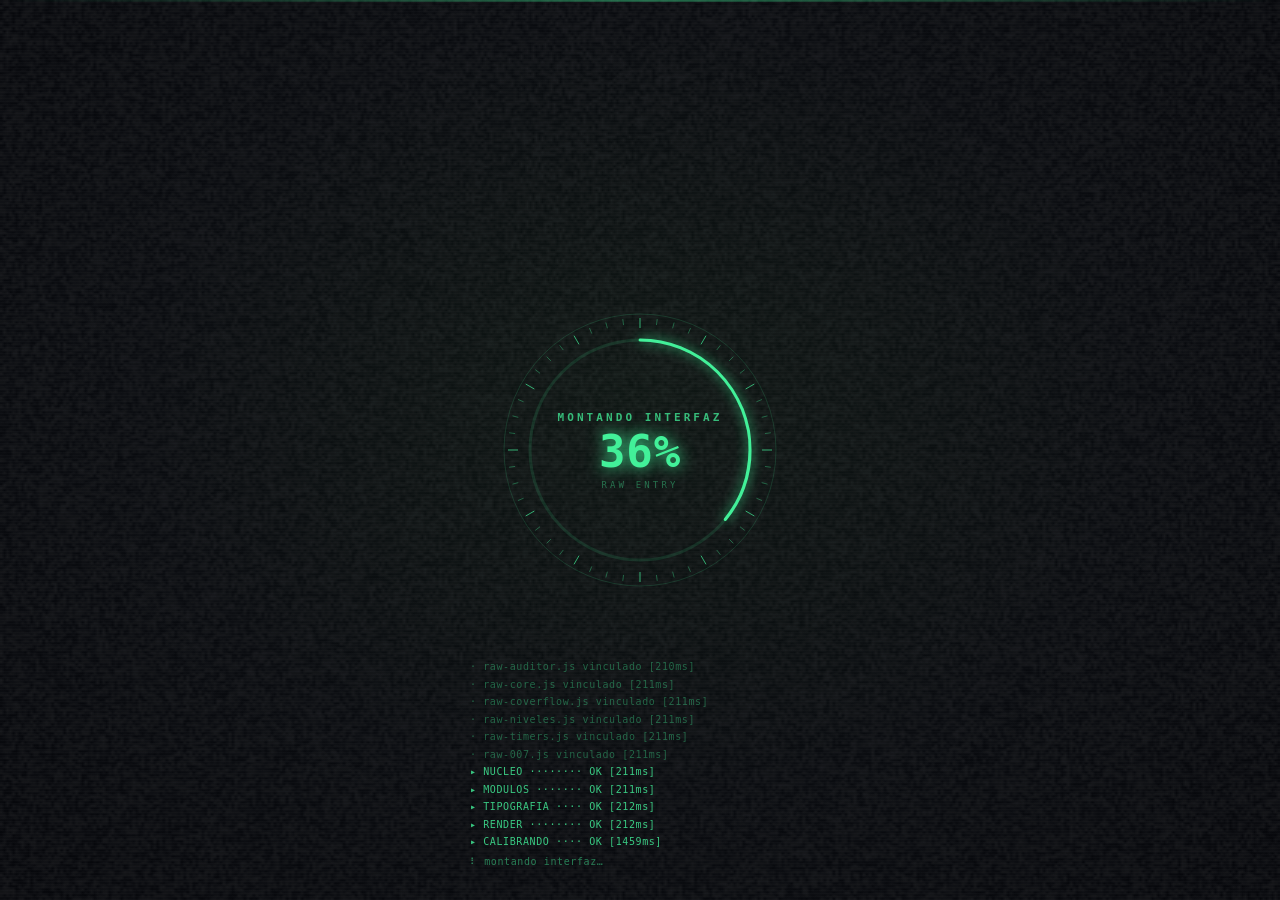
==== index.html @ e9cc07ba "4" ====
<!DOCTYPE html>
<html lang="es">
<head>
  <meta charset="UTF-8">
  <meta name="viewport" content="width=device-width, initial-scale=1.0, viewport-fit=cover">
  <title>LifeOS</title>

  <!-- ── v7.055 — PWA (instalable, theme color, iconos, manifest) ── -->
  <link rel="manifest" href="manifest.webmanifest">
  <meta name="theme-color" content="#020810">
  <meta name="apple-mobile-web-app-capable" content="yes">
  <meta name="apple-mobile-web-app-status-bar-style" content="black-translucent">
  <meta name="apple-mobile-web-app-title" content="LifeOS">
  <link rel="apple-touch-icon" href="icon-192.png">
  <link rel="icon" type="image/png" sizes="192x192" href="icon-192.png">
  <link rel="icon" type="image/png" sizes="512x512" href="icon-512.png">

  <!-- BLOQUEO RENDER: negro absoluto antes de que el browser pinte cualquier cosa -->
  <style id="render-block">
    html, body { background: #020810 !important; }
    body > *:not(#splash-dial) { visibility: hidden !important; }
  </style>

  <link rel="stylesheet" href="https://cdnjs.cloudflare.com/ajax/libs/font-awesome/6.5.0/css/all.min.css">
  <!-- IMPORTANTE: tokens ANTES de raw-app — la cascada y :root necesitan este orden -->
  <link rel="stylesheet" href="raw-tokens.css?v=8400">
  <link rel="stylesheet" href="raw-app.css?v=9090">
<link rel="stylesheet" href="raw-nivel2.css?v=9130">
  <link rel="stylesheet" href="raw-mobile.css?v=9050">

<style id="e5-fix">
/* E5-D6 · la barra con 10 tabs no debe wrapear: el salto 1↔2 líneas
   durante la cascada reposicionaba el dial (rebote Y ~35px del 007) */
.hero-tabs,#hero-tabs{flex-wrap:nowrap !important;overflow:hidden;min-width:0}
.hud-tab{white-space:nowrap;flex-shrink:1;min-width:0;padding-left:10px !important;padding-right:10px !important}
.hud-tab span{letter-spacing:.06em}
@media (max-width:1500px){.hud-tab{padding-left:7px !important;padding-right:7px !important}.hud-tab span{font-size:10px}}

/* ═══ E5-H · CONTRATO DE CONTENCIÓN (regla nueva, permanente):
   NINGÚN contenido excede su card. La card manda; lo que no quepa
   scrollea ADENTRO con barra fina — jamás se corta ni desborda.
   Válvulas para cada contenedor que recibe contenido dinámico: ═══ */
/* E6-G · JAULA RETIRADA: el techo 100vh-250px APLASTABA las cards
   altas de diseño (Centro Patrimonial y compañía) forzando scroll.
   La card manda con SU tamaño v9; la válvula overflow ya vive en el
   propio overlay (3735). Aquí solo queda cosmética de barra. */
.hud-pnl .hud-expanded-content{
  scrollbar-width:thin;scrollbar-color:rgba(167,139,250,.35) transparent}
/* E6-H · EL CASO ESPEJO (corte inferior): si la CARD entera excede la
   pantalla, se salía por abajo y la válvula del contenido jamás
   despertaba. Tope en la CARD (no en el contenido): las cortas ni lo
   notan (max-height no estira); las más altas que el viewport se
   ajustan y ENTONCES la válvula v9 (flex min-height:0 + overflow del
   contenido, overlay:3735) scrollea por dentro. Ambos males, cerrados:
   ni aplastadas ni cortadas. */
html.cf-on .hud-pnl{ max-height:calc(100vh - 165px); }
/* E6-I · UNA SOLA VÁLVULA: con el tope activo, los envoltorios
   internos de tablas (tbl-wrap y familia — v9 les recalcula
   max-height dinámico: el scroll "bailarín") LIBERAN su scroll
   propio; todo el exceso fluye por la única válvula exterior
   (.hud-expanded-content). Dinámico de verdad: si la pantalla es
   alta y la card cabe, el tope no ata, la válvula duerme y no hay
   barra alguna. */
/* E6-O · CONTRATO RETIRADO de las tablas internas: v9 maneja el
   overflow de vrx/fjx/tbl-wrap por sí mismo (dashboard.js). Mis
   overrides encimaban sus grids. Cero intervención aquí. */
.hud-pnl .hud-expanded-content::-webkit-scrollbar{width:7px}
.hud-pnl .hud-expanded-content::-webkit-scrollbar-thumb{
  background:rgba(167,139,250,.3);border-radius:4px}
/* boards de sección (nivel 2) y sus bloques e5 */
.board-face{overflow-y:auto !important;overflow-x:hidden}
.e5-sec{max-width:100%;overflow-x:auto}
.e5-tbl{max-width:100%}
/* nada dentro de una card puede declarar más ancho que su card */
.hud-pnl img,.hud-pnl canvas,.hud-pnl table{max-width:100% !important}

/* E5-O · Bitácora sin duplicado: la columna y stat del médico viven
   ahora en su SECCIÓN — aquí se ocultan (markup intacto: el render
   sigue pintando en su div oculto sin reventar) */
.bit-col[data-tipo="salud"]{display:none !important}
#bit-stat-sal,[id^="bit-stat-sal"]{display:none !important}
</style>
</head>
<body>
<canvas id="bg-canvas" style="position:fixed;top:0;left:0;width:100%;height:100%;z-index:0;pointer-events:none"></canvas>
<div id="pts" style="position:fixed;top:0;left:0;width:100%;height:100%;z-index:0;pointer-events:none;overflow:hidden"></div>
<div id="prog" class="prog-bar"></div>

<!-- v6.064: la barra (hero) se MUEVE fuera de .app — hija directa de
     <body>. .app tiene z-index:2 → crea contexto de apilamiento que
     atrapaba la barra por debajo del overlay aunque dijera z-index:
     10000. Como hija de <body> su z-index sí compite con el overlay
     y la barra queda SIEMPRE visible encima. -->
  <div class="hero" id="hero">

    <!-- IZQUIERDA — marca -->
    <div class="hero-left">
      <button class="hero-hamburger" id="hamburger"><i class="fas fa-bars"></i></button>
      <div class="hero-brand">
        <div class="hero-icon"><i class="fas fa-diamond"></i></div>
        <div class="hero-brand-txt">
          <div class="hero-title">Life<span>OS</span></div>
          <div class="hero-sub">v.9.19 · Sheets · TOTP</div>
        </div>
      </div>
    </div>

    <!-- CENTRO — tabs de navegación (estilo HUD, acento por sección) -->
    <nav class="hero-tabs" id="hero-tabs">
      <button class="hud-tab btn-flip is-home active" id="btn-home" data-acc="#94A3B8" onclick="volverAlAnverso()" title="Home">
        <i class="fas fa-house"></i><span>Home</span>
      </button>
      <button class="hud-tab btn-flip" id="btn-logros" data-acc="#FACC15" onclick="irALogros()" title="Logros">
        <i class="fas fa-trophy"></i><span>Logros</span>
      </button>
      <button class="hud-tab btn-flip" id="btn-medico" data-acc="#F87171" onclick="irAMedico()" title="Médico">
        <i class="fas fa-heart-pulse"></i><span>MÉDICO</span>
      </button>
      <button class="hud-tab btn-flip" id="btn-maslow" data-acc="#C4B5FD" onclick="irABitacora()" title="Bitácora">
        <i class="fas fa-book-open"></i><span>Bitácora</span>
      </button>
      <button class="hud-tab btn-flip" id="btn-activity" data-acc="#FB923C" onclick="irAActivity()" title="Activity Check">
        <i class="fas fa-bolt"></i><span>Activity</span>
      </button>
      <button class="hud-tab btn-flip is-sos" id="btn-sos" data-acc="#EF4444" onclick="irASOS()" title="Contactos">
        <i class="fas fa-circle-exclamation"></i><span>CONTACTOS</span>
      </button>
      <button class="hud-tab btn-flip" id="btn-nutricion" data-acc="#4ADE80" onclick="irANutricion()" title="Salud">
        <i class="fas fa-leaf"></i><span>SALUD</span>
      </button>
      <button class="hud-tab btn-flip" id="btn-notas" data-acc="#FEF3A0" onclick="irANotas()" title="Notas">
        <i class="fas fa-note-sticky"></i><span>Notas</span>
      </button>
      <button class="hud-tab btn-flip" id="btn-timers" data-acc="#67E8F9" onclick="irATimers()" title="Timers">
        <i class="fas fa-stopwatch"></i><span>Timers</span>
      </button>
      <button class="hud-tab btn-flip" id="btn-sheets" data-acc="#A5B4FC" onclick="irASheets('raw')" title="RAW en la web">
        <i class="fas fa-table"></i><span>RAW</span>
      </button>
    </nav>

    <!-- DERECHA — estado + acciones + SIM -->
    <div class="hero-right">
      <div id="chip" class="hero-chip load"><span class="chip-dot"></span><span id="chip-txt">Cargando</span></div>
      <button class="hero-act" id="btn-sheets-direct" onclick="window.open('https://docs.google.com/spreadsheets/d/15T14Hb7tvmv24ZAaC3su1NRtDwVS6-dWbJGxQYUGP1o/edit#gid=0','_blank')" title="Abrir RAW directo en Google Sheets">
        <i class="fab fa-google-drive"></i>
      </button>
      <button class="hero-act" id="btn-rf" onclick="refreshTodo()" title="Actualizar">
        <i class="fas fa-rotate-right"></i>
      </button>
      <div class="hero-sim" id="hero-sim">
        <div class="hero-sim-avatar">U</div>
        <div class="hero-sim-txt">
          <span class="hero-sim-name">SIM</span>
          <span class="hero-sim-lv" id="hero-sim-lv">Lv 1</span>
        </div>
      </div>
    </div>
  </div>

<div class="app">

  <!-- ════════════════════════════════════════════════════════════
       BARRA SUPERIOR v6.010 — fija, siempre visible, lenguaje HUD.
       Estructura: brand · tabs de navegación · acciones · SIM.
       Los onclick apuntan a las funciones de navegación existentes;
       esta fase NO cambia la navegación, solo el aspecto y que la
       barra sea permanente.
  ═════════════════════════════════════════════════════════════════ -->


  <!-- BOARD -->
  <div class="board-wrap">

    <!-- SPLASH — fondo negro inicial mientras carga el dial -->
    <div id="splash-dial" style="position:fixed;inset:0;background:#0A0716;z-index:8999;pointer-events:none;opacity:1"></div>

    <!-- ANVERSO — oculto al inicio, se revela al cerrar el dial -->
    <div class="board-face anverso" id="board-anverso" style="display:none">

      <div class="sections" id="mob-sections">

        <!-- COL 1: Bancos + Apartados -->
        <div id="col-1">
          <div class="section" id="sec-entes" style="display:none">
            <div class="sec-hdr" id="sec-entes-hdr">
              <div class="sec-hdr-left">
                <div class="sec-hdr-icon amber"><i class="fas fa-building-columns"></i></div>
                <span class="sec-hdr-title">Bancos</span>
              </div>
              <div class="sec-hdr-right">
                <span class="sec-hdr-val" id="entes-total"></span>
              </div>
            </div>
            <div class="sec-body" id="sec-entes-body">
              <div id="entes-list"></div>
              <div style="border-top:1px solid rgba(255,255,255,.06);margin:12px 0 0">
                <div style="padding:10px var(--pad) 4px;display:flex;justify-content:space-between;align-items:center">
                  <div style="font-size:10px;font-weight:600;text-transform:uppercase;letter-spacing:.06em;color:var(--m)">Apartados</div>
                  <span style="font-size:13px;font-weight:700;color:var(--warn)" id="apartados-total"></span>
                </div>
                <div id="apartados-list" style="padding:0 var(--pad) 8px"></div>
              </div>
            </div>
          </div>
        </div>

        <!-- COL 2: Financiero -->
        <div id="col-2">
          <div class="section" id="sec-financiero">
            <div class="sec-hdr" onclick="togSec(this)" id="sec-financiero-hdr">
              <div class="sec-hdr-left">
                <div class="sec-hdr-icon" style="background:rgba(74,222,128,.12);color:var(--ok)"><i class="fas fa-chart-line"></i></div>
                <span class="sec-hdr-title">Financiero</span>
              </div>
              <div class="sec-hdr-right" onclick="event.stopPropagation()" style="gap:6px">
                <select id="rev-sel-anio" onchange="onRevSelChange()">
                  <option value="2026">2026</option>
                </select>
                <select id="rev-sel-mes" onchange="onRevSelChange()">
                  <option value="">Mes</option>
                  <option value="1">Enero</option><option value="2">Febrero</option><option value="3">Marzo</option>
                  <option value="4">Abril</option><option value="5">Mayo</option><option value="6">Junio</option>
                  <option value="7">Julio</option><option value="8">Agosto</option><option value="9">Septiembre</option>
                  <option value="10">Octubre</option><option value="11">Noviembre</option><option value="12">Diciembre</option>
                </select>
                <select id="rev-sel-sem" onchange="onRevSelChange()">
                  <option value="">Semana</option>
                  <option value="1">Semana 1</option><option value="2">Semana 2</option>
                  <option value="3">Semana 3</option><option value="4">Semana 4</option><option value="5">Semana 5</option>
                </select>
                <i class="fas fa-chevron-down sec-chevron"></i>
              </div>
            </div>
            <div class="sec-body" id="sec-financiero-body">
              <div id="fin-avanzado-body">
                <div style="padding:24px;text-align:center;color:var(--m)"><i class="fas fa-circle-notch fa-spin" style="color:var(--ok)"></i></div>
              </div>
              <div style="border-top:1px solid rgba(255,255,255,.06);margin-top:4px">
                <div id="flujo-mensual-body" style="padding:8px 0"></div>
              </div>
            </div>
          </div>
        </div>

        <!-- COL 3: Variables · Fijos -->
        <div id="col-3">
          <div class="section" id="sec-gastos">
            <div class="sec-hdr" onclick="togSec(this)" id="sec-gastos-hdr">
              <div class="sec-hdr-left">
                <div class="sec-hdr-icon" style="background:rgba(99,102,241,.15);color:#A5B4FC"><i class="fas fa-calendar-days"></i></div>
                <span class="sec-hdr-title">Variables</span>
              </div>
              <div class="sec-hdr-right"><i class="fas fa-chevron-down sec-chevron"></i></div>
            </div>
            <div class="sec-body" id="sec-gastos-body">
              <div id="anualidad-body"></div>
              <div class="sec-sub-hdr graf-toggle" onclick="togGraf('graf-variables-body')" id="graf-variables-hdr">
                <div class="sec-sub-hdr-icon"><i class="fas fa-chart-line"></i></div>
                <span>Variables</span>
                <i class="fas fa-chevron-down" style="font-size:10px;color:var(--m);margin-left:auto;transition:transform .25s" id="graf-variables-chev"></i>
              </div>
              <div id="graf-variables-body" style="display:none;padding:8px var(--pad) 4px">
                <div id="graf-loading" style="text-align:center;padding:24px;color:var(--m)">Cargando gráfica…</div>
                <canvas id="graf-canvas" style="display:none;max-height:260px"></canvas>
                <div id="graf-leyenda" style="display:flex;flex-wrap:wrap;gap:6px;padding:8px var(--pad) 4px"></div>
              </div>
            </div>
          </div>
          <div class="section" id="sec-anualidad">
            <div class="sec-hdr" onclick="togSec(this)" id="sec-anualidad-hdr">
              <div class="sec-hdr-left">
                <div class="sec-hdr-icon" style="background:rgba(6,182,212,.15);color:#67E8F9"><i class="fas fa-thumbtack"></i></div>
                <span class="sec-hdr-title">Fijos</span>
              </div>
              <div class="sec-hdr-right"><i class="fas fa-chevron-down sec-chevron"></i></div>
            </div>
            <div class="sec-body" id="sec-anualidad-body">
              <div id="gastos-body"></div>
              <div class="sec-sub-hdr graf-toggle" onclick="togGraf('graf-fijos-body')" id="graf-fijos-hdr">
                <div class="sec-sub-hdr-icon"><i class="fas fa-chart-bar"></i></div>
                <span>Fijos</span>
                <i class="fas fa-chevron-down" style="font-size:10px;color:var(--m);margin-left:auto;transition:transform .25s" id="graf-fijos-chev"></i>
              </div>
              <div id="graf-fijos-body" style="display:none;padding:4px var(--pad) 8px">
                <div id="graf-fijos-loading" style="text-align:center;padding:16px;color:var(--m)">Cargando gráfica…</div>
                <canvas id="graf-fijos-canvas" style="display:none;max-height:240px"></canvas>
                <div id="graf-fijos-leyenda" style="display:flex;flex-wrap:wrap;gap:6px;padding:4px 0"></div>
              </div>
            </div>
          </div>
        </div>

        <!-- COL 4: Patrimonio + Necesidades -->
        <div id="col-4">
          <div class="section" id="sec-patrimonio">
            <div class="sec-hdr" onclick="togSec(this)" id="sec-patrimonio-hdr">
              <div class="sec-hdr-left">
                <div class="sec-hdr-icon" style="background:rgba(139,92,246,.12);color:#C4B5FD"><i class="fas fa-landmark"></i></div>
                <span class="sec-hdr-title">Patrimonio</span>
              </div>
              <div class="sec-hdr-right"><i class="fas fa-chevron-down sec-chevron"></i></div>
            </div>
            <div class="sec-body" id="sec-patrimonio-body">
              <div id="patrimonio-body" style="text-align:center;padding:20px;color:var(--m)">
                <i class="fas fa-circle-notch fa-spin" style="color:#C4B5FD"></i>
              </div>
            </div>
          </div>
          <div class="section" id="sec-maslow-inline">
            <div class="sec-hdr" onclick="togSec(this)" id="sec-maslow-inline-hdr">
              <div class="sec-hdr-left">
                <div class="sec-hdr-icon" style="background:rgba(139,92,246,.12);color:#C4B5FD"><i class="fas fa-layer-group"></i></div>
                <span class="sec-hdr-title">Necesidades</span>
              </div>
              <div class="sec-hdr-right" onclick="event.stopPropagation()" style="gap:4px">
                <select id="nec-inline-anio" onchange="actualizarNecInline(true)" style="background:#1a1a1a;color:#fff;border:1px solid rgba(255,255,255,.15);border-radius:var(--rad-pill);font-family:inherit;font-size:10px;padding:3px 8px;outline:none;cursor:pointer">
                  <option value="2026">2026</option>
                  <option value="2025">2025</option>
                </select>
                <select id="nec-inline-mes" onchange="actualizarNecInline(true)" style="background:#1a1a1a;color:#fff;border:1px solid rgba(255,255,255,.15);border-radius:var(--rad-pill);font-family:inherit;font-size:10px;padding:3px 8px;outline:none;cursor:pointer">
                  <option value="">Hasta hoy</option>
                  <option value="1">Enero</option><option value="2">Febrero</option><option value="3">Marzo</option>
                  <option value="4">Abril</option><option value="5">Mayo</option><option value="6">Junio</option>
                  <option value="7">Julio</option><option value="8">Agosto</option><option value="9">Septiembre</option>
                  <option value="10">Octubre</option><option value="11">Noviembre</option><option value="12">Diciembre</option>
                </select>
                <button id="nec-btn-hoy" onclick="necVolverHoy()" style="padding:3px 10px;border-radius:var(--rad-pill);font-family:inherit;font-size:10px;font-weight:700;background:rgba(139,92,246,.3);border:1px solid rgba(139,92,246,.5);color:#C4B5FD;cursor:pointer">Hoy</button>
                <i class="fas fa-chevron-down sec-chevron"></i>
              </div>
            </div>
            <div class="sec-body" id="sec-maslow-inline-body">
              <div id="nec-inline-radar-wrap" style="padding:8px 16px 4px"></div>
              <div id="nec-inline-container" style="padding:0"></div>
            </div>
          </div>
        </div>

      </div>
    </div>

    <!-- PANEL LOGROS — montado por raw-logros.js -->
    <div class="board-face panel-logros" id="board-logros" style="overflow:hidden;display:flex;flex-direction:column"></div>

    <!-- PANEL BITÁCORA — layout estilo Activity Check -->
    <div class="board-face panel-medico" id="board-medico" style="overflow:hidden"></div>
    <div class="board-face panel-contactos" id="board-contactos" style="overflow:hidden"></div>
    <div class="board-face panel-bitacora" id="board-bitacora" style="overflow:hidden;display:flex;flex-direction:column">

      <!-- HEADER full-width estilo Activity Check -->
      <div id="bit-header">
        <button class="bit-back-btn" onclick="volverAlAnverso()" title="Volver"><i class="fas fa-arrow-left"></i></button>
        <div class="bit-title-wrap">
          <div class="bit-title">BITÁCORA</div>
          <div class="bit-subtitle">Tu registro personal</div>
        </div>
        <div class="bit-stats-inline">
          <div class="bit-stat-item" data-acc="fuchsia"><i class="fas fa-brain"></i><div class="bit-stat-body"><div class="bit-stat-lbl">PENSAMIENTOS</div><div class="bit-stat-val"><span id="bit-stat-pens-d">0</span><span class="bit-stat-sep"> / </span><span id="bit-stat-pens-t">0</span></div></div></div>
          <div class="bit-stat-item" data-acc="blue"><i class="fas fa-users"></i><div class="bit-stat-body"><div class="bit-stat-lbl">RELACIONES</div><div class="bit-stat-val"><span id="bit-stat-rels-d">0</span><span class="bit-stat-sep"> / </span><span id="bit-stat-rels-t">0</span></div></div></div>
          <div class="bit-stat-item" data-acc="rose"><i class="fas fa-heart-pulse"></i><div class="bit-stat-body"><div class="bit-stat-lbl">MÉDICO</div><div class="bit-stat-val"><span id="bit-stat-sal-d">0</span><span class="bit-stat-sep"> / </span><span id="bit-stat-sal-t">0</span></div></div></div>
          <div class="bit-stat-item" data-acc="mint"><i class="fas fa-leaf"></i><div class="bit-stat-body"><div class="bit-stat-lbl">SALUD</div><div class="bit-stat-val"><span id="bit-stat-nut-d">0</span><span class="bit-stat-sep"> / </span><span id="bit-stat-nut-t">0</span></div></div></div>
          <div class="bit-stat-item" data-acc="orange"><i class="fas fa-dumbbell"></i><div class="bit-stat-body"><div class="bit-stat-lbl">ENTRENAMIENTO</div><div class="bit-stat-val"><span id="bit-stat-ent-d">0</span><span class="bit-stat-sep"> / </span><span id="bit-stat-ent-t">0</span></div></div></div>
        </div>
        <div class="bit-progreso-wrap">
          <svg width="64" height="64" viewBox="0 0 64 64" class="bit-ring">
            <circle cx="32" cy="32" r="28" fill="none" stroke="rgba(140,100,220,0.14)" stroke-width="4"/>
            <circle cx="32" cy="32" r="28" fill="none" stroke="#A855F7" stroke-width="4" stroke-linecap="round" transform="rotate(-90 32 32)" id="bit-ring-fill" stroke-dasharray="175.93" stroke-dashoffset="175.93" style="filter:drop-shadow(0 0 6px rgba(168,85,247,0.6));transition:stroke-dashoffset .8s"/>
            <text x="32" y="37" text-anchor="middle" font-size="13" font-weight="700" fill="#fff" id="bit-ring-pct">0%</text>
          </svg>
          <div class="bit-progreso-body">
            <div class="bit-progreso-lbl">PROGRESO SEMANAL</div>
            <div class="bit-progreso-val"><span id="bit-prog-d">0</span><span class="bit-stat-sep"> / </span><span id="bit-prog-t">0</span></div>
          </div>
        </div>
      </div>

      <!-- BODY: 5 columnas trello + sidebar -->
      <div id="bit-body">
        <div id="bit-cols">
          <!-- col Pensamientos -->
          <div class="bit-col" data-tipo="pensamientos">
            <div class="bit-col-hdr">
              <i class="fas fa-brain"></i>
              <span>PENSAMIENTOS</span>
              <button class="bit-col-add" onclick="setModoEntrada('pensamiento');volverAlAnverso();toggleEntradaDropdown()" title="Agregar pensamiento"><i class="fas fa-plus"></i></button>
            </div>
            <div class="bit-col-body" id="bit-col-pensamientos">
              <div class="bit-empty">
                <i class="fas fa-brain bit-empty-ico"></i>
                <div class="bit-empty-msg">Sin pensamientos</div>
                <div class="bit-empty-sub">Usa el dial para registrar uno</div>
              </div>
            </div>
          </div>
          <!-- col Relaciones -->
          <div class="bit-col" data-tipo="relaciones">
            <div class="bit-col-hdr">
              <i class="fas fa-users"></i>
              <span>RELACIONES</span>
              <button class="bit-col-add" onclick="setModoEntrada('persona');volverAlAnverso();toggleEntradaDropdown()" title="Agregar interacción"><i class="fas fa-plus"></i></button>
            </div>
            <div class="bit-col-body" id="bit-col-relaciones">
              <div class="bit-empty">
                <i class="fas fa-users bit-empty-ico"></i>
                <div class="bit-empty-msg">Sin relaciones</div>
                <div class="bit-empty-sub">Usa el dial para registrar una</div>
              </div>
            </div>
          </div>
          <!-- col Salud -->
          <div class="bit-col" data-tipo="salud">
            <div class="bit-col-hdr">
              <i class="fas fa-heart-pulse"></i>
              <span>MÉDICO</span>
              <button class="bit-col-add" onclick="setModoEntrada('salud');volverAlAnverso();toggleEntradaDropdown()" title="Agregar registro de salud"><i class="fas fa-plus"></i></button>
            </div>
            <div class="bit-col-body" id="bit-col-salud">
              <div class="bit-empty">
                <i class="fas fa-heart-pulse bit-empty-ico"></i>
                <div class="bit-empty-msg">Sin registros</div>
                <div class="bit-empty-sub">Usa el dial para registrar uno</div>
              </div>
            </div>
          </div>
          <!-- col Nutrición -->
          <div class="bit-col" data-tipo="nutricion">
            <div class="bit-col-hdr">
              <i class="fas fa-leaf"></i>
              <span>SALUD</span>
              <button class="bit-col-add" onclick="setModoEntrada('nutricion');volverAlAnverso();toggleEntradaDropdown()" title="Agregar registro de nutrición"><i class="fas fa-plus"></i></button>
            </div>
            <div class="bit-col-body" id="bit-col-nutricion">
              <div class="bit-empty">
                <i class="fas fa-leaf bit-empty-ico"></i>
                <div class="bit-empty-msg">Sin registros</div>
                <div class="bit-empty-sub">Usa el dial para registrar uno</div>
              </div>
            </div>
          </div>
          <!-- col Entrenamiento -->
          <div class="bit-col" data-tipo="entrenamiento">
            <div class="bit-col-hdr">
              <i class="fas fa-dumbbell"></i>
              <span>ENTRENAMIENTO</span>
              <button class="bit-col-add" onclick="setModoEntrada('entrenamiento');volverAlAnverso();toggleEntradaDropdown()" title="Agregar sesión"><i class="fas fa-plus"></i></button>
            </div>
            <div class="bit-col-body" id="bit-col-entrenamiento">
              <div class="bit-empty">
                <i class="fas fa-dumbbell bit-empty-ico"></i>
                <div class="bit-empty-msg">Sin sesiones</div>
                <div class="bit-empty-sub">Usa el dial para registrar una</div>
              </div>
            </div>
          </div>
        </div>

        <!-- SIDEBAR -->
        <aside id="bit-sidebar">
          <div class="bit-sb-card bit-sb-resumen">
            <div class="bit-sb-hdr">
              <i class="fas fa-chart-pie"></i>
              <span>RESUMEN ACTUAL</span>
            </div>
            <div class="bit-sb-body">
              <div class="bit-sb-resumen-num" id="bit-sb-total">0</div>
              <div class="bit-sb-resumen-lbl">REGISTROS ESTA SEMANA</div>
              <div class="bit-sb-resumen-bar"><div id="bit-sb-resumen-fill"></div></div>
              <div class="bit-sb-resumen-meta">
                <span><span id="bit-sb-dias">0</span> / 7 días con actividad</span>
              </div>
            </div>
          </div>

          <div class="bit-sb-card">
            <div class="bit-sb-hdr">
              <i class="fas fa-layer-group"></i>
              <span>POR SECCIÓN</span>
            </div>
            <div class="bit-sb-body">
              <div class="bit-sb-row" data-acc="fuchsia"><i class="fas fa-brain"></i><span class="bit-sb-row-lbl">Pensamientos</span><span class="bit-sb-row-cnt" id="bit-sb-pens">0</span><div class="bit-sb-row-bar"><div id="bit-sb-pens-bar"></div></div></div>
              <div class="bit-sb-row" data-acc="blue"><i class="fas fa-users"></i><span class="bit-sb-row-lbl">Relaciones</span><span class="bit-sb-row-cnt" id="bit-sb-rels">0</span><div class="bit-sb-row-bar"><div id="bit-sb-rels-bar"></div></div></div>
              <div class="bit-sb-row" data-acc="rose"><i class="fas fa-heart-pulse"></i><span class="bit-sb-row-lbl">Salud</span><span class="bit-sb-row-cnt" id="bit-sb-sal">0</span><div class="bit-sb-row-bar"><div id="bit-sb-sal-bar"></div></div></div>
              <div class="bit-sb-row" data-acc="mint"><i class="fas fa-leaf"></i><span class="bit-sb-row-lbl">Nutrición</span><span class="bit-sb-row-cnt" id="bit-sb-nut">0</span><div class="bit-sb-row-bar"><div id="bit-sb-nut-bar"></div></div></div>
              <div class="bit-sb-row" data-acc="orange"><i class="fas fa-dumbbell"></i><span class="bit-sb-row-lbl">Entrenamiento</span><span class="bit-sb-row-cnt" id="bit-sb-ent">0</span><div class="bit-sb-row-bar"><div id="bit-sb-ent-bar"></div></div></div>
            </div>
          </div>

          <div class="bit-sb-card bit-sb-tip">
            <div class="bit-sb-hdr">
              <i class="fas fa-lightbulb"></i>
              <span>SIGUE ASÍ</span>
            </div>
            <div class="bit-sb-body">
              <div class="bit-sb-tip-msg" id="bit-sb-tip-msg">
                Empieza pequeño. Un registro a la vez hace la diferencia.
              </div>
            </div>
          </div>
        </aside>
      </div>

      <!-- FOOTER full-width -->
      <div id="bit-footer">
        <div class="bit-footer-cell">
          <div class="bit-footer-badge" data-acc="purple"><i class="fas fa-book-open"></i></div>
          <div>
            <div class="bit-footer-lbl">DIARIO ACTIVO</div>
            <div class="bit-footer-val"><span id="bit-foot-dias">0</span> / 7 <span class="bit-footer-sub">días</span></div>
          </div>
        </div>
        <div class="bit-footer-cell">
          <i class="fas fa-fire bit-footer-fire"></i>
          <div>
            <div class="bit-footer-lbl">RACHA</div>
            <div class="bit-footer-val"><span id="bit-foot-racha">0</span> <span class="bit-footer-sub">días seguidos</span></div>
          </div>
        </div>
        <div class="bit-footer-cell">
          <div class="bit-footer-badge" data-acc="cyan"><i class="fas fa-calendar-check"></i></div>
          <div>
            <div class="bit-footer-lbl">ESTE MES</div>
            <div class="bit-footer-val"><span id="bit-foot-mes">0</span> <span class="bit-footer-sub">registros totales</span></div>
          </div>
        </div>
        <div class="bit-footer-cell">
          <div class="bit-footer-badge" data-acc="violet"><i class="fas fa-bullseye"></i></div>
          <div>
            <div class="bit-footer-lbl">META</div>
            <div class="bit-footer-val"><span style="color:#A855F7">3+ secciones/día</span></div>
          </div>
        </div>
      </div>

    </div>

    <!-- PANEL ACTIVITY -->
    <div class="board-face panel-activity" id="board-activity" style="overflow:hidden">
      <div class="reverso-header">
        <div style="display:flex;align-items:center;gap:10px">
          <div style="width:32px;height:32px;border-radius:0;background:rgba(59,130,246,.2);border:1px solid rgba(59,130,246,.3);display:flex;align-items:center;justify-content:center;font-size:14px">⚡</div>
          <div>
            <div class="reverso-title">Activity Check</div>
            <div style="font-size:10px;color:var(--m)" id="act-semana-lbl"></div>
          </div>
        </div>
        <button class="btn-flip active" onclick="volverAlAnverso()"><i class="fas fa-chevron-left" style="font-size:10px"></i> Volver</button>
      </div>
      <div id="act-tabs" style="display:flex;gap:6px;padding:0 20px 12px;flex-wrap:wrap"></div>
      <div id="act-container" style="padding:0 20px 24px">
        <div style="padding:40px;text-align:center;color:var(--m)"><i class="fas fa-circle-notch fa-spin" style="font-size:20px;color:#3B82F6"></i></div>
      </div>
    </div>

    <!-- PANEL SHEETS -->
    <div class="board-face panel-sheets" id="board-sheets">
      <div class="reverso-header">
        <div style="display:flex;align-items:center;gap:10px">
          <div style="width:32px;height:32px;border-radius:0;background:linear-gradient(135deg,rgba(34,197,94,.2),rgba(34,197,94,.05));border:1px solid rgba(34,197,94,.2);display:flex;align-items:center;justify-content:center;font-size:14px">📄</div>
          <div>
            <div class="reverso-title" id="sheets-panel-label">RAW</div>
            <div style="font-size:10px;color:var(--m)">Google Sheets</div>
          </div>
        </div>
        <div style="display:flex;align-items:center;gap:6px">
          <a id="sheets-open-btn" href="https://docs.google.com/spreadsheets/d/15T14Hb7tvmv24ZAaC3su1NRtDwVS6-dWbJGxQYUGP1o/edit#gid=0" target="_blank" rel="noopener" style="display:flex;align-items:center;gap:5px;padding:5px 12px;border-radius:0;font-size:11px;font-weight:600;background:rgba(34,197,94,.12);border:1px solid rgba(34,197,94,.25);color:#4ADE80;text-decoration:none">
            <i class="fas fa-arrow-up-right-from-square" style="font-size:10px"></i> Abrir
          </a>
          <button class="btn-flip active" onclick="volverAlAnverso()"><i class="fas fa-chevron-left" style="font-size:10px"></i> Volver</button>
        </div>
      </div>
      <div id="sheets-iframe-cont" style="flex:1;overflow:hidden;min-height:0">
        <div style="display:flex;align-items:center;justify-content:center;height:200px;color:var(--m);font-size:13px">
          <i class="fas fa-circle-notch fa-spin" style="margin-right:8px"></i> Cargando…
        </div>
      </div>
    </div>

    <!-- PANEL NUTRICIÓN -->
    <div class="board-face panel-nutricion" id="board-nutricion" style="overflow:hidden">
      <div class="reverso-header" style="flex-shrink:0">
        <div style="display:flex;align-items:center;gap:10px">
          <div style="width:32px;height:32px;border-radius:0;background:rgba(74,222,128,.15);border:1px solid rgba(74,222,128,.25);display:flex;align-items:center;justify-content:center;font-size:16px">🥗</div>
          <div>
            <div class="reverso-title">Nutrición</div>
            <div style="font-size:10px;color:var(--m)" id="nut-fecha-lbl"></div>
          </div>
        </div>
        <div style="display:flex;align-items:center;gap:6px">
          <!-- E6-S: botón Agregar retirado (mandaba al dial). La captura vive en el gajo NUTRICIÓN del dial. -->
          <button class="btn-flip active" onclick="volverAlAnverso()"><i class="fas fa-chevron-left" style="font-size:10px"></i> Volver</button>
        </div>
      </div>
      <div id="nut-panel-body" style="padding-bottom:20px">
        <div style="padding:40px;text-align:center;color:var(--m)"><i class="fas fa-circle-notch fa-spin" style="font-size:20px;color:#4ADE80"></i></div>
      </div>
    </div>

    <!-- NOTAS — sticky notes 5×5 (montado por raw-notas.js) -->
    <div class="board-face panel-notas" id="board-notas" style="overflow:hidden"></div>
    <!-- TIMERS — cronómetros (montado por raw-timers.js) -->
    <div class="board-face panel-timers" id="board-timers" style="overflow:hidden"></div>
    <div class="board-face panel-sos" id="board-sos" style="overflow:hidden"></div>

  </div><!-- /board-wrap -->
</div><!-- /app -->

<!-- TOAST -->
<div id="gtip" class="gtip"></div>
<div id="toast" class="toast"><i></i><span id="toast-msg"></span></div>

<!-- POPUP CONCEPTO -->
<div id="popup-concepto" class="popup-overlay" onclick="cerrarConcepto(event)">
  <div class="popup-box">
    <div class="popup-hdr">
      <span class="popup-title">Concepto</span>
      <button onclick="document.getElementById('popup-concepto').classList.remove('show')" class="popup-close">✕</button>
    </div>
    <input id="pop-search" class="pop-search" type="text" placeholder="Buscar…" oninput="filtrarConcepto()">
    <div id="pop-body" class="popup-body"></div>
  </div>
</div>

<!-- TAB BAR MÓVIL -->
<!-- v6.050: mob-tabbar (barra de tabs inferior móvil) RETIRADA.
     Duplicaba la navegación de la barra superior fija (la fila jukebox
     de v6.010). La navegación móvil vive ahora 100% en la barra
     superior. -->

<!-- PANEL GESTIONAR LISTA -->
<div class="panel-overlay" id="panel-overlay" onclick="cPanel()"></div>
<div class="panel" id="panel">
  <div class="panel-head">
    <div class="panel-title"><i class="fas fa-list" style="margin-right:8px;color:var(--m)"></i>Gestionar Lista</div>
    <button class="panel-close" onclick="cPanel()"><i class="fas fa-xmark"></i></button>
  </div>
  <div class="panel-body" id="panel-body">
    <div style="text-align:center;padding:24px;color:var(--m)"><i class="fas fa-circle-notch fa-spin"></i></div>
  </div>
</div>

<!-- FORMULARIO ENTRADA (paso 2 — generado por raw-core.js, solo el contenedor) -->
<div id="entrada-dropdown" class="entrada-dropdown" style="display:none">
  <div class="entrada-dropdown-inner" id="sec-entrada" onclick="event.stopPropagation()">
    <div id="entrada-paso2" style="display:none">
      <div style="display:flex;align-items:center;justify-content:space-between;padding:12px 16px 0">
        <button onclick="volverAPaso1()" style="background:none;border:none;color:var(--m);cursor:pointer;font-family:inherit;font-size:12px;display:flex;align-items:center;gap:4px;padding:4px 0">
          <i class="fas fa-chevron-left" style="font-size:10px"></i> Volver al dial
        </button>
        <span id="entrada-paso2-titulo" style="font-size:12px;font-weight:600;color:var(--m)"></span>
        <button onclick="cerrarEntrada()" class="popup-close" style="width:24px;height:24px;font-size:13px">✕</button>
      </div>
      <div id="sec-entrada-body">
        <div id="cf-fecha" class="cf done">
          <div class="cf-label">Fecha</div>
          <div class="cf-val-wrap"><input type="date" id="fecha" class="cf-date" onchange="onFechaChange()"></div>
        </div>
        <div id="cf-proyecto" class="cf" onclick="activarCampo('proyecto')">
          <div class="cf-label">Proyecto</div>
          <div class="cf-val-wrap"><span id="cv-proyecto" class="cf-val empty">—</span></div>
          <div class="sw" id="sw-proyecto"></div>
        </div>
        <div id="cf-contacto" class="cf" onclick="activarCampo('contacto')">
          <div class="cf-label">Contacto</div>
          <div class="cf-val-wrap"><span id="cv-contacto" class="cf-val empty">—</span></div>
          <div class="sw" id="sw-contacto"></div>
        </div>
        <div id="cf-concepto" class="cf" onclick="abrirConcepto()">
          <div class="cf-label">Concepto</div>
          <div class="cf-val-wrap"><span id="cv-concepto" class="cf-val empty">—</span></div>
        </div>
        <div id="cf-monto" class="cf" onclick="activarCampo('monto')">
          <div class="cf-label">Monto</div>
          <div class="cf-val-wrap">
            <div class="monto-wrap">
              <button id="sbp" class="msign pos" onclick="event.stopPropagation();setSign(1)">+</button>
              <input type="number" id="monto" class="monto-input" step="0.01" inputmode="decimal" oninput="upM()" placeholder="0.00">
              <button id="sbn" class="msign" onclick="event.stopPropagation();setSign(-1)">−</button>
              <span id="mprev" class="mprev">$ 0.00</span>
            </div>
          </div>
        </div>
        <div id="cf-recurrencia" class="cf" onclick="activarCampo('recurrencia')">
          <div class="cf-label">Recurrencia</div>
          <div class="cf-val-wrap"><span id="cv-recurrencia" class="cf-val empty">—</span></div>
          <div class="sw" id="sw-recurrencia"></div>
        </div>
        <div id="cf-necesidad" class="cf" onclick="activarCampo('necesidad')">
          <div class="cf-label">Necesidad</div>
          <div class="cf-val-wrap"><span id="cv-necesidad" class="cf-val empty">—</span></div>
          <div class="sw" id="sw-necesidad"></div>
        </div>
        <div id="cf-clave" class="cf" onclick="activarCampo('clave')">
          <div class="cf-label">Clave</div>
          <div class="cf-val-wrap"><input type="text" id="clave" class="cf-text" placeholder="Opcional" onchange="onClaveChange()"></div>
        </div>
        <div class="form-actions">
          <button class="btn-save" id="btnG" onclick="guardar()">
            <div class="spin-sm" id="spin" style="display:none"></div>
            <i class="fas fa-floppy-disk" id="bico"></i> Guardar
          </button>
          <button class="btn-sm sec" onclick="limpiar()"    title="Limpiar"><i class="fas fa-rotate-left"></i></button>
          <button class="btn-sm sec" onclick="irASheet()"   title="Ver Sheet"><i class="fas fa-table-cells"></i></button>
          <button class="btn-sm sec" onclick="oPanel()"     title="Gestionar Lista"><i class="fas fa-list"></i></button>
        </div>
        <div id="save-res" class="save-res"><span id="res-ico"></span> <span id="res-msg"></span></div>
        <div id="pensamiento-wrap"    style="display:none"></div>
        <div id="persona-wrap"        style="display:none"></div>
        <div id="salud-wrap"          style="display:none"></div>
        <div id="apartado-wrap"       style="display:none"></div>
        <div id="patrimonio-wrap"     style="display:none"></div>
        <div id="bancos-wrap"         style="display:none"></div>
        <div id="nutricion-wrap"      style="display:none"></div>
        <div id="entrenamiento-wrap"  style="display:none"></div>
        <div id="libro-wrap"          style="display:none"></div>
        <div id="movie-wrap"          style="display:none"></div>
        <div id="norut-wrap"          style="display:none"></div>
        <div id="editar-id-wrap"      style="display:none"></div>
        <div id="activity-wrap"       style="display:none"></div>
      </div>
    </div>
  </div>
</div>

<!-- GSAP 3.12.5 (local) — motor de animación para transiciones entre niveles -->
<script src="gsap.min.js?v=3125"></script>
<!-- Sistema central de fade (usa GSAP) — todo aparece/desaparece suave -->
<script src="raw-anim.js?v=8440"></script>
<!-- Auditor de layout permanente — escribe auditar() en consola -->
<script src="raw-auditor.js?v=8280"></script>
<!-- Audio diegético del HUD (opt-in, botón ♪ abajo-izquierda) -->
<script src="raw-audio.js?v=8430"></script>
<script src="raw-core.js?v=9160"></script>
<!-- v9.16 — Puerta TOTP. Va DESPUES de raw-core.js: usa su API_URL.
     Antes de raw-overlay.js y del resto, para que window.AUTH exista
     cuando arranque la primera peticion. -->
<script src="raw-auth.js?v=9170"></script>
<!-- v9.18 - Motor de necesidades (Sims). Antes de raw-overlay.js:
     _calcSimsNeeds delega en window.SIMS. -->
<script src="raw-sims.js?v=9190"></script>
<script src="raw-overlay.js?v=9190"></script>
<script src="raw-overlay-dnd.js?v=7069"></script>
<script src="raw-dashboard.js?v=891"></script>
<script src="raw-logros.js?v=6069"></script>
<script src="raw-bitacora.js?v=5189"></script>
<script src="raw-carousel.js?v=6030"></script>
<script src="raw-notas.js?v=7020"></script>
<script src="raw-niveles.js?v=8310"></script>
<script src="raw-mobile.js?v=9050"></script>
<script src="raw-coverflow.js?v=9070"></script>
<script src="raw-timers.js?v=9060"></script>
<script src="raw-loading.js?v=8420"></script>
<script src="raw-007.js?v=8280"></script>

<!-- ── v7.055 — Registrar el service worker (PWA instalable) ── -->
<script>
  if ('serviceWorker' in navigator) {
    window.addEventListener('load', function(){
      navigator.serviceWorker.register('sw.js').catch(function(err){
        console.warn('SW falló al registrar:', err);
      });
    });
  }
</script>
<script src="raw-e5.js?v=9171"></script>
<script src="raw-juice.js?v=8411"></script>
<script src="raw-temas.js?v=8411"></script>
</body>
</html>
---- raw-tokens.css ----
/* ═══════════════════════════════════════════════════════════════════
   LIFEOS — DESIGN TOKENS v1.0
   Fuente única de verdad del lenguaje visual del dial.
   Importar ANTES de raw-app.css.

   Convenciones:
   --hud-*    → tokens del sistema HUD (paneles, secciones, dial)
   --pc-*     → panel-color override por instancia (lo setea JS o CSS)
   --acc-*    → paleta de acentos del dial (un color por sector/sección)
═══════════════════════════════════════════════════════════════════ */

:root {
  /* ── Fondos & superficies ─────────────────────────────────────── */
  --hud-bg-base:       #020810;
  --hud-bg-deep:       #010509;
  --hud-panel-bg:      rgba(10, 7, 22, 0.90);
  --hud-panel-bg-hov:  rgba(14, 10, 28, 0.94);
  --hud-panel-bg-act:  rgba(18, 12, 36, 0.97);
  --hud-form-bg:       rgba(12, 10, 24, 0.97);

  /* ── Bordes ────────────────────────────────────────────────────── */
  --hud-border:        rgba(140, 100, 220, 0.20);
  --hud-border-hov:    rgba(167, 139, 250, 0.40);
  --hud-border-strong: rgba(167, 139, 250, 0.55);

  /* ── Glow / breathing color por defecto (violeta del dial) ─── */
  --hud-glow:          rgba(139, 92, 246, 0.18);
  --hud-glow-strong:   rgba(139, 92, 246, 0.30);
  --hud-glow-soft:     rgba(139, 92, 246, 0.06);

  /* ── Tipografía base ──────────────────────────────────────────── */
  --hud-text:          #f0f4f8;
  --hud-text-mid:      rgba(220, 220, 240, 0.75);
  --hud-text-dim:      rgba(200, 210, 220, 0.45);
  --hud-text-faint:    rgba(200, 210, 220, 0.25);

  /* ── Estados semánticos ────────────────────────────────────────── */
  --hud-ok:            #4ADE80;
  --hud-ok-glow:       rgba(74, 222, 128, 0.4);
  --hud-warn:          #F59E0B;
  --hud-warn-glow:     rgba(245, 158, 11, 0.4);
  --hud-err:           #EF4444;
  --hud-err-glow:      rgba(239, 68, 68, 0.4);

  /* ══════════════════════════════════════════════════════════════
     PALETA DE ACENTOS — cada sector del dial / sección del HOME
     tiene un color propio. Mantener consistencia entre dial,
     paneles HUD y secciones del anverso.
  ══════════════════════════════════════════════════════════════ */
  --acc-violet:        #8B5CF6;   /* Patrimonio — fondo emergencia */
  --acc-violet-glow:   rgba(139, 92, 246, 0.35);
  --acc-cyan:          #22D3EE;   /* Financiero — flujo */
  --acc-cyan-glow:     rgba(34, 211, 238, 0.35);
  --acc-green:         #4ADE80;   /* Patrimonio total / OK */
  --acc-green-glow:    rgba(74, 222, 128, 0.35);
  --acc-amber:         #F59E0B;   /* Bancos / Variables / Apartados */
  --acc-amber-glow:    rgba(245, 158, 11, 0.35);
  --acc-orange:        #FB923C;   /* Activity / Entrenamiento */
  --acc-orange-glow:   rgba(251, 146, 60, 0.35);
  --acc-pink:          #EC4899;   /* Salud / Persona */
  --acc-pink-glow:     rgba(236, 72, 153, 0.35);
  --acc-rose:          #FCA5A5;   /* Salud (suave) */
  --acc-rose-glow:     rgba(252, 165, 165, 0.35);
  --acc-indigo:        #A5B4FC;   /* Variables / Editar */
  --acc-indigo-glow:   rgba(165, 180, 252, 0.35);
  --acc-mint:          #86EFAC;   /* Nutrición */
  --acc-mint-glow:     rgba(134, 239, 172, 0.35);
  --acc-purple:        #C4B5FD;   /* Pensamiento / Patrimonio */
  --acc-purple-glow:   rgba(196, 181, 253, 0.35);
  --acc-fuchsia:       #F0ABFC;   /* Pensamiento (vivo) */
  --acc-fuchsia-glow:  rgba(240, 171, 252, 0.35);
  --acc-blue:          #93C5FD;   /* Persona / Relaciones */
  --acc-blue-glow:     rgba(147, 197, 253, 0.35);
  --acc-yellow:        #FACC15;   /* Logros XP */
  --acc-yellow-glow:   rgba(250, 204, 21, 0.35);

  /* ── Geometría ─────────────────────────────────────────────────── */
  /* v8.7 — UNIFICACIÓN: micro-redondeo sutil como carácter de toda la app.
     Antes había conflicto: este token decía 0px pero raw-app lo pisaba con
     10px → unas esquinas rectas, otras muy redondeadas. Ahora un solo
     sistema de radios coherente (sutil, 6-8px) consumido por todos. */
  --hud-rad:           8px;       /* radio de tarjetas/paneles (sutil) */
  --hud-rad-pill:      999px;     /* pills reales */
  --hud-chamfer:       12px;      /* tamaño del corte del chamfer (dial) */
  --hud-corner-size:   8px;       /* tamaño de las esquinas decorativas */
  --hud-corner-thick:  1.5px;     /* grosor de las esquinas decorativas */

  /* ── ESCALA DE RADIOS (v8.7 — capa semántica) ──────────────────── */
  --rad-0:             0px;       /* recto puro (dial, divisores) */
  --rad-chip:          6px;       /* chips, badges, botones pequeños */
  --rad-card:          8px;       /* tarjetas, paneles, inputs */
  --rad-lg:            12px;      /* contenedores grandes, modales */
  --rad-pill:          999px;     /* pills */

  /* ── ESCALA DE ESPACIADO (v8.7 — base 4) ───────────────────────── */
  --sp-1:              4px;
  --sp-2:              8px;
  --sp-3:              12px;
  --sp-4:              16px;
  --sp-5:              20px;
  --sp-6:              24px;
  --sp-8:              32px;

  /* ── TIPOGRAFÍA (v8.7 — roles y escala) ────────────────────────── */
  /* Dos familias: UI (sans del sistema) y datos/cifras (mono). */
  --font-ui:    -apple-system, BlinkMacSystemFont, "SF Pro Display", "Helvetica Neue", Inter, Arial, sans-serif;
  --font-mono:  "JetBrains Mono", ui-monospace, "SF Mono", Menlo, monospace;
  /* Escala de tamaños */
  --fs-3xs:            8px;       /* labels uppercase diminutos */
  --fs-2xs:            9px;       /* labels uppercase */
  --fs-xs:             11px;      /* metadatos, captions */
  --fs-sm:             13px;      /* texto secundario, botones */
  --fs-base:           15px;      /* cuerpo / títulos de card */
  --fs-lg:             18px;      /* subtítulos */
  --fs-xl:             24px;      /* cifras medianas */
  --fs-2xl:            34px;      /* cifras hero / cronómetro */
  /* Pesos */
  --fw-med:            600;
  --fw-num:            700;       /* cifras */
  --fw-bold:           800;       /* labels uppercase, títulos */
  /* Tracking (letter-spacing) para labels uppercase */
  --ls-label:          .12em;
  --ls-title:          .06em;

  /* ── Sombras ───────────────────────────────────────────────────── */
  --hud-shadow:        0 0 0 1px rgba(255,255,255,0.06), 0 4px 24px rgba(0,0,0,0.5);
  --hud-shadow-md:     0 0 0 1px rgba(255,255,255,0.13), 0 8px 32px rgba(0,0,0,0.65);

  /* ══ MATERIAL v2 (v8.35) — profundidad física ═══════════════════
     El "material" de las superficies del HUD: un bisel (luz de arriba,
     asiento de sombra abajo) + sombra exterior de 2 capas + highlight
     de vidrio en el tope. Combinables dentro de cualquier box-shadow.
     Uso: box-shadow: var(--mat-bevel), var(--mat-elev-1);           */
  --mat-bevel:         inset 0 1px 0 rgba(255,255,255,0.07),
                       inset 0 -1px 0 rgba(0,0,0,0.45),
                       inset 1px 0 0 rgba(255,255,255,0.02),
                       inset -1px 0 0 rgba(0,0,0,0.18);
  --mat-elev-1:        0 2px 8px rgba(0,0,0,0.45), 0 8px 28px rgba(0,0,0,0.35);
  --mat-elev-2:        0 4px 14px rgba(0,0,0,0.5), 0 16px 44px rgba(0,0,0,0.42);
  --mat-elev-3:        0 8px 22px rgba(0,0,0,0.55), 0 28px 72px rgba(0,0,0,0.5);
  /* Highlight de vidrio: gradiente sutil que baña el tope de la superficie */
  --mat-glass-top:     linear-gradient(180deg, rgba(255,255,255,0.045) 0%, rgba(255,255,255,0.012) 22%, transparent 46%);
  /* Línea holográfica interior (usa el acento vía --pc-border si existe) */
  --mat-holo-line:     inset 0 0 0 1px rgba(167,139,250,0.06);

  /* ── Curva firma (v8.40) — Hubtown-style: arranque veloz, frenado
     largo y elegante. LA curva de movimiento de toda la app. ────── */
  --ease-hub:          cubic-bezier(.2, 0, 0, 1);

  /* ── Timing del breathing ─────────────────────────────────────── */
  --hud-breath-dur:    4s;
  --hud-breath-easing: ease-in-out;
  --hud-pulse-dur:     2.5s;

  /* ── Patrón circuit-board (background sutil) ──────────────────── */
  --hud-grid-color:    rgba(120, 80, 200, 0.025);
  --hud-grid-size:     32px;
}

/* ═══════════════════════════════════════════════════════════════════
   KEYFRAMES UNIFICADOS
   Reusables por cualquier panel / sección / botón.
   La intensidad del glow se controla via --pc-glow (panel color)
   que cada sección setea individualmente.
═══════════════════════════════════════════════════════════════════ */

/* Breathing principal — para .section, paneles HUD y formularios.
   Usa --pc-glow (override por sección) con fallback a --hud-glow. */
@keyframes hudBreath {
  0%, 100% {
    border-color: var(--pc-border-dim, var(--hud-border));
    box-shadow:
      0 0 0 1px var(--pc-border-dim, var(--hud-border)),
      0 4px 20px rgba(0, 0, 0, 0.45),
      0 0 18px var(--pc-glow, var(--hud-glow-soft));
  }
  50% {
    border-color: var(--pc-border-mid, var(--hud-border-hov));
    box-shadow:
      0 0 0 1px var(--pc-border-mid, var(--hud-border-hov)),
      0 4px 28px rgba(0, 0, 0, 0.55),
      0 0 36px var(--pc-glow, var(--hud-glow));
  }
}

/* Línea superior pulsante — para indicadores de color en secciones */
@keyframes hudTopPulse {
  0%, 100% { opacity: 0.5; filter: blur(0); }
  50%      { opacity: 1;   filter: blur(0.5px); }
}

/* Scan line vertical — para formularios y paneles importantes */
@keyframes hudScan {
  0%   { top: -2px; opacity: 0; }
  3%   { opacity: 0.6; }
  97%  { opacity: 0.6; }
  100% { top: 100%; opacity: 0; }
}

/* Pulso de esquinas decorativas (corner brackets) */
@keyframes hudCornerPulse {
  0%, 100% { opacity: 0.45; }
  50%      { opacity: 0.95; }
}

/* Pulso de dot/punto — usado en chips, indicadores de estado */
@keyframes hudDotPulse {
  0%, 100% { transform: scale(1);    opacity: 0.7; }
  50%      { transform: scale(1.35); opacity: 1; }
}

/* Aparición suave de valores numéricos */
@keyframes hudValIn {
  from { opacity: 0; transform: translateY(3px); }
  to   { opacity: 1; transform: none; }
}

/* Glow pulsante de barras de progreso */
@keyframes hudBarGlow {
  0%, 100% { box-shadow: 0 0 4px var(--pc-glow, var(--hud-glow-soft)); }
  50%      { box-shadow: 0 0 12px var(--pc-glow, var(--hud-glow)),
                         0 0 24px var(--pc-glow, var(--hud-glow-soft)); }
}

/* Shine que cruza una barra de progreso */
@keyframes hudBarShine {
  from { transform: translateX(-100%); }
  to   { transform: translateX(200%); }
}

/* Hero glow — para la barra superior */
@keyframes hudHeroGlow {
  0%, 100% { border-bottom-color: rgba(255, 255, 255, 0.07); }
  50%      { border-bottom-color: rgba(255, 255, 255, 0.18); }
}

/* Field separator pulse — divisores horizontales que respiran */
@keyframes hudFieldPulse {
  0%, 100% { border-bottom-color: rgba(255, 255, 255, 0.04); }
  50%      { border-bottom-color: rgba(255, 255, 255, 0.10); }
}

/* ═══════════════════════════════════════════════════════════════════
   MIXINS COMO CLASES UTILITARIAS
   Aplicar a cualquier elemento que requiera el lenguaje HUD.
═══════════════════════════════════════════════════════════════════ */

/* Aplicar a un panel para que tenga el background circuit-board */
.hud-circuit-bg {
  background-image:
    linear-gradient(var(--hud-grid-color) 1px, transparent 1px),
    linear-gradient(90deg, var(--hud-grid-color) 1px, transparent 1px);
  background-size: var(--hud-grid-size) var(--hud-grid-size);
}

/* Esquinas decorativas top-left + bottom-right (estilo dial) */
.hud-corners {
  position: relative;
}
.hud-corners::before,
.hud-corners::after {
  content: '';
  position: absolute;
  width: var(--hud-corner-size);
  height: var(--hud-corner-size);
  pointer-events: none;
  z-index: 2;
  animation: hudCornerPulse var(--hud-breath-dur) var(--hud-breath-easing) infinite;
}
.hud-corners::before {
  top: 0; left: 0;
  border-top:  var(--hud-corner-thick) solid var(--pc-accent, var(--hud-border-hov));
  border-left: var(--hud-corner-thick) solid var(--pc-accent, var(--hud-border-hov));
}
.hud-corners::after {
  bottom: 0; right: 0;
  border-bottom: var(--hud-corner-thick) solid var(--pc-accent, var(--hud-border-hov));
  border-right:  var(--hud-corner-thick) solid var(--pc-accent, var(--hud-border-hov));
  animation-delay: calc(var(--hud-breath-dur) / 2);
}
---- raw-app.css ----
/* ═══════════════════════════════════════════════════════════════════
   RAW Entry — Estilos v.5.080
   Reescrito sobre el design system unificado del dial.
   Depende de raw-tokens.css (cargar antes).

   Cambios v5.072:
   - Eliminadas variables locales duplicadas; ahora vienen de raw-tokens.css
   - .section ahora usa hudBreath con color por sección
   - Cada sección tiene su --pc-* via [data-acc] o ID específico
   - Esquinas rectas (radius:0) consistentes en todo el HOME
   - Encom completamente eliminado
═══════════════════════════════════════════════════════════════════ */

/* ═══════════════════════════════════════════
   VARIABLES LOCALES (no migradas a tokens)
═══════════════════════════════════════════ */
:root{
  --sat:env(safe-area-inset-top);
  --sab:env(safe-area-inset-bottom);

  /* v6.031: altura de la barra superior fija. El overlay y las capas
     de sección empiezan debajo de esta altura. */
  --hero-h:58px;

  /* Aliases legacy — apuntan a tokens del dial */
  --bg:        var(--hud-bg-base);
  --bg2:       var(--hud-bg-deep);
  --card:      var(--hud-panel-bg);
  --card2:     var(--hud-panel-bg-act);
  --border:    var(--hud-border);
  --ok:        var(--hud-ok);
  --err:       var(--hud-err);
  --warn:      var(--hud-warn);
  --t:         var(--hud-text);
  --m:         var(--hud-text-dim);
  --dim:       var(--hud-text-faint);
  --p:         #ffffff;
  --s:         rgba(255,255,255,.55);

  --base:15px;--sm:12px;--lg:18px;--xl:24px;--xxl:36px;--pad:16px;
  --rad:       var(--hud-rad);
  --rad-lg:    var(--hud-rad);
  --rad-pill:  var(--hud-rad-pill);
  --shadow:    var(--hud-shadow);
  --shadow-md: var(--hud-shadow-md);
}

*{margin:0;padding:0;box-sizing:border-box;-webkit-tap-highlight-color:transparent}
html,body{
  font-family:var(--font-ui);
  background:transparent;color:var(--hud-text);
  height:100%;overflow:hidden;
  font-size:var(--base);
  letter-spacing:-.015em;
}

/* ═══════════════════════════════════════════
   PARTÍCULAS
═══════════════════════════════════════════ */
#bg{position:fixed;inset:0;background:var(--hud-bg-base);z-index:0}
#pts{position:fixed;inset:0;pointer-events:none;z-index:0;overflow:hidden}
/* v5.079 — las .pt (particulas legadas pre-cosmos que suben en bucle)
   se apagan en ESCRITORIO: el fondo cosmico las reemplazo y solo se
   asomaban a traves del backdrop translucido del form RAW. Ademas
   libera 60 animaciones infinitas de CPU. En movil siguen (ahi son
   el fondo). */
html:not(.mob) #pts{display:none}
.pt{position:absolute;width:3px;height:3px;border-radius:50%}
.pt.blue{background:rgba(120,140,200,0.6);box-shadow:0 0 8px 3px rgba(120,140,200,0.4)}
.pt.cyan{background:rgba(100,180,160,0.5);box-shadow:0 0 8px 3px rgba(100,180,160,0.35)}
.pt.white{background:rgba(255,255,255,.25);box-shadow:0 0 4px rgba(255,255,255,0.2)}
@keyframes subir{0%{transform:translateY(0);opacity:1}100%{transform:translateY(-130vh);opacity:0}}

/* ═══════════════════════════════════════════
   APP LAYOUT
═══════════════════════════════════════════ */
.app{position:fixed;top:0;left:0;z-index:2;width:100%;height:100%;display:flex;flex-direction:column;background:transparent;overflow:hidden;
  /* v6.062: la barra (.hero) es position:fixed y no ocupa espacio de
     flujo; .app reserva su altura con padding-top para que .board-wrap
     empiece debajo de la barra. */
  padding-top:var(--hero-h,58px);box-sizing:border-box}

/* ═══════════════════════════════════════════════════════════════════
   BARRA SUPERIOR v6.010 — fija, lenguaje HUD
   El hero es la barra de navegación permanente de la app. Esquinas
   rectas, acento por sección, glow sutil del sistema (raw-tokens.css).
═══════════════════════════════════════════════════════════════════ */
.hero{
  background:#05060f;
  padding:0 14px;
  /* ════════════════════════════════════════════════════════════════
     v6.062 — LA BARRA ES position:fixed A NIVEL RAÍZ.
     Antes era position:relative DENTRO de .app. Pero .app tiene
     z-index:2, que crea un CONTEXTO DE APILAMIENTO: el z-index:10000
     de la barra quedaba atrapado en el nivel 2 de .app — por DEBAJO
     del overlay (z-index:9000), que la tapaba por completo. Por eso
     en modo overlay/Home la barra era invisible (solo el cursor
     delataba que seguía ahí). Sacándola a position:fixed anclada al
     viewport, su z-index:10000 es global y sí queda sobre el overlay.
     .app compensa con padding-top para que el contenido no se solape.
  ════════════════════════════════════════════════════════════════ */
  position:fixed;
  top:0;left:0;right:0;
  height:var(--hero-h,58px);
  flex-shrink:0;
  border-bottom:1px solid rgba(140,100,220,0.20);
  box-shadow:0 4px 22px rgba(0,0,0,0.55);
  display:flex;align-items:center;gap:14px;
  z-index:10000;
}
/* Línea de acento inferior pulsante — lenguaje del dial */
.hero::after{
  content:'';position:absolute;left:0;right:0;bottom:-1px;height:2px;
  background:linear-gradient(90deg,transparent 0%,var(--acc-violet) 20%,var(--acc-violet) 80%,transparent 100%);
  opacity:.55;animation:hudTopPulse var(--hud-breath-dur) var(--hud-breath-easing) infinite;
  pointer-events:none;
}

/* ── IZQUIERDA — marca ── */
.hero-left{display:flex;align-items:center;gap:10px;flex-shrink:0}
.hero-brand{display:flex;align-items:center;gap:9px}
.hero-icon{
  width:32px;height:32px;border-radius:0;
  background:rgba(139,92,246,0.10);border:1px solid rgba(167,139,250,0.40);
  display:flex;align-items:center;justify-content:center;
  font-size:13px;color:var(--acc-violet);flex-shrink:0;
  box-shadow:0 0 14px rgba(139,92,246,0.18);
}
.hero-brand-txt{display:flex;flex-direction:column;gap:1px;line-height:1}
.hero-title{
  font-size:13px;font-weight:800;letter-spacing:.10em;color:#f0f4f8;
  text-transform:uppercase;
}
.hero-title span{color:var(--acc-violet)}
.hero-sub{
  font-size:8px;color:rgba(200,210,220,0.30);
  font-weight:600;letter-spacing:.10em;white-space:nowrap;
}

/* ── CENTRO — tabs de navegación HUD ── */
.hero-tabs{
  display:flex;align-items:stretch;gap:3px;flex:1;
  justify-content:center;min-width:0;
  overflow-x:auto;scrollbar-width:none;height:100%;
}
.hero-tabs::-webkit-scrollbar{display:none}
.hud-tab{
  --acc:#94A3B8;
  display:flex;flex-direction:column;align-items:center;justify-content:center;gap:3px;
  min-width:74px;padding:6px 12px;
  background:transparent;
  border:1px solid transparent;
  border-bottom:2px solid transparent;
  color:rgba(220,224,235,0.50);
  cursor:pointer;font-family:inherit;
  font-size:8.5px;font-weight:800;letter-spacing:.09em;text-transform:uppercase;
  transition:background .16s,color .16s,border-color .16s;
  white-space:nowrap;flex-shrink:0;
}
.hud-tab i{font-size:13px;color:rgba(220,224,235,0.55);transition:color .16s,filter .16s}
/* Acento por sección — alimenta var(--acc) usada en :hover y .active */
#btn-home     {--acc:#94A3B8}
#btn-logros   {--acc:#FACC15}
#btn-maslow   {--acc:#C4B5FD}
#btn-activity {--acc:#FB923C}
#btn-sos      {--acc:#EF4444}
#btn-nutricion{--acc:#4ADE80}
#btn-sheets   {--acc:#A5B4FC}
.hud-tab:hover{background:rgba(255,255,255,0.035);color:rgba(220,224,235,0.85)}
.hud-tab:hover i{color:var(--acc)}
.hud-tab.active,
.hud-tab.on{
  background:color-mix(in srgb, var(--acc) 12%, transparent);
  border-color:color-mix(in srgb, var(--acc) 38%, transparent);
  border-bottom-color:var(--acc);
  color:var(--acc);
  box-shadow:0 -2px 16px color-mix(in srgb, var(--acc) 24%, transparent),
             inset 0 -2px 0 var(--acc);
  text-shadow:0 0 8px color-mix(in srgb, var(--acc) 40%, transparent);
}
.hud-tab.active i,
.hud-tab.on i{color:var(--acc);filter:drop-shadow(0 0 5px var(--acc))}
/* SOS — siempre con su tinte rojo, incluso inactivo */
.hud-tab.is-sos{
  background:rgba(239,68,68,0.08);
  border-color:rgba(239,68,68,0.30);
  color:rgba(239,68,68,0.85);
}
.hud-tab.is-sos i{color:#EF4444}
.hud-tab.is-sos:hover{background:rgba(239,68,68,0.16);color:#fff}

/* ── DERECHA — estado + acciones + SIM ── */
.hero-right{display:flex;align-items:center;gap:8px;flex-shrink:0}
.hero-chip{
  display:flex;align-items:center;gap:6px;
  padding:5px 10px;border-radius:0;
  font-size:9px;font-weight:800;letter-spacing:.07em;text-transform:uppercase;
  background:var(--hud-panel-bg);border:1px solid rgba(255,255,255,0.10);
  color:var(--hud-text-dim);transition:border-color .2s,color .2s;
}
.hero-chip .chip-dot{
  width:6px;height:6px;border-radius:50%;
  background:var(--hud-text-dim);flex-shrink:0;
}
.hero-chip.ok  {background:rgba(74,222,128,0.07);border-color:rgba(74,222,128,0.28);color:rgba(74,222,128,0.9)}
.hero-chip.load{background:var(--hud-panel-bg);border-color:rgba(255,255,255,0.07);color:var(--hud-text-dim)}
.hero-chip.err {background:rgba(239,68,68,0.08);border-color:rgba(239,68,68,0.25);color:var(--hud-err)}
.hero-chip.ok .chip-dot{
  background:var(--hud-ok);box-shadow:0 0 8px rgba(74,222,128,0.7);
  animation:hudDotPulse 2s ease-in-out infinite;
}
.hero-chip.err .chip-dot{background:var(--hud-err)}

/* Botones de acción cuadrados (RAW directo, refresh) */
.hero-act{
  width:32px;height:32px;border-radius:0;flex-shrink:0;
  background:var(--hud-panel-bg);border:1px solid rgba(255,255,255,0.09);
  color:rgba(255,255,255,0.45);cursor:pointer;
  display:flex;align-items:center;justify-content:center;
  font-size:12px;transition:color .15s,background .15s,border-color .15s;
}
.hero-act:hover{color:#fff;background:rgba(255,255,255,0.07);border-color:rgba(255,255,255,0.22)}
/* v6.040: estado "actualizando" — el ícono gira y el botón se ilumina
   con el acento violeta del sistema mientras refreshTodo trabaja. */
.hero-act.spinning i{animation:spin .7s linear infinite}
.hero-act.spinning{
  color:var(--acc-violet);
  border-color:rgba(167,139,250,0.55);
  background:rgba(139,92,246,0.14);
  box-shadow:0 0 14px var(--acc-violet-glow);
  cursor:wait;
}
#btn-sheets-direct:hover{color:var(--acc-green);border-color:rgba(74,222,128,0.35)}

/* Bloque SIM / USER */
.hero-sim{
  display:flex;align-items:center;gap:7px;flex-shrink:0;
  padding:5px 9px 5px 6px;border-radius:0;
  background:rgba(167,139,250,0.08);border:1px solid rgba(167,139,250,0.30);
}
.hero-sim-avatar{
  width:22px;height:22px;border-radius:50%;flex-shrink:0;
  background:rgba(139,92,246,0.15);border:1px solid rgba(167,139,250,0.5);
  display:flex;align-items:center;justify-content:center;
  font-size:10px;font-weight:800;color:var(--acc-violet);
}
.hero-sim-txt{display:flex;flex-direction:column;gap:1px;line-height:1}
.hero-sim-name{font-size:9px;font-weight:800;letter-spacing:.06em;color:#f0f4f8}
.hero-sim-lv{font-size:8px;font-weight:700;letter-spacing:.04em;color:rgba(250,204,21,0.85)}

.prog-wrap{height:2px;background:rgba(255,255,255,0.05);overflow:hidden}

.btn-refresh{
  width:32px;height:32px;border-radius:0;
  background:var(--hud-panel-bg);border:1px solid rgba(255,255,255,0.09);
  color:rgba(255,255,255,0.4);cursor:pointer;display:flex;align-items:center;justify-content:center;
  font-size:12px;transition:all .15s;
}
.btn-refresh:hover{color:#fff;background:rgba(255,255,255,0.08);border-color:rgba(255,255,255,0.2)}
.btn-refresh.spinning i{animation:spin .7s linear infinite}
@keyframes spin{to{transform:rotate(360deg)}}

.hero-saldo{position:relative;z-index:1}
.saldo-label{
  font-size:9px;
  font-weight:700;
  text-transform:uppercase;
  letter-spacing:.12em;
  color:var(--hud-text-dim);
  margin-bottom:4px;
  display:flex;align-items:center;gap:8px;
}
.saldo-fecha-input{background:none;border:none;color:var(--hud-text-dim);font-family:inherit;font-size:11px;cursor:pointer;outline:none;-webkit-appearance:none;letter-spacing:.08em}
.saldo-fecha-input::-webkit-calendar-picker-indicator{filter:invert(.4);cursor:pointer;width:11px}
.saldo-val{
  font-size:var(--xxl);font-weight:800;letter-spacing:-.04em;font-variant-numeric:tabular-nums;
  line-height:1;margin-bottom:2px;transition:color .3s;
  text-shadow:0 0 40px rgba(255,255,255,0.05);
}
.saldo-val.pos{color:var(--hud-ok); text-shadow:0 0 30px rgba(74,222,128,0.15)}
.saldo-val.neg{color:var(--hud-err);text-shadow:0 0 30px rgba(239,68,68,0.15)}
.saldo-val.ld{color:var(--hud-text-dim);font-size:var(--lg)}
.saldo-sub{font-size:11px;color:var(--hud-text-dim);letter-spacing:.01em}
.saldo-refresh-btn{background:none;border:none;color:var(--hud-text-dim);cursor:pointer;font-size:11px;padding:2px 4px;border-radius:var(--rad-pill);transition:color .2s}
.saldo-refresh-btn:hover{color:#fff}

.prog-wrap{height:2px;background:rgba(255,255,255,0.05);overflow:hidden}
.prog-bar{
  height:100%;width:0%;
  background:linear-gradient(90deg, transparent, var(--acc-violet), transparent);
  transition:width .3s, opacity .3s;
  opacity:.85;
}
/* v8.1 — Estado "cargando": SIN la banda blanca que cruzaba de lado a lado
   (progInd). El usuario la pidió fuera. En su lugar, un latido suave violeta
   acorde a la paleta del dial: la barra ocupa el ancho y respira en opacidad,
   sin desplazamiento horizontal. Discreto, no chillón. */
.prog-bar.ind{width:100%;background:linear-gradient(90deg, transparent, var(--acc-violet), transparent);animation:progPulse 1.3s ease-in-out infinite}
@keyframes progPulse{0%,100%{opacity:.25}50%{opacity:.85}}

/* ═══════════════════════════════════════════
   SECTIONS — núcleo del rediseño v5.072
   Cada sección hereda el lenguaje del dial:
   - Esquinas rectas
   - Background circuit-board sutil
   - Línea top neón pulsante con color por sección
   - Breathing con --pc-glow propio
   - Esquinas decorativas top-left/bottom-right
═══════════════════════════════════════════ */
.sections{
  flex:1;
  overflow-y:auto;
  padding:8px 10px calc(env(safe-area-inset-bottom) + 20px);
  -webkit-overflow-scrolling:touch;
}
.sections::-webkit-scrollbar{display:none}

.section{
  position:relative;
  background:var(--hud-panel-bg);
  backdrop-filter:blur(4px);
  -webkit-backdrop-filter:blur(4px);
  border:1px solid var(--pc-border-dim, var(--hud-border));
  border-radius:0;
  overflow:hidden;
  /* Background circuit-board sutil */
  background-image:
    linear-gradient(var(--hud-grid-color) 1px, transparent 1px),
    linear-gradient(90deg, var(--hud-grid-color) 1px, transparent 1px);
  background-size: var(--hud-grid-size) var(--hud-grid-size);
  /* Breathing por sección — usa --pc-glow del color asignado */
  animation: hudBreath var(--hud-breath-dur) var(--hud-breath-easing) infinite;
}

/* Línea top neón pulsante (color por sección) */
.section::before{
  content:'';
  position:absolute;
  top:0;left:0;right:0;
  height:2px;
  background:var(--pc-accent, rgba(255,255,255,0.2));
  box-shadow:0 0 8px var(--pc-accent, rgba(255,255,255,0.2)),
             0 0 16px var(--pc-glow, var(--hud-glow));
  opacity:0.7;
  pointer-events:none;
  z-index:3;
  animation:hudTopPulse 3s ease-in-out infinite;
}

/* Esquina decorativa bottom-right (estilo dial) */
.section::after{
  content:'';
  position:absolute;
  bottom:0; right:0;
  width:var(--hud-corner-size);
  height:var(--hud-corner-size);
  border-bottom:var(--hud-corner-thick) solid var(--pc-accent, var(--hud-border-hov));
  border-right: var(--hud-corner-thick) solid var(--pc-accent, var(--hud-border-hov));
  opacity:0.55;
  pointer-events:none;
  z-index:2;
  animation:hudCornerPulse var(--hud-breath-dur) var(--hud-breath-easing) infinite;
  animation-delay:calc(var(--hud-breath-dur) / 2);
}

.section:hover{
  background:var(--hud-panel-bg-hov);
  animation:none;
  border-color:var(--pc-border-mid, var(--hud-border-hov));
  box-shadow:
    0 0 0 1px var(--pc-border-mid, var(--hud-border-hov)),
    0 6px 32px rgba(0, 0, 0, 0.6),
    0 0 28px var(--pc-glow-strong, var(--hud-glow-strong));
}
.section:hover::before{ opacity:1; }
.section:hover::after{  opacity:1; }

/* ═══════════════════════════════════════════
   COLOR ASSIGNMENT POR SECCIÓN
   Cada ID hereda su --pc-* del token --acc-* correspondiente.
   Mantiene coherencia con el dial: el sector "Patrimonio" del dial
   y la sección "Patrimonio" del HOME respiran el mismo color.
═══════════════════════════════════════════ */

/* Bancos (col-1) — amber, como sector "Bancos" del dial */
#sec-entes{
  --pc-accent:     var(--acc-amber);
  --pc-glow:       var(--acc-amber-glow);
  --pc-glow-strong: rgba(245, 158, 11, 0.50);
  --pc-border-dim: rgba(245, 158, 11, 0.18);
  --pc-border-mid: rgba(245, 158, 11, 0.45);
}

/* Financiero — cyan, sector "Activity" del dial */
#sec-financiero{
  --pc-accent:     var(--acc-cyan);
  --pc-glow:       var(--acc-cyan-glow);
  --pc-glow-strong: rgba(34, 211, 238, 0.50);
  --pc-border-dim: rgba(34, 211, 238, 0.18);
  --pc-border-mid: rgba(34, 211, 238, 0.45);
}

/* Variables — indigo, color de transición */
#sec-gastos{
  --pc-accent:     var(--acc-indigo);
  --pc-glow:       var(--acc-indigo-glow);
  --pc-glow-strong: rgba(165, 180, 252, 0.50);
  --pc-border-dim: rgba(165, 180, 252, 0.18);
  --pc-border-mid: rgba(165, 180, 252, 0.45);
}

/* Fijos — cyan oscuro/celeste */
#sec-anualidad{
  --pc-accent:     #67E8F9;
  --pc-glow:       rgba(103, 232, 249, 0.35);
  --pc-glow-strong: rgba(103, 232, 249, 0.50);
  --pc-border-dim: rgba(103, 232, 249, 0.18);
  --pc-border-mid: rgba(103, 232, 249, 0.45);
}

/* Patrimonio — purple/violet, sector "Patrimonio" del dial */
#sec-patrimonio{
  --pc-accent:     var(--acc-purple);
  --pc-glow:       var(--acc-purple-glow);
  --pc-glow-strong: rgba(196, 181, 253, 0.50);
  --pc-border-dim: rgba(196, 181, 253, 0.18);
  --pc-border-mid: rgba(196, 181, 253, 0.45);
}

/* Necesidades — violet, jerarquía Maslow */
#sec-maslow-inline{
  --pc-accent:     var(--acc-violet);
  --pc-glow:       var(--acc-violet-glow);
  --pc-glow-strong: rgba(139, 92, 246, 0.50);
  --pc-border-dim: rgba(139, 92, 246, 0.18);
  --pc-border-mid: rgba(139, 92, 246, 0.45);
}

/* Bitácora — pensamientos: fuchsia/pink */
#sec-pensamientos{
  --pc-accent:     var(--acc-fuchsia);
  --pc-glow:       var(--acc-fuchsia-glow);
  --pc-glow-strong: rgba(240, 171, 252, 0.50);
  --pc-border-dim: rgba(240, 171, 252, 0.18);
  --pc-border-mid: rgba(240, 171, 252, 0.45);
}

/* Bitácora — relaciones: blue */
#sec-relaciones{
  --pc-accent:     var(--acc-blue);
  --pc-glow:       var(--acc-blue-glow);
  --pc-glow-strong: rgba(147, 197, 253, 0.50);
  --pc-border-dim: rgba(147, 197, 253, 0.18);
  --pc-border-mid: rgba(147, 197, 253, 0.45);
}

/* Bitácora — salud: rose/pink */
#sec-salud{
  --pc-accent:     var(--acc-rose);
  --pc-glow:       var(--acc-rose-glow);
  --pc-glow-strong: rgba(252, 165, 165, 0.50);
  --pc-border-dim: rgba(252, 165, 165, 0.18);
  --pc-border-mid: rgba(252, 165, 165, 0.45);
}

/* Bitácora — nutrición: mint/green */
#sec-nutricion{
  --pc-accent:     var(--acc-mint);
  --pc-glow:       var(--acc-mint-glow);
  --pc-glow-strong: rgba(134, 239, 172, 0.50);
  --pc-border-dim: rgba(134, 239, 172, 0.18);
  --pc-border-mid: rgba(134, 239, 172, 0.45);
}

/* Bitácora — entrenamiento: orange */
#sec-entrenamiento{
  --pc-accent:     var(--acc-orange);
  --pc-glow:       var(--acc-orange-glow);
  --pc-glow-strong: rgba(251, 146, 60, 0.50);
  --pc-border-dim: rgba(251, 146, 60, 0.18);
  --pc-border-mid: rgba(251, 146, 60, 0.45);
}

/* ═══════════════════════════════════════════
   SECTION HEADER & BODY
═══════════════════════════════════════════ */
.sec-hdr{
  display:flex;align-items:center;justify-content:space-between;
  padding:16px var(--pad);
  cursor:pointer;user-select:none;-webkit-user-select:none;
  border-bottom:1px solid transparent;transition:border-color .2s;
  position:relative;
  z-index:1;
}
.sec-hdr.open{
  border-bottom:1px solid var(--pc-border-dim, rgba(255,255,255,.06));
}
.sec-hdr-left{display:flex;align-items:center;gap:10px}
.sec-hdr-icon{
  width:28px;height:28px;border-radius:0;
  display:flex;align-items:center;justify-content:center;
  font-size:12px;flex-shrink:0;
  background:rgba(255,255,255,0.05);
  border:1px solid rgba(255,255,255,0.10);
  color:rgba(255,255,255,0.7);
}
/* Iconos por color — mantener accents heredados */
.sec-hdr-icon.amber {background:rgba(245,158,11,0.10) ;border-color:rgba(245,158,11,0.30) ;color:var(--acc-amber)}
.sec-hdr-icon.green {background:rgba(74,222,128,0.10) ;border-color:rgba(74,222,128,0.30) ;color:var(--acc-green)}
.sec-hdr-icon.cyan  {background:rgba(34,211,238,0.10) ;border-color:rgba(34,211,238,0.30) ;color:var(--acc-cyan)}
.sec-hdr-icon.blue  {background:rgba(147,197,253,0.10);border-color:rgba(147,197,253,0.30);color:var(--acc-blue)}
.sec-hdr-icon.purple{background:rgba(196,181,253,0.10);border-color:rgba(196,181,253,0.30);color:var(--acc-purple)}

.sec-hdr-title{
  font-size:11px;font-weight:700;letter-spacing:.08em;
  color:rgba(255,255,255,0.85);text-transform:uppercase;
}
.sec-hdr-right{display:flex;align-items:center;gap:10px}
.sec-hdr-val{font-size:var(--lg);font-weight:800;font-variant-numeric:tabular-nums;letter-spacing:-.03em;line-height:1}
.sec-hdr-val.pos{color:var(--hud-ok)}
.sec-hdr-val.neg{color:var(--hud-err)}
.sec-hdr-val.muted{color:var(--hud-text-dim)}
.sec-chevron{font-size:11px;color:var(--hud-text-dim);transition:transform .25s;flex-shrink:0}
.sec-hdr.open .sec-chevron{transform:rotate(180deg)}

.sec-body{display:none;animation:fadeIn .18s ease;position:relative;z-index:1}
.sec-body.open{display:block}
@keyframes fadeIn{from{opacity:0;transform:translateY(-3px)}to{opacity:1;transform:translateY(0)}}

/* ═══════════════════════════════════════════
   FIELD ROWS (formulario)
═══════════════════════════════════════════ */
.field{
  display:flex;align-items:center;
  padding:12px var(--pad);
  border-bottom:1px solid rgba(255,255,255,.05);
  cursor:pointer;transition:background .15s;
  position:relative;gap:4px;
  animation:hudFieldPulse 5s ease-in-out infinite;
}
.field:last-child{border-bottom:none;animation:none}
.field:hover,.field.active{background:rgba(255,255,255,.03)}
.field-bar{position:absolute;left:0;top:0;bottom:0;width:2px;background:transparent;transition:background .2s}
.field.active .field-bar{background:#fff}
.field.done   .field-bar{background:var(--hud-ok)}
.field-lbl{font-size:10px;font-weight:600;text-transform:uppercase;letter-spacing:.06em;color:var(--hud-text-dim);width:80px;flex-shrink:0}
.field-val{flex:1;font-size:var(--base);font-weight:500;color:var(--hud-text);padding:0 6px;white-space:nowrap;overflow:visible;letter-spacing:-.02em}
.field-val.empty{color:var(--dim);font-weight:400}
.field-chev{font-size:10px;color:var(--hud-text-dim);flex-shrink:0;transition:transform .2s}
.field.active .field-chev{transform:rotate(180deg);color:#fff}
.field-expand{max-height:0;overflow:hidden;transition:max-height .28s cubic-bezier(.2,0,0,1);background:rgba(0,0,0,.3)}
.field.active .field-expand{max-height:400px}
.field-expand-inner{padding:12px var(--pad) 16px}

.finput{width:100%;background:var(--hud-panel-bg-act);border:1px solid rgba(255,255,255,.08);border-radius:0;color:var(--hud-text);font-family:inherit;font-size:var(--base);padding:12px 14px;outline:none;transition:border-color .17s;-webkit-appearance:none;letter-spacing:-.02em}
.finput:focus{border-color:var(--hud-border-strong);box-shadow:0 0 0 2px var(--hud-glow)}
.finput[type="date"]::-webkit-calendar-picker-indicator{filter:invert(.5);cursor:pointer}

.opts{display:flex;flex-wrap:wrap;gap:6px}
.opt{
  padding:8px 16px;border-radius:var(--rad-pill);
  font-size:13px;font-weight:500;
  border:1px solid rgba(255,255,255,.1);
  background:rgba(255,255,255,.05);color:var(--hud-text-dim);
  cursor:pointer;transition:all .15s;
  font-family:inherit;letter-spacing:-.01em;
}
.opt:hover{
  border-color:rgba(255,255,255,.25);color:#fff;background:rgba(255,255,255,.09);
}
.opt.on{
  background:#fff;border-color:#fff;color:#000;font-weight:600;
  box-shadow:0 0 0 1px rgba(255,255,255,0.5),0 0 10px rgba(255,255,255,0.08);
  transform:scale(1.02);
}

.monto-wrap{position:relative}
.monto-signs{position:absolute;left:0;top:0;bottom:0;display:flex;align-items:center;padding:0 6px;gap:4px;z-index:2}
.msign{border:1px solid rgba(255,255,255,.1);border-radius:var(--rad-pill);background:none;color:var(--hud-text-dim);font-size:17px;font-weight:600;cursor:pointer;padding:4px 12px;line-height:1;transition:all .15s;font-family:inherit}
.msign.pos{color:var(--hud-ok); border-color:rgba(74,222,128,.3); background:rgba(74,222,128,.07)}
.msign.neg{color:var(--hud-err);border-color:rgba(239,68,68,.3); background:rgba(239,68,68,.07)}
.monto-wrap .finput{padding-left:96px;font-size:22px;font-weight:700;letter-spacing:-.03em}
.mprev{font-size:13px;text-align:right;margin-top:6px;color:var(--hud-text-dim);font-weight:500}
.mprev.pos{color:var(--hud-ok)}
.mprev.neg{color:var(--hud-err)}

.form-actions{display:flex;align-items:center;justify-content:space-between;padding:12px var(--pad);border-top:1px solid rgba(255,255,255,.05);gap:8px}
/* v6.060 — botón Guardar con el lenguaje HUD: esquinas rectas, acento
   violeta del sistema (antes era blanco con esquinas pill). */
.btn-save{
  flex:1;padding:13px;border-radius:0;
  background:rgba(139,92,246,0.18);
  color:#C4B5FD;
  border:1.2px solid rgba(167,139,250,0.6);
  font-family:inherit;font-size:13px;font-weight:800;
  letter-spacing:.04em;text-transform:uppercase;
  cursor:pointer;display:flex;align-items:center;justify-content:center;gap:8px;
  transition:all .2s;
}
.btn-save:hover{
  background:rgba(139,92,246,0.30);
  border-color:rgba(167,139,250,0.85);
  box-shadow:0 0 18px rgba(139,92,246,0.3);
  transform:translateY(-1px);
}
.btn-save:active{transform:scale(0.98)}
.btn-save:disabled{opacity:.35;cursor:not-allowed;transform:none;box-shadow:none}
.btn-save.saved{
  background:rgba(74,222,128,0.15);
  border:1.2px solid rgba(74,222,128,0.5);
  color:var(--hud-ok);
  animation:savedFlash .4s ease forwards;
}
@keyframes savedFlash{
  0%  { box-shadow: 0 0 0 rgba(74,222,128,0); }
  50% { box-shadow: 0 0 24px rgba(74,222,128,0.4); }
  100%{ box-shadow: 0 0 12px rgba(74,222,128,0.1); }
}
.btn-sm{width:42px;height:42px;border-radius:0;display:flex;align-items:center;justify-content:center;font-size:14px;cursor:pointer;border:none;font-family:inherit;transition:all .17s;flex-shrink:0}
.btn-sm.sec{background:rgba(255,255,255,.06);color:var(--hud-text-dim);border:1px solid rgba(255,255,255,.08)}
.btn-sm.sec:hover{color:#fff;background:rgba(255,255,255,.12)}
.btn-sm.suc,.btn-sm.lnk{background:rgba(255,255,255,.06);color:rgba(255,255,255,.7);border:1px solid rgba(255,255,255,.1)}
.btn-sm.suc:hover,.btn-sm.lnk:hover{background:rgba(255,255,255,.12);color:#fff}
.spin-sm{width:14px;height:14px;border:2px solid rgba(0,0,0,.2);border-top-color:#000;border-radius:50%;animation:spin .65s linear infinite;display:none}

.save-res{margin:0 var(--pad);padding:0 14px;border-radius:0;font-size:13px;font-weight:500;display:flex;align-items:center;gap:8px;letter-spacing:-.01em;opacity:0;visibility:hidden;max-height:0;overflow:hidden;transition:opacity .26s ease,visibility .26s ease,max-height .26s ease,padding .26s ease,margin-bottom .26s ease}
.save-res.ok,.save-res.err{opacity:1;visibility:visible;max-height:60px;padding:10px 14px;margin-bottom:10px}
.save-res.ok {display:flex;background:rgba(74,222,128,.08);border:1px solid rgba(74,222,128,.15);color:var(--hud-ok)}
.save-res.err{display:flex;background:rgba(239,68,68,.08);border:1px solid rgba(239,68,68,.15);color:var(--hud-err)}

/* ═══════════════════════════════════════════
   ENTE ROWS (Bancos)
═══════════════════════════════════════════ */
.ente-row{
  display:flex;align-items:center;justify-content:space-between;
  padding:14px var(--pad);
  border-bottom:1px solid rgba(255,255,255,.04);
  cursor:pointer;transition:background .15s;
  animation:hudFieldPulse 5s ease-in-out infinite;
}
.ente-row:hover{background:rgba(255,255,255,.02)}
.ente-row:hover .ente-nombre{color:#fff}
.ente-row:active{transform:scale(0.997)}
.ente-row:last-child{border-bottom:none;animation:none}
.ente-nombre{font-size:var(--base);font-weight:600;letter-spacing:-.02em;color:#fff;transition:color .12s}
.ente-row.excluido-total .ente-nombre::after{content:' *';color:var(--hud-text-dim);font-size:11px;font-weight:400}
.ente-excluido-nota{font-size:10px;color:var(--hud-text-dim);padding:4px var(--pad) 8px;font-style:italic}
.ente-right{display:flex;align-items:baseline;gap:12px}
.ente-monto{font-size:var(--lg);font-weight:700;font-variant-numeric:tabular-nums;letter-spacing:-.03em;min-width:90px;text-align:right}
.ente-monto.pos{color:var(--hud-ok)}
.ente-monto.neg{color:var(--hud-err)}
.ente-monto.z{color:var(--hud-text-dim)}
.ente-fecha{font-size:10px;color:var(--hud-text-dim);min-width:68px;text-align:right;letter-spacing:.01em}
.ente-edit{display:none;padding:12px var(--pad) 16px;background:rgba(0,0,0,.3);border-top:1px solid rgba(255,255,255,.05)}
.ente-edit.open{display:flex;align-items:center;gap:8px}
.ente-edit input{flex:1;background:var(--hud-panel-bg-act);border:1px solid rgba(255,255,255,.1);border-radius:0;color:var(--hud-text);font-family:inherit;font-size:16px;font-weight:600;padding:10px 12px;outline:none;text-align:right;transition:border-color .17s;letter-spacing:-.02em}
.ente-edit input:focus{border-color:rgba(255,255,255,.4)}
.btn-check{width:38px;height:38px;border-radius:var(--rad-pill);background:#fff;border:none;color:#000;cursor:pointer;font-size:14px;display:flex;align-items:center;justify-content:center;transition:all .17s;flex-shrink:0}
.btn-check:hover{background:rgba(255,255,255,.85)}

/* ═══════════════════════════════════════════
   CARDS MÓVIL (kard)
═══════════════════════════════════════════ */
.cards-grid{display:grid;grid-template-columns:1fr 1fr;gap:8px;padding:12px;text-align:left}
.kard{
  background:var(--hud-panel-bg);
  border:1px solid var(--hud-border);
  border-radius:0;
  padding:14px;
  display:flex;flex-direction:column;gap:6px;
  box-shadow:var(--hud-shadow);
  transition:all .15s;
}
.kard:hover{
  border-color:var(--hud-border-hov);
  box-shadow:0 0 0 1px var(--hud-border-hov),0 0 14px var(--hud-glow);
}
.kard-name{font-size:13px;font-weight:600;color:#fff;letter-spacing:-.02em}
.kard-val{font-size:20px;font-weight:700;font-variant-numeric:tabular-nums;line-height:1;letter-spacing:-.03em}
.kard-val.pos{color:var(--hud-ok)}
.kard-val.neg{color:var(--hud-err)}
.kard-val.z{color:var(--hud-text-dim)}
.kard-prog{height:2px;background:rgba(255,255,255,.06);border-radius:1px;overflow:hidden;margin-top:4px}
.kard-prog-fill{
  height:100%;
  background:var(--kard-clr,#fff);
  box-shadow:0 0 6px var(--kard-clr,rgba(255,255,255,.3));
  border-radius:1px;
  transition:width .5s cubic-bezier(.2,0,0,1);
  animation:hudBarGlow 2.5s ease-in-out infinite;
}
.kard-meta{font-size:11px;color:var(--hud-text-dim);letter-spacing:-.01em}

/* ═══════════════════════════════════════════
   TABLAS
═══════════════════════════════════════════ */
.tbl-wrap{overflow-x:auto;-webkit-overflow-scrolling:touch;width:fit-content;max-width:100%}
.tbl{border-collapse:separate;border-spacing:0;width:auto;font-size:13px;table-layout:auto}
.tbl th{padding:6px 10px;font-size:10px;font-weight:600;text-transform:uppercase;letter-spacing:.05em;color:var(--hud-text-dim);background:var(--hud-panel-bg);border-bottom:1px solid rgba(255,255,255,.06);position:sticky;top:0;z-index:2;white-space:nowrap;text-align:left}
.tbl th:first-child{text-align:left;position:sticky;left:0;z-index:4;border-right:1px solid rgba(255,255,255,.05)}
.tbl td{padding:7px 10px;border-bottom:1px solid rgba(255,255,255,.03);font-variant-numeric:tabular-nums;white-space:nowrap;text-align:left;color:var(--hud-text-dim);letter-spacing:-.01em}
.tbl td:first-child{text-align:left;font-weight:600;color:#fff;position:sticky;left:0;background:var(--hud-panel-bg);border-right:1px solid rgba(255,255,255,.05);z-index:1}
.tbl tr:hover td{background:rgba(255,255,255,.02)}
.tbl tr:hover td:first-child{background:rgba(255,255,255,.04)}
.tbl td.pos{color:var(--hud-ok); font-weight:600}
.tbl td.neg{color:var(--hud-err);font-weight:600}
.tbl td.z{color:var(--dim)}
.tbl td.mes-actual{background:rgba(255,255,255,.04)!important}
.tbl th.mes-actual{color:#fff!important;background:rgba(255,255,255,.08)!important;border-bottom:2px solid rgba(255,255,255,.4)!important}

/* ═══════════════════════════════════════════
   POPUPS & MODALES
═══════════════════════════════════════════ */
.popup-overlay{position:fixed;inset:0;background:rgba(0,2,8,.7);backdrop-filter:blur(16px);z-index:9500;display:flex;align-items:center;justify-content:center;opacity:0;visibility:hidden;pointer-events:none;transition:opacity .26s ease,visibility .26s ease}
.popup-overlay.show{opacity:1;visibility:visible;pointer-events:auto}
.popup-sheet{
  background:var(--hud-form-bg);
  border:1px solid var(--hud-border);
  border-radius:0;
  width:100%;max-width:480px;max-height:88vh;display:flex;flex-direction:column;
  box-shadow:0 -4px 40px rgba(0,0,0,.6),0 0 30px var(--hud-glow);
}
.popup-handle{width:36px;height:3px;background:rgba(255,255,255,.15);border-radius:2px;margin:12px auto 0}
.popup-head{padding:16px 18px 12px;border-bottom:1px solid var(--hud-border);flex-shrink:0}
.popup-head-top{display:flex;align-items:center;justify-content:space-between;margin-bottom:12px}
.popup-title{font-size:15px;font-weight:600;letter-spacing:-.02em}
.popup-close{
  width:28px;height:28px;border-radius:0;
  background:rgba(255,255,255,.08);border:none;
  color:var(--hud-text-dim);cursor:pointer;font-size:15px;
  display:flex;align-items:center;justify-content:center;transition:all .2s;
}
.popup-close:hover{background:rgba(255,255,255,.15);color:#fff}
.popup-search{
  width:calc(100% - 36px);margin:12px 18px;
  background:var(--hud-panel-bg-act);
  border:1px solid var(--hud-border);
  border-radius:0;
  color:var(--hud-text);font-family:inherit;font-size:15px;padding:10px 14px;outline:none;letter-spacing:-.02em;
}
.popup-search:focus{border-color:var(--hud-border-strong);box-shadow:0 0 0 2px var(--hud-glow)}
.popup-body{flex:1;overflow-y:auto;padding-bottom:20px}
.pop-grupo-lbl{font-size:10px;font-weight:600;text-transform:uppercase;letter-spacing:.06em;color:var(--hud-text-dim);padding:12px 18px 6px;position:sticky;top:0;background:var(--hud-form-bg);z-index:1}
.pop-items{display:flex;flex-wrap:wrap;gap:6px;padding:0 18px 8px}
.pop-item{padding:7px 14px;border-radius:var(--rad-pill);font-size:13px;font-weight:400;border:1px solid rgba(255,255,255,.1);background:rgba(255,255,255,.04);color:rgba(255,255,255,.7);cursor:pointer;transition:all .13s}
.pop-item:hover{border-color:rgba(255,255,255,.3);color:#fff;background:rgba(255,255,255,.08)}
.pop-item.on{background:#fff;border-color:#fff;color:#000;font-weight:600}

/* ═══════════════════════════════════════════
   PANELS LATERALES
═══════════════════════════════════════════ */
.panel-overlay{position:fixed;inset:0;background:rgba(0,0,0,.5);z-index:399;display:block;opacity:0;visibility:hidden;pointer-events:none;transition:opacity .26s ease,visibility .26s ease}
.panel-overlay.show{opacity:1;visibility:visible;pointer-events:auto}
.panel{
  position:fixed;top:0;right:0;bottom:0;width:360px;
  background:var(--hud-form-bg);
  border-left:1px solid var(--hud-border);
  z-index:400;transform:translateX(100%);
  transition:transform .3s cubic-bezier(.2,0,0,1);
  display:flex;flex-direction:column;
  box-shadow:-4px 0 24px rgba(0,0,0,.6),-2px 0 30px var(--hud-glow);
}
.panel.open{transform:translateX(0)}
.panel-head{display:flex;align-items:center;justify-content:space-between;padding:14px 16px;border-bottom:1px solid var(--hud-border);flex-shrink:0}
.panel-title{font-size:14px;font-weight:600;letter-spacing:-.02em}
.panel-close{
  width:30px;height:30px;border-radius:0;
  background:rgba(255,255,255,.06);border:1px solid rgba(255,255,255,.1);
  color:var(--hud-text-dim);cursor:pointer;
  display:flex;align-items:center;justify-content:center;font-size:15px;transition:all .2s;
}
.panel-close:hover{background:var(--hud-err);border-color:var(--hud-err);color:#fff}
.panel-body{flex:1;overflow-y:auto;-webkit-overflow-scrolling:touch;padding:12px}
.panel-group{
  background:var(--hud-panel-bg-act);
  border:1px solid var(--hud-border);
  border-radius:0;
  overflow:hidden;margin-bottom:8px;
  box-shadow:var(--hud-shadow);
}
.panel-group-hdr{display:flex;align-items:center;justify-content:space-between;padding:10px 14px;cursor:pointer}
.panel-group-name{font-size:11px;font-weight:600;text-transform:uppercase;letter-spacing:.05em;color:var(--hud-text-dim);display:flex;align-items:center;gap:6px}
.panel-group-name i{color:rgba(255,255,255,.4);font-size:11px}
.panel-cnt{font-size:10px;background:rgba(255,255,255,.1);color:rgba(255,255,255,.6);padding:2px 7px;border-radius:var(--rad-pill);font-weight:600}
.panel-add{display:flex;gap:6px;padding:10px;border-bottom:1px solid rgba(255,255,255,.05)}
.panel-add input{flex:1;background:var(--hud-panel-bg);border:1px solid rgba(255,255,255,.08);border-radius:0;color:var(--hud-text);font-family:inherit;font-size:13px;padding:7px 10px;outline:none;letter-spacing:-.01em}
.panel-add input:focus{border-color:var(--hud-border-strong)}
.btn-add{background:#fff;color:#000;border:none;border-radius:var(--rad-pill);padding:7px 14px;font-size:12px;font-weight:600;cursor:pointer;white-space:nowrap;font-family:inherit;transition:background .2s}
.btn-add:hover{background:rgba(255,255,255,.88)}
.panel-chips{display:flex;flex-wrap:wrap;gap:5px;padding:10px}
.chip{font-size:11px;padding:4px 10px;background:rgba(255,255,255,.04);border:1px solid rgba(255,255,255,.07);border-radius:var(--rad-pill);color:var(--hud-text-dim)}
.chip.new{background:rgba(255,255,255,.1);border-color:rgba(255,255,255,.2);color:#fff}

/* ═══════════════════════════════════════════
   TOAST
═══════════════════════════════════════════ */
.toast{
  position:fixed;bottom:24px;left:50%;
  transform:translateX(-50%) translateY(12px);
  background:var(--hud-form-bg);
  border:1px solid var(--hud-border);
  padding:10px 20px;border-radius:0;
  font-size:13px;font-weight:500;letter-spacing:-.01em;
  display:flex;align-items:center;gap:8px;
  z-index:600;opacity:0;pointer-events:none;
  white-space:nowrap;transition:all .25s;
  box-shadow:var(--hud-shadow-md),0 0 20px var(--hud-glow);
}
.toast.show{opacity:1;transform:translateX(-50%) translateY(0)}
.toast.ok i{color:var(--hud-ok)}
.toast.err i{color:var(--hud-err)}

.gtip{
  position:fixed;
  background:rgba(20,20,20,.97);
  border:1px solid rgba(255,255,255,.12);
  color:rgba(255,255,255,.8);
  font-size:11px;font-weight:500;white-space:nowrap;letter-spacing:-.01em;
  padding:5px 10px;border-radius:0;
  pointer-events:none;z-index:9999;opacity:0;transition:opacity .15s;font-family:inherit;
}
.gtip.show{opacity:1}

/* ═══════════════════════════════════════════
   DESKTOP (≥900px) — GRID 4 COLUMNAS
═══════════════════════════════════════════ */
@media(min-width:900px){
  body{height:100vh;overflow:hidden}
  .app{max-width:100%;flex-direction:column;min-height:100vh}
  /* v6.010: el hero ya define su propio layout/altura (58px) en el
     bloque base. Aquí solo se ajusta el padding lateral en desktop. */
  .hero{ padding:0 20px; }

  .sections{
    display:grid !important;
    grid-template-columns:repeat(4, minmax(0, 1fr)) !important;
    grid-template-rows:auto !important;
    grid-auto-rows:0 !important;
    gap:12px !important;
    padding:12px 20px 32px !important;
    align-items:start !important;
    overflow-y:auto !important;
    overflow-x:hidden !important;
    width:100% !important;
    box-sizing:border-box !important;
  }

  #col-1,#col-2,#col-3,#col-4{
    grid-row:1 !important;
    display:flex;
    flex-direction:column;
    gap:12px;
    align-self:start;
    min-width:0;
  }
  #col-1{ grid-column:1 !important; }
  #col-2{ grid-column:2 !important; }
  #col-3{ grid-column:3 !important; }
  #col-4{ grid-column:4 !important; }

  .sec-hdr{cursor:default}
  .sec-chevron{display:none}
  .sec-body{display:block!important}
  .cards-grid{display:none!important}
  .tbl-wrap{display:block!important}
  .panel{width:380px}
  .prog-wrap{display:none}

  .board-wrap{flex:1;min-height:0;overflow-y:auto;overflow-x:hidden;position:relative}
  .board-face{position:absolute;top:0;left:0;width:100%;min-height:100%}
  .board-face.anverso{position:relative;width:100%;overflow:visible;display:block;transition:opacity .18s ease,transform .18s ease}
  .board-face.anverso .sections{overflow-y:auto !important}

  /* ── v7.034 — CLAVAR LA PÁGINA: nada hace crecer el alto ──
     El bug: .board-face tenía min-height:100% → si su contenido es más
     alto que la pantalla, la board-face CRECE, estira al .board-wrap, y
     este (overflow-y:auto) genera un scroll vertical de PÁGINA. Ese
     scroll rompe el scroll de profundidad (Z): en vez de cambiar de
     nivel, la página se desplaza hacia abajo.
     Fix en escritorio (html:not(.mob)):
       · .board-wrap NO scrollea — es un marco fijo del viewport.
       · .board-face mide EXACTO la pantalla (height fijo, no min-height)
         y recorta lo que sobre. El scroll interno permitido vive más
         adentro (columnas de Activity, cards expandidas), no aquí. */
  html:not(.mob) .board-wrap{
    overflow:hidden !important;
  }
  html:not(.mob) .board-face:not(.anverso){
    height:100% !important;
    min-height:0 !important;
    max-height:100% !important;
    overflow:hidden !important;
  }
  .board-face.anverso.slide-right{
    opacity:0 !important;
    pointer-events:none !important;
    position:absolute !important;
    transform:translateX(-8px) !important;
  }
  .board-wrap::-webkit-scrollbar{width:6px}
  .board-wrap::-webkit-scrollbar-track{background:rgba(255,255,255,.03)}
  .board-wrap::-webkit-scrollbar-thumb{background:rgba(255,255,255,.15);border-radius:var(--rad-chip)}
  .board-wrap::-webkit-scrollbar-thumb:hover{background:rgba(255,255,255,.25)}
  #sheets-iframe-cont{height:calc(100vh - 120px)}
  .hero-hamburger{display:none}
  .hero-right{flex-wrap:nowrap;white-space:nowrap}

  /* BTN-FLIP — estilo legacy. v6.010: los tabs de la barra ahora son
     .hud-tab (estilizados en el bloque base). Conservan también la clase
     .btn-flip SOLO para que el JS de navegación los siga encontrando con
     querySelectorAll('.btn-flip'). Por eso estas reglas se excluyen
     explícitamente de .hud-tab — el estilo lo da .hud-tab. */
  .btn-flip:not(.hud-tab){
    display:flex;align-items:center;gap:5px;
    padding:5px 11px;
    border-radius:0;
    font-size:10px;font-weight:700;letter-spacing:.07em;text-transform:uppercase;
    background:none;
    border:none;border-bottom:2px solid transparent;
    color:rgba(255,255,255,0.38);
    cursor:pointer;font-family:inherit;
    transition:all .15s;white-space:nowrap;
    flex-shrink:0;
  }
  .btn-flip:not(.hud-tab) i{ transition:filter .15s; }
  .btn-flip:not(.hud-tab):hover i{ filter:brightness(1.3); }
  .btn-flip:not(.hud-tab):hover{color:rgba(255,255,255,0.8);border-bottom-color:rgba(255,255,255,0.25)}
  .btn-flip:not(.hud-tab).active{
    color:#fff !important;
    border-bottom:2px solid rgba(255,255,255,0.7) !important;
    background:rgba(255,255,255,0.05) !important;
    text-shadow:0 0 10px rgba(255,255,255,0.4);
  }
  .btn-flip:not(.hud-tab).active i{ filter:drop-shadow(0 0 4px currentColor); }

  /* NAV-BTN SOS */
  .nav-btn.sos{
    display:flex;align-items:center;gap:5px;
    padding:5px 11px;
    border-radius:0;
    font-size:10px;font-weight:700;letter-spacing:.07em;text-transform:uppercase;
    background:rgba(239,68,68,0.12);
    border:none;border-bottom:2px solid rgba(239,68,68,0.5);
    color:var(--hud-err);
    cursor:pointer;font-family:inherit;
    transition:all .15s;white-space:nowrap;flex-shrink:0;
  }
  .nav-btn.sos:hover{background:rgba(239,68,68,0.2);color:#fff}
}

/* ═══════════════════════════════════════════
   MÓVIL (<900px)
═══════════════════════════════════════════ */
@media(max-width:899px){
  .tbl-wrap{display:none!important}
  .cards-grid{display:grid!important}
  .sections{display:flex!important;flex-direction:column!important;grid-template-columns:none!important}
  #col-1,#col-2,#col-3,#col-4{
    grid-column:1!important;
    display:flex!important;
    flex-direction:column!important;
    width:100%!important;
    gap:8px!important;
  }
  .board-face.panel-sheets{padding:0 !important}
  #sheets-iframe-cont{height:calc(100vh - 180px)}
}

/* ═══════════════════════════════════════════
   NECESIDADES INLINE — layout
═══════════════════════════════════════════ */
#sec-maslow-inline-body,
#nec-inline-radar-wrap{
  overflow-x:hidden;
  overflow-y:visible;
  min-width:0;
}
#nec-inline-radar-wrap > div{
  width:100%;
}
@media(max-width:899px){
  .mob-tabbar{
    display:flex !important;
    position:fixed;bottom:0;left:0;right:0;z-index:300;
    height:var(--w-tab-h, 64px);
    padding-bottom:max(10px, env(safe-area-inset-bottom));
    background:rgba(2,4,12,0.97);
    backdrop-filter:blur(32px) saturate(1.8);
    -webkit-backdrop-filter:blur(32px) saturate(1.8);
    border-top:1px solid rgba(255,255,255,0.09);
    gap:0;align-items:center;
    box-shadow:0 -1px 0 rgba(255,255,255,0.05),0 -8px 32px rgba(0,0,0,0.5);
  }
  .mob-tab{
    flex:1;
    display:flex;flex-direction:column;align-items:center;justify-content:center;
    gap:2px;padding:6px 2px 2px;
    border:none;background:none;cursor:pointer;font-family:inherit;
    color:rgba(255,255,255,0.22);
    position:relative;-webkit-tap-highlight-color:transparent;
    transition:color .12s,transform .1s;
    border-radius:0;min-height:44px;
  }
  .mob-tab::before{
    content:'';
    position:absolute;top:0;left:50%;transform:translateX(-50%);
    width:0;height:2px;
    background:var(--tab-clr, #fff);
    box-shadow:0 0 8px var(--tab-clr, rgba(255,255,255,0.6));
    transition:width .18s cubic-bezier(.34,1.56,.64,1);
    border-radius:0 0 2px 2px;
  }
  .mob-tab.active::before{ width:32px; }
  .mob-tab.active{ color:var(--tab-clr, #fff) !important; }
  .mob-tab[data-tab="entrada"]  { --tab-clr:#fff; }
  .mob-tab[data-tab="logros"]   { --tab-clr:var(--acc-yellow); }
  .mob-tab[data-tab="bitacora"] { --tab-clr:var(--acc-purple); }
  .mob-tab[data-tab="activity"] { --tab-clr:var(--acc-cyan); }
  .mob-tab[data-tab="nutricion"]{ --tab-clr:var(--acc-green); }
  .mob-tab-icon{
    font-size:17px;line-height:1;
    transition:transform .18s cubic-bezier(.34,1.56,.64,1),filter .15s;
  }
  .mob-tab.active .mob-tab-icon{
    transform:scale(1.2);
    filter:drop-shadow(0 0 6px var(--tab-clr, rgba(255,255,255,0.5)));
  }
  .mob-tab:active{transform:scale(0.88)}
  .mob-tab-label{
    font-size:7px;font-weight:700;letter-spacing:.07em;text-transform:uppercase;
    line-height:1;
    opacity:0;transform:translateY(2px);
    transition:opacity .15s,transform .15s;
  }
  .mob-tab.active .mob-tab-label{opacity:1;transform:translateY(0)}
}

/* ═══════════════════════════════════════════
   SCROLLBAR
═══════════════════════════════════════════ */
*::-webkit-scrollbar{width:4px;height:4px}
*::-webkit-scrollbar-track{background:rgba(255,255,255,.03);border-radius:2px}
*::-webkit-scrollbar-thumb{background:rgba(255,255,255,.15);border-radius:2px}
*::-webkit-scrollbar-thumb:hover{background:rgba(255,255,255,.3)}
*{scrollbar-width:thin;scrollbar-color:rgba(255,255,255,.15) transparent}

html{background:var(--hud-bg-base);min-height:100vh;scroll-behavior:smooth}
body{background:transparent !important;overflow-x:hidden}
.sections{transform:translateZ(0);backface-visibility:hidden}

#graf-canvas{width:100% !important;display:block}
.inv-grid{display:grid;grid-template-columns:repeat(auto-fill,minmax(140px,1fr));gap:14px}
#inv-grid-full{display:grid;grid-template-columns:repeat(auto-fill,minmax(160px,1fr));gap:16px;padding:4px 2px}

/* ═══════════════════════════════════════════
   PANEL SHEETS / BITÁCORA / ACTIVITY / NUTRICIÓN
   v6.065: las secciones NO tienen scroll vertical propio. Igual que el
   overlay (Home), ocupan exactamente el viewport (height:100%; overflow
   :hidden). Si el contenido interno necesita scroll, lo hace su
   .panel-body — no la board-face entera. Solo panel-sheets (RAW) deja
   scroll porque es el iframe embebido de Google Sheets.
═══════════════════════════════════════════ */
/* v8.16 — FADE suave entre secciones de nivel 2. Todas las panel-* ya
   alternan opacity 0↔1 con .active, pero les faltaba transition → el
   cambio era de golpe. Esta regla global les da el fade a todas de una vez
   (incluye un sutil movimiento vertical para sensación de profundidad). */
.board-face.panel-sheets,
.board-face.panel-bitacora,
.board-face.panel-activity,
.board-face.panel-nutricion,
.board-face.panel-sos,
.board-face.panel-notas{
  transition:opacity .3s ease,transform .3s ease;
}
.board-face.panel-sheets:not(.active),
.board-face.panel-bitacora:not(.active),
.board-face.panel-activity:not(.active),
.board-face.panel-nutricion:not(.active),
.board-face.panel-sos:not(.active),
.board-face.panel-notas:not(.active){
  transform:translateY(8px);
}
.board-face.panel-sheets{transform:none;opacity:0;pointer-events:none;padding:0;display:flex;flex-direction:column;height:100%;overflow:hidden}
.board-face.panel-sheets.active{transform:none;opacity:1;pointer-events:all}
.board-face.panel-sheets .reverso-header{flex-shrink:0}
#sheets-iframe-cont{flex:1;overflow:hidden;min-height:0}
#sheets-iframe-cont iframe{width:100%;height:100%;border:none;display:block}

.board-face.panel-bitacora{transform:none;opacity:0;pointer-events:none;padding:0;display:flex;flex-direction:column;height:100%;overflow:hidden}
.board-face.panel-bitacora.active{transform:none;opacity:1;pointer-events:all}
.board-face.panel-bitacora .reverso-header{flex-shrink:0}
.board-face.panel-bitacora .panel-body{flex:1;min-height:0;display:grid;grid-template-columns:1fr 1fr;gap:16px;align-items:start;padding:16px 20px;overflow:hidden}

.board-face.panel-activity{transform:none;opacity:0;pointer-events:none;padding:0;display:flex;flex-direction:column;height:100%;overflow:hidden}
.board-face.panel-activity.active{transform:none;opacity:1;pointer-events:all}
.board-face.panel-activity .reverso-header{flex-shrink:0}
.board-face.panel-activity .panel-body{flex:1;min-height:0;overflow:hidden}

.board-face.panel-nutricion{transform:none;opacity:0;pointer-events:none;padding:0;display:flex;flex-direction:column;height:100%;overflow:hidden}
.board-face.panel-nutricion.active{transform:none;opacity:1;pointer-events:all}
.board-face.panel-nutricion .reverso-header{flex-shrink:0}
.board-face.panel-nutricion .panel-body{flex:1;min-height:0;overflow:hidden}

/* ═══════════════════════════════════════════
   SELECTS REVISIÓN
═══════════════════════════════════════════ */
#rev-sel-anio,#rev-sel-mes,#rev-sel-sem{
  -webkit-appearance:none;appearance:none;
  background-color:#1a1a1a !important;color:#fff !important;
  border:1px solid rgba(255,255,255,.15) !important;
  border-radius:var(--rad-pill);font-family:inherit;font-size:10px;font-weight:600;
  padding:4px 20px 4px 8px;outline:none;cursor:pointer;max-width:90px;
  background-image:url("data:image/svg+xml,%3Csvg xmlns='http://www.w3.org/2000/svg' width='8' height='5'%3E%3Cpath d='M0 0l4 5 4-5z' fill='%23999'/%3E%3C/svg%3E");
  background-repeat:no-repeat;background-position:right 6px center;
}
#rev-sel-anio{max-width:64px}
#rev-sel-anio option,#rev-sel-mes option,#rev-sel-sem option{background:#1a1a1a;color:#fff}
#rev-sel-anio:hover,#rev-sel-mes:hover,#rev-sel-sem:hover{
  border-color:rgba(139,92,246,.5) !important;background-color:#222 !important;
}

/* ═══════════════════════════════════════════
   NUEVA ENTRADA — overlay + tabs
═══════════════════════════════════════════ */
#popup-entrada{position:fixed;top:0;left:0;width:100%;height:100%;background:rgba(0,2,8,.6);backdrop-filter:blur(4px);display:flex;align-items:flex-start;justify-content:center;padding-top:60px;z-index:200;opacity:0;visibility:hidden;pointer-events:none;transition:opacity .26s ease,visibility .26s ease}
#popup-entrada.show{opacity:1;visibility:visible;pointer-events:auto}
.popup-box{background:var(--hud-form-bg);border:1px solid var(--hud-border);border-radius:0;width:100%;max-width:420px;max-height:70vh;display:flex;flex-direction:column;box-shadow:0 20px 60px rgba(0,0,0,.8),0 0 30px var(--hud-glow);overflow:hidden}
.popup-hdr{display:flex;align-items:center;justify-content:space-between;padding:16px 18px;border-bottom:1px solid var(--hud-border);flex-shrink:0}

@media(max-width:899px){
  #popup-entrada{padding-top:0 !important;align-items:flex-end !important}
  #popup-entrada .popup-box{border-radius:0 !important;max-height:92vh !important;animation:slideUp .25s ease !important}
  @keyframes slideUp{from{transform:translateY(100%)}to{transform:translateY(0)}}
}

/* ═══════════════════════════════════════════
   CF STYLES (formulario)
═══════════════════════════════════════════ */
/* v6.060 — campos del formulario RAW con lenguaje HUD */
.cf{
  display:flex;align-items:center;
  padding:11px 16px;
  border-bottom:1px solid rgba(255,255,255,.05);
  cursor:pointer;position:relative;
  transition:background .15s;gap:0;min-height:48px;
}
.cf:hover{background:rgba(139,92,246,.05)}
.cf:active{transform:scale(0.995);background:rgba(139,92,246,.07) !important}
.cf-label{font-size:9px;font-weight:700;text-transform:uppercase;letter-spacing:.1em;color:rgba(200,210,220,0.55);width:96px;flex-shrink:0}
.cf-val-wrap{flex:1;min-width:0}
.cf-val{font-size:14px;font-weight:500;color:var(--hud-text);letter-spacing:-.02em}
.cf-val.empty{color:var(--dim);font-weight:400}
.cf-date{background:none;border:none;color:var(--hud-text);font-family:inherit;font-size:14px;font-weight:500;outline:none;cursor:pointer;-webkit-appearance:none;letter-spacing:-.02em;width:100%}
.cf-date::-webkit-calendar-picker-indicator{filter:invert(.4);cursor:pointer}
.cf-text{background:none;border:none;color:var(--hud-text);font-family:inherit;font-size:14px;width:100%;outline:none;letter-spacing:-.02em}
.monto-input{background:transparent;border:none;color:var(--hud-text);font-family:inherit;font-size:22px;font-weight:700;letter-spacing:-.03em;outline:none;padding-left:90px;width:100%}
.sw{max-height:0;overflow:hidden;transition:max-height .25s ease;width:100%}
.cf.active .sw{max-height:320px}
/* Campo activo: se ilumina con el acento del sistema + barra lateral */
.cf.active{background:rgba(139,92,246,.08)}
.cf.active::before{
  content:'';position:absolute;left:0;top:0;bottom:0;width:2px;
  background:var(--acc-violet);box-shadow:0 0 8px var(--acc-violet-glow);
}
/* Campo Monto — el dato central: barra de acento permanente */
#cf-monto{
  background:rgba(139,92,246,.04);
}
#cf-monto::before{
  content:'';position:absolute;left:0;top:0;bottom:0;width:3px;
  background:var(--acc-violet);opacity:.6;
}
#cf-monto.active::before{opacity:1;box-shadow:0 0 8px var(--acc-violet-glow)}
.sec-add-btn{
  width:24px;height:24px;border-radius:50%;
  background:rgba(255,255,255,.08);
  border:1px solid rgba(255,255,255,.1);
  color:var(--hud-text-dim);cursor:pointer;
  font-size:14px;
  display:flex;align-items:center;justify-content:center;
  font-family:inherit;transition:all .2s;line-height:1;
}
.sec-add-btn:hover{background:rgba(255,255,255,.15);color:#fff}

/* ═══════════════════════════════════════════
   BTN SOS
═══════════════════════════════════════════ */
#btn-sos{
  padding:5px 14px;border-radius:var(--rad-pill);
  font-size:11px;font-weight:700;letter-spacing:.01em;
  background:rgba(239,68,68,.15);
  border:1px solid rgba(239,68,68,.3);
  color:var(--hud-err);cursor:pointer;
  font-family:inherit;transition:all .2s;
  white-space:nowrap;
}
#btn-sos:hover{background:rgba(239,68,68,.25);border-color:var(--hud-err)}
#btn-sos:active{transform:scale(.97)}
#btn-sos:disabled{opacity:.5;cursor:not-allowed}

/* ═══════════════════════════════════════════
   FINANCIERO — fin-cards
═══════════════════════════════════════════ */
.fin-grid{display:grid;grid-template-columns:1fr 1fr;gap:8px;padding:12px var(--pad)}
.fin-card{
  position:relative;overflow:hidden;
  background:var(--hud-panel-bg-act);
  border-radius:0;padding:12px;
  display:flex;flex-direction:column;gap:4px;
  transition:all .15s;
}
.fin-card::after{
  content:'';
  position:absolute;left:0;bottom:0;
  height:2px;width:0;
  background:var(--fc-clr, rgba(255,255,255,.2));
  transition:width .5s ease;
}
.fin-card:hover::after{width:100%}
.fin-card.ok    { --fc-clr:var(--acc-green); }
.fin-card.warn  { --fc-clr:var(--acc-amber); }
.fin-card.alerta{ --fc-clr:var(--hud-err); }
.fin-card-label{font-size:10px;font-weight:600;text-transform:uppercase;letter-spacing:.06em;color:var(--hud-text-dim)}
.fin-card-val{font-size:20px;font-weight:700;font-variant-numeric:tabular-nums;letter-spacing:-.03em}
.fin-card-sub{font-size:11px;color:var(--hud-text-dim)}
.fin-card.alerta .fin-card-val{color:var(--hud-err)}
.fin-card.ok .fin-card-val{color:var(--hud-ok)}
.fin-card.warn .fin-card-val{color:var(--hud-warn)}

.insight-item{
  display:flex;align-items:flex-start;gap:10px;
  padding:10px 14px;border-bottom:1px solid rgba(255,255,255,.04);
  font-size:13px;line-height:1.5;
  animation:hudFieldPulse 4.5s ease-in-out infinite;
}
.insight-item:last-child{border-bottom:none;animation:none}
.insight-dot{
  width:8px;height:8px;border-radius:50%;flex-shrink:0;margin-top:5px;
  animation:hudDotPulse 2.5s ease-in-out infinite;
}
.insight-dot.alerta   {background:var(--hud-err);  box-shadow:0 0 6px rgba(239,68,68,.5)}
.insight-dot.positivo {background:var(--hud-ok);   box-shadow:0 0 6px rgba(74,222,128,.5)}
.insight-dot.identidad{background:var(--acc-violet);box-shadow:0 0 6px rgba(139,92,246,.5)}
.insight-dot.info     {background:var(--hud-text-dim)}

/* ═══════════════════════════════════════════
   REVISIÓN
═══════════════════════════════════════════ */
.rev-score-wrap{display:grid;grid-template-columns:1fr 1fr;gap:12px;padding:12px var(--pad)}
.rev-score{background:var(--hud-panel-bg-act);border-radius:0;padding:14px;text-align:center}
.rev-score-num{font-size:36px;font-weight:700;font-variant-numeric:tabular-nums;letter-spacing:-.04em}
.rev-score-lbl{font-size:11px;color:var(--hud-text-dim);margin-top:4px}
.rev-score.inv .rev-score-num{color:var(--hud-ok)}
.rev-score.con .rev-score-num{color:var(--hud-err)}

/* Rev pills */
.rev-pill{
  border-radius:0 !important;
  background:var(--hud-panel-bg) !important;
  border:1px solid rgba(255,255,255,0.09) !important;
  color:rgba(255,255,255,0.4) !important;
  font-size:10px !important;font-weight:700 !important;
  letter-spacing:.06em !important;text-transform:uppercase !important;
  transition:all .12s !important;
  padding:5px 11px;cursor:pointer;font-family:inherit;
}
.rev-pill:hover{
  border-color:rgba(255,255,255,0.22) !important;
  color:rgba(255,255,255,0.85) !important;
  background:rgba(255,255,255,0.06) !important;
}
.rev-pill.on{
  background:rgba(255,255,255,0.12) !important;
  border-color:rgba(255,255,255,0.28) !important;
  color:#fff !important;
}

/* ═══════════════════════════════════════════
   RELACIONES / SALUD / APARTADOS
═══════════════════════════════════════════ */
.rel-item{
  display:flex;align-items:center;gap:12px;
  padding:12px var(--pad);border-bottom:1px solid rgba(255,255,255,.04);
  cursor:pointer;transition:background .15s;
  animation:hudFieldPulse 5s ease-in-out infinite;
}
.rel-item:last-child{animation:none}
.rel-item:hover{background:rgba(255,255,255,.02)}
.rel-avatar{
  width:36px;height:36px;border-radius:50%;
  display:flex;align-items:center;justify-content:center;
  font-size:15px;font-weight:700;flex-shrink:0;
  background:rgba(255,255,255,.08);color:#fff;
}
.rel-avatar.positivo{background:rgba(74,222,128,.15);color:var(--hud-ok)}
.rel-avatar.negativo{background:rgba(239,68,68,.15);color:var(--hud-err)}
.rel-info{flex:1;min-width:0}
.rel-nombre{font-size:14px;font-weight:600;color:#fff}
.rel-meta{font-size:11px;color:var(--hud-text-dim)}
.rel-energia{font-size:11px;font-weight:700}
.rel-energia.pos{color:var(--hud-ok)}
.rel-energia.neg{color:var(--hud-err)}
.rel-energia.neu{color:var(--hud-text-dim)}

.salud-item{
  display:flex;align-items:center;gap:12px;
  padding:12px var(--pad);border-bottom:1px solid rgba(255,255,255,.04);
  animation:hudFieldPulse 5s ease-in-out infinite;
}
.salud-item:last-child{animation:none}
.salud-tipo-badge{padding:3px 10px;border-radius:0;font-size:10px;font-weight:600;flex-shrink:0}
.salud-tipo-badge.Cita{background:rgba(59,130,246,.15);color:#93C5FD}
.salud-tipo-badge.Síntoma{background:rgba(239,68,68,.12);color:var(--hud-err)}
.salud-tipo-badge.Medicamento{background:rgba(139,92,246,.12);color:var(--acc-purple)}
.salud-tipo-badge.Resultado{background:rgba(6,182,212,.12);color:#67E8F9}
.salud-tipo-badge.Vacuna{background:rgba(74,222,128,.12);color:var(--hud-ok)}
.salud-badge-default{background:rgba(255,255,255,.06);color:var(--hud-text-dim)}
.proxima-cita{
  background:rgba(245,158,11,.08);
  border:1px solid rgba(245,158,11,.2);
  border-radius:0;
  padding:10px 14px;margin:0 var(--pad) 8px;font-size:12px;
}

.apartado-item{
  display:flex;align-items:center;gap:12px;
  padding:12px var(--pad);border-bottom:1px solid rgba(255,255,255,.04);
  animation:hudFieldPulse 5s ease-in-out infinite;
}
.apartado-item:last-child{animation:none}
.apartado-item.usado{opacity:.45;animation:none}
.apartado-icon{
  width:36px;height:36px;border-radius:0;
  background:rgba(74,222,128,.1);
  display:flex;align-items:center;justify-content:center;
  font-size:16px;flex-shrink:0;
}
.apartado-info{flex:1;min-width:0}
.apartado-nombre{font-size:14px;font-weight:600;color:#fff}
.apartado-meta{font-size:11px;color:var(--hud-text-dim)}
.apartado-monto{font-size:16px;font-weight:700;font-variant-numeric:tabular-nums;color:var(--hud-ok)}
.apartado-item.usado .apartado-monto{color:var(--hud-text-dim)}

/* Runway */
.runway-val{font-size:32px !important;font-weight:800 !important;letter-spacing:-.04em}
.runway-val.low{color:var(--hud-err) !important;text-shadow:0 0 20px rgba(239,68,68,.4)}
.runway-val.mid{color:var(--hud-warn) !important;text-shadow:0 0 20px rgba(245,158,11,.3)}
.runway-val.ok {color:var(--hud-ok)  !important;text-shadow:0 0 20px rgba(74,222,128,.3)}

/* ═══════════════════════════════════════════
   SEC SUB HEADER
═══════════════════════════════════════════ */
.sec-sub-hdr{
  display:flex;align-items:center;gap:10px;
  padding:14px var(--pad) 10px;margin-top:4px;
  border-top:1px solid rgba(255,255,255,.06);
}
.sec-sub-hdr-icon{
  width:26px;height:26px;border-radius:0;
  background:rgba(255,255,255,.06);
  border:1px solid rgba(255,255,255,.08);
  display:flex;align-items:center;justify-content:center;
  font-size:11px;color:rgba(255,255,255,.5);flex-shrink:0;
}
.sec-sub-hdr span{
  font-size:11px;font-weight:600;text-transform:uppercase;letter-spacing:.08em;
  color:var(--hud-text-dim);
}
.graf-toggle{cursor:pointer;user-select:none;-webkit-user-select:none;transition:background .15s}
.graf-toggle:hover{background:rgba(255,255,255,.03)}

/* ═══════════════════════════════════════════
   MASLOW 5 COLS
═══════════════════════════════════════════ */
.maslow-cols{
  display:grid;
  grid-template-columns:repeat(5,minmax(220px,1fr));
  gap:12px;padding:12px 20px 24px;
  align-items:start;overflow-x:auto;
}

/* ═══════════════════════════════════════════
   DRAG & DROP
═══════════════════════════════════════════ */
@media(min-width:900px){
  .drag-handle{
    width:24px;height:24px;border-radius:0;
    display:flex;align-items:center;justify-content:center;
    color:var(--dim);font-size:11px;cursor:grab;flex-shrink:0;
    transition:color .2s,background .2s;margin-right:6px;
  }
  .drag-handle:hover{color:var(--hud-text-dim);background:rgba(255,255,255,.06)}
  .drag-handle:active{cursor:grabbing}
  .section.dragging{opacity:.4;outline:2px dashed rgba(255,255,255,.2);outline-offset:2px}
  .drop-indicator{
    height:3px;background:rgba(99,102,241,.6);
    border-radius:0;margin:4px 0;pointer-events:none;
    box-shadow:0 0 8px rgba(99,102,241,.4);
  }
  .col-drop-over{outline:1px dashed rgba(99,102,241,.3);outline-offset:4px}

  body.drag-active #col-1:empty,
  body.drag-active #col-2:empty,
  body.drag-active #col-3:empty,
  body.drag-active #col-4:empty,
  body.drag-active .col-empty{
    min-height:80px;
    border:2px dashed rgba(255,255,255,.1);
    border-radius:0;
    display:flex !important;
    align-items:center;justify-content:center;
  }
  body.drag-active .col-empty::after{
    content:'Suelta aquí';
    font-size:11px;color:var(--dim);font-weight:500;letter-spacing:.04em;text-transform:uppercase;
  }
  body.drag-active .col-drop-over{
    border-color:rgba(99,102,241,.5);background:rgba(99,102,241,.05);
  }
  body.drag-active .col-drop-over::after{color:rgba(99,102,241,.7)}

  #col-1:not(.col-empty),#col-2:not(.col-empty),#col-3:not(.col-empty),#col-4:not(.col-empty){min-height:0}
}
@media(max-width:899px){
  .drag-handle{display:none}
}

/* ═══════════════════════════════════════════
   MICROCOMPONENTES — anillos, segmentos, rellenos
═══════════════════════════════════════════ */

.ring-gauge{
  width:36px;height:36px;border-radius:50%;
  display:flex;align-items:center;justify-content:center;
  position:relative;flex-shrink:0;
  background:conic-gradient(
    var(--clr, var(--hud-ok)) calc(var(--pct, 0) * 1%),
    rgba(255,255,255,0.07) calc(var(--pct, 0) * 1%)
  );
  transition:background .5s ease;
}
.ring-gauge::before{
  content:'';position:absolute;inset:4px;border-radius:50%;
  background:var(--bg, var(--hud-bg-base));
}
.ring-gauge span{
  position:relative;z-index:1;
  font-size:9px;font-weight:800;
  color:var(--clr, var(--hud-ok));
  letter-spacing:-.02em;line-height:1;
}
.ring-gauge.sm{width:28px;height:28px}
.ring-gauge.sm::before{inset:3px}
.ring-gauge.sm span{font-size:7px}
.ring-gauge.lg{width:48px;height:48px}
.ring-gauge.lg::before{inset:5px}
.ring-gauge.lg span{font-size:12px}
.ring-gauge.animate{animation:ringIn .5s cubic-bezier(.2,0,0,1) forwards}
@keyframes ringIn{from{opacity:0;transform:scale(.7)}to{opacity:1;transform:scale(1)}}

.arc-badge{
  display:inline-flex;align-items:center;justify-content:center;
  padding:3px 8px;
  font-size:10px;font-weight:800;letter-spacing:.02em;
  position:relative;overflow:hidden;
  border-radius:0;border:1px solid currentColor;
  transition:all .15s;
}
.arc-badge::before{
  content:'';position:absolute;left:0;top:0;bottom:0;
  width:var(--pct, 50%);background:currentColor;opacity:.12;
  transition:width .5s ease;
}
.arc-badge.ok    { color:var(--hud-ok); }
.arc-badge.warn  { color:var(--hud-warn); }
.arc-badge.err   { color:var(--hud-err); }
.arc-badge.muted { color:var(--hud-text-dim);border-color:var(--hud-text-dim); }

.sparkline{display:flex;align-items:flex-end;gap:2px;height:20px}
.sp-bar{
  flex:1;height:var(--h, 50%);
  background:var(--clr, rgba(255,255,255,0.2));
  border-radius:1px 1px 0 0;min-height:2px;
  transition:height .4s cubic-bezier(.2,0,0,1);
}

.seg-dot{
  width:8px;height:8px;border-radius:50%;flex-shrink:0;
  background:var(--clr, var(--hud-text-dim));
  box-shadow:0 0 6px var(--clr, transparent);
  animation:hudDotPulse 2.5s ease-in-out infinite;
}
.seg-dot.static{animation:none}

.stat-chip{
  display:flex;align-items:center;gap:8px;
  padding:7px 10px;
  background:rgba(255,255,255,0.03);
  border:1px solid rgba(255,255,255,0.07);
  border-radius:0;
  transition:all .15s;cursor:default;
}
.stat-chip:hover{background:rgba(255,255,255,0.06);border-color:rgba(255,255,255,0.13)}
.stat-chip:active{transform:scale(0.97)}
.stat-chip-body{display:flex;flex-direction:column;gap:1px;min-width:0}
.stat-chip-lbl{font-size:9px;font-weight:700;text-transform:uppercase;letter-spacing:.09em;color:var(--hud-text-dim);white-space:nowrap}
.stat-chip-val{font-size:14px;font-weight:800;letter-spacing:-.02em;font-variant-numeric:tabular-nums;color:#fff;line-height:1}

.sec-hdr-val-wrap{display:flex;align-items:center;gap:6px}
.trend-arrow{font-size:9px;font-weight:800;padding:1px 4px;border-radius:0;line-height:1}
.trend-arrow.up   { color:var(--hud-ok);   background:rgba(74,222,128,.10); }
.trend-arrow.down { color:var(--hud-err);  background:rgba(239,68,68,.10);  }
.trend-arrow.flat { color:var(--hud-text-dim); background:rgba(255,255,255,.06); }

.score-bar-fill{
  height:100%;border-radius:2px;
  transition:width .8s cubic-bezier(.2,0,0,1);
  position:relative;overflow:hidden;
}
.score-bar-fill::after{
  content:'';position:absolute;inset:0;
  background:linear-gradient(90deg, transparent 0%, rgba(255,255,255,.15) 50%, transparent 100%);
  animation:hudBarShine 2s ease-in-out infinite;
}

.sims-bar-wrap{
  height:10px;background:rgba(255,255,255,.05);
  border-radius:0;overflow:hidden;position:relative;
}
.sims-bar-fill{
  height:100%;border-radius:0;
  transition:width .6s cubic-bezier(.2,0,0,1);
  position:relative;
}
.sims-bar-fill::after{
  content:'';position:absolute;right:0;top:0;bottom:0;
  width:3px;background:rgba(255,255,255,.35);border-radius:0;
}

/* ═══════════════════════════════════════════
   TRANSICIÓN PANELES
═══════════════════════════════════════════ */
/* v6.060: cross-fade afinado — curva suave y un pelín más larga para
   que el cambio Home ↔ sección se sienta pulido, no seco. */
.board-face{transition:opacity .28s cubic-bezier(.2,0,0,1),transform .28s cubic-bezier(.2,0,0,1) !important}
.board-face:not(.active):not(.anverso){
  opacity:0 !important;pointer-events:none !important;transform:translateY(10px) !important;
}
.board-face.active,
.board-face.anverso:not(.slide-right):not(.slide-left){
  opacity:1 !important;pointer-events:all !important;transform:translateY(0) !important;
}

/* ═══════════════════════════════════════════
   FEEDBACK INTERACCIONES
═══════════════════════════════════════════ */
.opt:active{transform:scale(0.93) !important}
.lgr-card:active{transform:scale(0.97) !important}

/* Saldo update animation */
.saldo-val.updated{animation:saldoUpdate .4s cubic-bezier(.34,1.56,.64,1)}
@keyframes saldoUpdate{
  0%  {transform:scale(1)}
  40% {transform:scale(1.04)}
  100%{transform:scale(1)}
}

/* Tooltip micro */
[data-tip]{position:relative}
[data-tip]::after{
  content:attr(data-tip);
  position:absolute;bottom:calc(100% + 6px);left:50%;
  transform:translateX(-50%) translateY(4px);
  background:rgba(14,14,22,0.97);
  border:1px solid rgba(255,255,255,0.12);
  padding:4px 8px;
  font-size:9px;font-weight:600;color:rgba(255,255,255,0.75);
  white-space:nowrap;pointer-events:none;letter-spacing:.04em;
  opacity:0;transition:all .15s;z-index:100;
}
[data-tip]:hover::after{opacity:1;transform:translateX(-50%) translateY(0)}

/* ═══════════════════════════════════════════
   SKELETON
═══════════════════════════════════════════ */
.skel{
  background:linear-gradient(90deg,
    rgba(255,255,255,.04) 0%,
    rgba(255,255,255,.09) 50%,
    rgba(255,255,255,.04) 100%);
  background-size:200% 100%;
  animation:skelShimmer 1.4s ease-in-out infinite;
  height:14px;margin-bottom:10px;
}
.skel.wide{width:80%}
.skel.mid {width:55%}
.skel.short{width:35%}
@keyframes skelShimmer{
  0%   {background-position:200% 0}
  100% {background-position:-200% 0}
}

/* ═══════════════════════════════════════════
   BTN HOME
═══════════════════════════════════════════ */
#btn-home{
  border-color:rgba(255,255,255,0.18) !important;
  color:rgba(255,255,255,0.6) !important;
  transition:all .15s !important;
}
#btn-home:hover{
  border-color:rgba(255,255,255,0.4) !important;
  color:#fff !important;
  background:rgba(255,255,255,0.06) !important;
}
#btn-home.on{
  border-color:rgba(255,255,255,0.5) !important;
  color:#fff !important;
  background:rgba(255,255,255,0.08) !important;
  text-shadow:0 0 10px rgba(255,255,255,0.3);
}

/* ═══════════════════════════════════════════
   HERO DESKTOP — ajustes de layout final
═══════════════════════════════════════════ */
@media(min-width:900px){
  .hero{height:48px !important;padding:0 20px !important;display:flex !important;flex-direction:row !important;align-items:center !important;flex-wrap:nowrap !important;gap:16px !important}
  .hero-left{flex:0 0 auto !important;display:flex;align-items:center;gap:8px}
  .hero-center{flex:1 !important;display:flex !important;flex-direction:row !important;align-items:center !important;justify-content:center !important;gap:8px !important}
  .hero-right{flex:0 0 auto !important;display:flex !important;align-items:center !important;gap:6px !important;flex-wrap:nowrap !important}
  .hero-title{font-size:14px !important;white-space:nowrap !important}
  .hero-sub{font-size:9px !important;white-space:nowrap !important}
  .hero-brand{gap:6px !important}
  .btn-flip{font-size:10px !important;padding:4px 9px !important;white-space:nowrap !important}
  #btn-sos{font-size:10px !important;padding:4px 9px !important;white-space:nowrap !important}
  .hero-chip{font-size:10px !important;padding:4px 9px !important;white-space:nowrap !important}
  .hero-hamburger{display:none !important}
}

/* ═══════════════════════════════════════════
   TABS ENTRADA (paso 2)
═══════════════════════════════════════════ */
#toggle-modo-wrap{
  display:flex !important;
  flex-wrap:wrap !important;
  gap:4px !important;
  background:rgba(255,255,255,.04) !important;
  border:1px solid rgba(255,255,255,.08) !important;
  border-radius:0 !important;
  padding:4px !important;
  margin:12px 16px 8px !important;
}
.tab-entrada{
  flex:1 1 auto !important;
  min-width:fit-content !important;
  padding:7px 10px !important;
  border-radius:0 !important;
  font-size:11px !important;
  font-weight:500 !important;
  white-space:nowrap !important;
  text-align:center !important;
  cursor:pointer !important;
  border:none !important;
  background:none !important;
  color:var(--hud-text-dim) !important;
  transition:all .15s !important;
  font-family:inherit !important;
}
.tab-entrada.on{background:#fff !important;color:#000 !important;font-weight:700 !important}
.tab-entrada:hover:not(.on){color:#fff !important;background:rgba(255,255,255,.1) !important}

/* ═══════════════════════════════════════════
   ENTRADA DROPDOWN — selector tipo
═══════════════════════════════════════════ */
.entrada-dropdown{position:fixed;top:0;left:0;right:0;bottom:0;z-index:9000;display:flex;align-items:center;justify-content:center;background:transparent;backdrop-filter:none;padding:0;opacity:0;visibility:hidden;pointer-events:none;transition:opacity .26s ease,visibility .26s ease,background .26s ease,backdrop-filter .26s ease}
/* v6.060: blur del fondo reforzado + oscurecido. El formulario RAW es
   el motor de la app — debe flotar nítido sobre el dial difuminado. */
.entrada-dropdown.show{
  opacity:1;
  visibility:visible;
  pointer-events:auto;
  background:rgba(2,2,10,0.78);
  backdrop-filter:blur(16px) saturate(115%);
  -webkit-backdrop-filter:blur(16px) saturate(115%);
}
/* v5.075 — cuando el form RAW esta abierto, las cards HUD (que viven en
   <body>, fuera del overlay) se difuminan y dejan de capturar clics.
   Sin esto, las cards laterales se transparentaban por encima del form. */
body:has(.entrada-dropdown.show) .hud-pnl,
body:has(#popup-concepto.show) .hud-pnl{
  opacity:0 !important;
  visibility:hidden !important;
  pointer-events:none !important;
  transition:opacity .2s ease, visibility 0s linear .2s;
}
.entrada-dropdown-inner{background:none;border:none;border-radius:0;width:auto;height:auto;max-width:none;max-height:none;overflow:visible;box-shadow:none;display:flex;flex-direction:column;align-items:center;justify-content:center;padding:0}
.entrada-selector-hdr{display:none}
.entrada-selector-grid{position:relative;width:400px;height:400px;margin:0 auto;flex-shrink:0;overflow:visible;background:none;border:none}
.entrada-tipo-btn{
  display:flex;flex-direction:column;align-items:center;justify-content:center;
  gap:6px;padding:10px 6px;
  background:var(--tipo-bg, rgba(255,255,255,.04));
  border:1px solid rgba(255,255,255,.07);
  border-radius:50%;cursor:pointer;font-family:inherit;
  transition:all .2s;color:var(--hud-text);min-height:90px;
}
.entrada-tipo-btn:hover{
  background:var(--tipo-bg, rgba(255,255,255,.08));
  border-color:var(--tipo-color, rgba(255,255,255,.2));
  transform:translateY(-2px);
  box-shadow:0 4px 16px rgba(0,0,0,.3);
}
.entrada-tipo-ico{font-size:18px;color:var(--tipo-color, rgba(255,255,255,.6));line-height:1}
.entrada-tipo-lbl{font-size:10px;font-weight:700;color:#fff;letter-spacing:-.01em;white-space:nowrap;text-align:center}
.entrada-tipo-sub{display:none}
/* ═══════════════════════════════════════════════════════════════════
   FORMULARIO RAW v6.060 — lenguaje HUD del sistema
   Esquinas rectas (token --hud-rad), línea de acento violeta pulsante,
   esquinas decorativas (corner brackets), borde y glow del sistema.
═══════════════════════════════════════════════════════════════════ */
#entrada-paso2{
  position:relative;
  background:linear-gradient(180deg,#140d28 0%,#0c0818 100%);
  border:1px solid rgba(140,100,220,0.40);
  border-radius:0;                       /* esquinas rectas — lenguaje del dial */
  box-shadow:0 24px 70px rgba(0,0,0,0.7),
             0 0 40px rgba(139,92,246,0.12),
             inset 0 0 0 1px rgba(120,160,255,0.04);
  overflow:hidden;
  width:420px;max-width:92vw;
}
/* Línea de acento superior pulsante */
#entrada-paso2::before{
  content:'';position:absolute;left:0;right:0;top:0;height:2px;z-index:3;
  background:linear-gradient(90deg,transparent 0%,var(--acc-violet) 22%,var(--acc-violet) 78%,transparent 100%);
  animation:hudTopPulse var(--hud-breath-dur) var(--hud-breath-easing) infinite;
}
/* Esquina decorativa inferior-derecha */
#entrada-paso2::after{
  content:'';position:absolute;right:0;bottom:0;width:10px;height:10px;z-index:3;
  border-right:1.5px solid rgba(167,139,250,0.7);
  border-bottom:1.5px solid rgba(167,139,250,0.7);
  pointer-events:none;
}
.entrada-dropdown-inner .form-actions{padding:12px 16px;border-top:1px solid rgba(255,255,255,.06);gap:8px}

/* ═══════════════════════════════════════════
   HAMBURGER (móvil)
═══════════════════════════════════════════ */
.hero-hamburger{display:none;background:none;border:none;color:var(--hud-text-dim);cursor:pointer;font-size:16px;padding:4px}
@media(max-width:899px){.hero-hamburger{display:flex;align-items:center;justify-content:center}}

/* ═══════════════════════════════════════════
   NAVEGACIÓN — secciones específicas (móvil)
═══════════════════════════════════════════ */
@media(max-width:899px){
  /* Secciones sin borde lateral */
  #col-1 .section,#col-2 .section,#col-3 .section,#col-4 .section{
    border-radius:0;overflow:hidden;max-width:100%;box-sizing:border-box;
    border-left:none;border-right:none;
  }

  .field{flex-direction:row;align-items:center;gap:8px;padding:12px 16px}
  .field-bar{top:0;bottom:auto;left:0;right:0;height:2px;width:100%;border-radius:0 0 2px 2px}
  .field-lbl{width:80px;font-size:10px;letter-spacing:.05em;flex-shrink:0}
  .field-val{font-size:14px;font-weight:500;padding:0}
  .field-chev{display:none}

  .opts{flex-wrap:nowrap;overflow-x:auto;-webkit-overflow-scrolling:touch;padding:4px 0 8px;gap:6px;scrollbar-width:none}
  .opts::-webkit-scrollbar{display:none}
  .opt{flex-shrink:0;padding:9px 16px;border-radius:var(--rad-pill);font-size:12px;min-height:38px}

  .monto-wrap .finput{font-size:26px;padding-left:72px;padding-top:12px;padding-bottom:12px}
  .msign{font-size:18px;padding:6px 12px}

  .form-actions{padding:12px 16px;gap:8px;position:sticky;bottom:0;background:var(--hud-panel-bg);z-index:10}
  .btn-save{padding:14px;font-size:14px;border-radius:var(--rad-pill);min-height:50px}
  .btn-sm{width:44px;height:44px;border-radius:var(--rad-pill);font-size:14px;flex-shrink:0}

  .board-face.panel-bitacora{padding:0 !important}
  .board-face.panel-bitacora > div[style*="grid-template-columns"]{grid-template-columns:1fr !important;gap:8px !important}

  #nec-container .inv-piramide div{width:100% !important}

  .popup-overlay{align-items:flex-end !important;padding:0 !important}
  .popup-sheet{border-radius:0 !important;max-height:86vh !important}

  #editar-id-overlay > div{width:calc(100% - 32px) !important;border-radius:0 !important}

}

/* ═══════════════════════════════════════════════════════════════════
   BITÁCORA v5.072 — layout estilo Activity Check
   Header full-width + 5 columnas Trello + sidebar + footer
═══════════════════════════════════════════════════════════════════ */

/* Override del layout default del panel-bitacora */
.board-face.panel-bitacora{
  display:flex !important;
  flex-direction:column !important;
  overflow:hidden !important;
  background:rgba(4,4,14,0.97) !important;
}
.board-face.panel-bitacora .panel-body{display:none !important}
.board-face.panel-bitacora .reverso-header{display:none !important}
.board-face.panel-bitacora .maslow-cols{display:none !important}

/* ═══════════════════════════════════════════
   HEADER full-width
═══════════════════════════════════════════ */
#bit-header{
  display:flex;align-items:center;
  background:rgba(10,6,22,0.96);
  border-bottom:1px solid rgba(140,100,220,0.14);
  height:72px;padding:0 20px;gap:0;
  flex-shrink:0;overflow:hidden;
}
.bit-back-btn{
  display:flex;align-items:center;justify-content:center;
  width:44px;height:44px;flex-shrink:0;
  background:rgba(14,8,28,0.92);
  border:1px solid rgba(140,100,220,0.18);
  border-radius:var(--rad-card);
  color:var(--acc-cyan);font-size:14px;
  cursor:pointer;margin-right:16px;
  font-family:inherit;transition:all .15s;
}
.bit-back-btn:hover{
  border-color:var(--acc-purple);
  color:#fff;
  background:rgba(139,92,246,0.10);
}
.bit-title-wrap{margin-right:32px;flex-shrink:0}
.bit-title{
  font-size:18px;font-weight:700;letter-spacing:.05em;color:#fff;
}
.bit-subtitle{
  font-size:11px;color:rgba(200,208,230,0.45);margin-top:1px;
}

.bit-stats-inline{
  display:flex;align-items:center;
  flex:1;overflow:hidden;
}
.bit-stat-item{
  display:flex;align-items:center;gap:8px;
  padding:0 20px;
  border-right:1px solid rgba(140,100,220,0.14);
  flex-shrink:0;
}
.bit-stat-item:last-child{border-right:none}
.bit-stat-item i{
  font-size:16px;
}
.bit-stat-item[data-acc="fuchsia"] i{ color:var(--acc-fuchsia); filter:drop-shadow(0 0 6px var(--acc-fuchsia-glow)); }
.bit-stat-item[data-acc="blue"]    i{ color:var(--acc-blue);    filter:drop-shadow(0 0 6px var(--acc-blue-glow)); }
.bit-stat-item[data-acc="rose"]    i{ color:var(--acc-rose);    filter:drop-shadow(0 0 6px var(--acc-rose-glow)); }
.bit-stat-item[data-acc="mint"]    i{ color:var(--acc-mint);    filter:drop-shadow(0 0 6px var(--acc-mint-glow)); }
.bit-stat-item[data-acc="orange"]  i{ color:var(--acc-orange);  filter:drop-shadow(0 0 6px var(--acc-orange-glow)); }
.bit-stat-body{display:flex;flex-direction:column;gap:1px}
.bit-stat-lbl{
  font-size:9px;font-weight:700;letter-spacing:.10em;
  color:rgba(200,208,230,0.45);
}
.bit-stat-val{
  font-size:13px;font-weight:600;
  font-variant-numeric:tabular-nums;
  color:#fff;
}
.bit-stat-item[data-acc="fuchsia"] .bit-stat-val span:first-child{ color:var(--acc-fuchsia); }
.bit-stat-item[data-acc="blue"]    .bit-stat-val span:first-child{ color:var(--acc-blue); }
.bit-stat-item[data-acc="rose"]    .bit-stat-val span:first-child{ color:var(--acc-rose); }
.bit-stat-item[data-acc="mint"]    .bit-stat-val span:first-child{ color:var(--acc-mint); }
.bit-stat-item[data-acc="orange"]  .bit-stat-val span:first-child{ color:var(--acc-orange); }
.bit-stat-sep{ color:rgba(200,208,230,0.25); }

.bit-progreso-wrap{
  display:flex;align-items:center;gap:14px;
  flex-shrink:0;padding-left:20px;
  border-left:1px solid rgba(140,100,220,0.14);
}
.bit-progreso-body{display:flex;flex-direction:column;gap:2px}
.bit-progreso-lbl{
  font-size:9px;font-weight:700;letter-spacing:.10em;
  color:rgba(200,208,230,0.45);
}
.bit-progreso-val{
  font-size:16px;font-weight:700;
  font-variant-numeric:tabular-nums;
}
.bit-progreso-val span:first-child{ color:var(--acc-purple); }

/* ═══════════════════════════════════════════
   BODY: 5 columnas Trello + sidebar
═══════════════════════════════════════════ */
#bit-body{
  display:flex;gap:12px;padding:12px;
  flex:1;overflow:hidden;min-height:0;
  align-items:stretch;
}
#bit-cols{
  display:flex;gap:10px;
  flex:1;overflow-x:auto;overflow-y:hidden;
  min-width:0;padding-bottom:6px;
  align-items:stretch;
}
#bit-cols::-webkit-scrollbar{height:6px}
#bit-cols::-webkit-scrollbar-thumb{background:rgba(140,100,220,0.25);border-radius:var(--rad-chip)}

/* Column wrapper */
.bit-col{
  flex:1 1 0;min-width:200px;
  background:rgba(14,8,28,0.92);
  border:1px solid rgba(140,100,220,0.18);
  border-radius:var(--rad-lg);
  display:flex;flex-direction:column;
  overflow:hidden;
  box-shadow:0 0 0 1px rgba(120,160,255,0.04),0 4px 24px rgba(0,0,0,0.4);
  position:relative;
}
.bit-col::before{
  content:'';
  position:absolute;top:0;left:0;right:0;
  height:2px;
  background:var(--bit-acc, var(--acc-purple));
  box-shadow:0 0 8px var(--bit-acc-glow, var(--acc-purple-glow));
  opacity:0.7;
  animation:hudTopPulse 3s ease-in-out infinite;
  pointer-events:none;
}
.bit-col[data-tipo="pensamientos"]   { --bit-acc:var(--acc-fuchsia); --bit-acc-glow:var(--acc-fuchsia-glow); }
.bit-col[data-tipo="relaciones"]     { --bit-acc:var(--acc-blue);    --bit-acc-glow:var(--acc-blue-glow); }
.bit-col[data-tipo="salud"]          { --bit-acc:var(--acc-rose);    --bit-acc-glow:var(--acc-rose-glow); }
.bit-col[data-tipo="nutricion"]      { --bit-acc:var(--acc-mint);    --bit-acc-glow:var(--acc-mint-glow); }
.bit-col[data-tipo="entrenamiento"]  { --bit-acc:var(--acc-orange);  --bit-acc-glow:var(--acc-orange-glow); }

/* Column header */
.bit-col-hdr{
  padding:14px 16px 12px;
  border-bottom:1px solid rgba(140,100,220,0.14);
  display:flex;align-items:center;gap:8px;
  flex-shrink:0;
}
.bit-col-hdr i{
  font-size:14px;
  color:var(--bit-acc);
  filter:drop-shadow(0 0 6px var(--bit-acc-glow));
}
.bit-col-hdr span{
  font-size:13px;font-weight:700;letter-spacing:.08em;
  color:var(--bit-acc);
  flex:1;
}
.bit-col-add{
  width:24px;height:24px;
  background:rgba(20,12,40,0.6);
  border:1px solid var(--bit-acc);
  border-radius:var(--rad-chip);
  color:var(--bit-acc);
  font-size:10px;cursor:pointer;font-family:inherit;
  display:flex;align-items:center;justify-content:center;
  transition:all .15s;
  opacity:0.65;
}
.bit-col-add:hover{
  opacity:1;
  background:var(--bit-acc);
  color:#0a0616;
  box-shadow:0 0 12px var(--bit-acc-glow);
}

/* Column body — scroll vertical de cards */
.bit-col-body{
  flex:1;overflow-y:auto;overflow-x:hidden;
  padding:8px;
  display:flex;flex-direction:column;gap:6px;
}
.bit-col-body::-webkit-scrollbar{width:4px}
.bit-col-body::-webkit-scrollbar-thumb{background:rgba(140,100,220,0.25);border-radius:2px}

/* Empty state */
.bit-empty{
  flex:1;display:flex;flex-direction:column;
  align-items:center;justify-content:center;
  text-align:center;padding:28px 12px;
  gap:8px;
}
.bit-empty-ico{
  font-size:36px;
  color:var(--bit-acc);
  opacity:0.18;
  margin-bottom:4px;
  filter:drop-shadow(0 0 14px var(--bit-acc-glow));
}
.bit-empty-msg{
  font-size:12px;font-weight:700;letter-spacing:.08em;
  color:rgba(200,208,230,0.45);
  text-transform:uppercase;
}
.bit-empty-sub{
  font-size:11px;
  color:rgba(200,208,230,0.25);
  font-weight:500;
}

/* Card individual dentro de columna */
.bit-card{
  background:rgba(20,12,40,0.6);
  border:1px solid rgba(140,100,220,0.18);
  border-left:3px solid var(--bit-acc);
  border-radius:var(--rad-card);
  padding:11px 12px;
  display:flex;flex-direction:column;gap:6px;
  transition:all .15s;cursor:default;
  position:relative;
}
.bit-card:hover{
  background:rgba(28,16,56,0.78);
  border-color:var(--bit-acc);
  box-shadow:0 0 0 1px var(--bit-acc-glow), 0 4px 16px rgba(0,0,0,0.4);
}

.bit-card-top{
  display:flex;align-items:center;justify-content:space-between;
  gap:6px;
}
.bit-card-badge{
  font-size:9px;font-weight:700;letter-spacing:.08em;
  text-transform:uppercase;
  padding:2px 7px;
  border-radius:0;
  background:rgba(140,100,220,0.10);
  border:1px solid rgba(140,100,220,0.30);
  color:var(--bit-acc);
  white-space:nowrap;
  flex-shrink:0;
}
.bit-card-meta-r{
  font-size:10px;
  color:rgba(200,208,230,0.40);
  letter-spacing:.04em;
  white-space:nowrap;
  font-variant-numeric:tabular-nums;
}

.bit-card-body{
  font-size:13px;line-height:1.45;
  color:#e8e8f0;font-weight:500;
  letter-spacing:-.01em;
  display:-webkit-box;
  -webkit-line-clamp:4;
  -webkit-box-orient:vertical;
  overflow:hidden;
  word-break:break-word;
}

.bit-card-bottom{
  display:flex;align-items:center;justify-content:space-between;
  gap:6px;
  font-size:10px;color:rgba(200,208,230,0.45);
  margin-top:2px;
}
.bit-card-bottom-l{display:flex;align-items:center;gap:6px;flex:1;min-width:0;overflow:hidden;text-overflow:ellipsis;white-space:nowrap}
.bit-card-bottom-r{display:flex;align-items:center;gap:4px;flex-shrink:0}
.bit-card-energia{
  display:inline-flex;align-items:center;gap:2px;
  font-size:10px;font-weight:700;
  color:var(--bit-acc);
  letter-spacing:.02em;
}
.bit-card-tag{
  font-size:9px;
  color:rgba(200,208,230,0.30);
  font-style:italic;
}

/* Avatar para Relaciones */
.bit-card-avatar{
  width:28px;height:28px;border-radius:50%;
  display:flex;align-items:center;justify-content:center;
  font-size:13px;font-weight:700;
  background:rgba(140,100,220,0.15);
  border:1px solid var(--bit-acc);
  color:var(--bit-acc);
  flex-shrink:0;
}

/* ═══════════════════════════════════════════
   SIDEBAR
═══════════════════════════════════════════ */
#bit-sidebar{
  width:260px;flex-shrink:0;
  display:flex;flex-direction:column;gap:12px;
  overflow-y:auto;
  padding-right:4px;
}
#bit-sidebar::-webkit-scrollbar{width:4px}
#bit-sidebar::-webkit-scrollbar-thumb{background:rgba(140,100,220,0.25);border-radius:2px}

.bit-sb-card{
  background:rgba(14,8,28,0.92);
  border:1px solid rgba(140,100,220,0.18);
  border-radius:var(--rad-lg);
  padding:14px;
  box-shadow:0 0 0 1px rgba(120,160,255,0.04),0 4px 24px rgba(0,0,0,0.4);
}
.bit-sb-hdr{
  display:flex;align-items:center;gap:8px;
  margin-bottom:12px;
}
.bit-sb-hdr i{
  font-size:13px;color:var(--acc-purple);
  filter:drop-shadow(0 0 6px var(--acc-purple-glow));
}
.bit-sb-hdr span{
  font-size:10px;font-weight:700;letter-spacing:.12em;
  color:rgba(200,208,230,0.45);
}

/* Resumen card */
.bit-sb-resumen .bit-sb-body{text-align:center;padding:4px 0}
.bit-sb-resumen-num{
  font-size:42px;font-weight:800;
  color:var(--acc-purple);
  letter-spacing:-.04em;line-height:1;
  text-shadow:0 0 24px var(--acc-purple-glow);
  margin-bottom:4px;
}
.bit-sb-resumen-lbl{
  font-size:9px;font-weight:700;letter-spacing:.10em;
  color:rgba(200,208,230,0.40);
  margin-bottom:12px;
}
.bit-sb-resumen-bar{
  height:5px;
  background:rgba(6,4,14,0.95);
  border-radius:var(--rad-chip);overflow:hidden;
  margin-bottom:8px;
}
#bit-sb-resumen-fill{
  height:100%;width:0%;
  background:linear-gradient(90deg,var(--acc-violet),var(--acc-purple));
  border-radius:var(--rad-chip);
  box-shadow:0 0 8px var(--acc-purple-glow);
  transition:width .8s cubic-bezier(.2,0,0,1);
}
.bit-sb-resumen-meta{
  font-size:11px;color:rgba(200,208,230,0.45);
  font-weight:500;
}
.bit-sb-resumen-meta span{font-variant-numeric:tabular-nums}

/* Por sección */
.bit-sb-row{
  display:grid;
  grid-template-columns:14px 1fr auto;
  grid-template-rows:auto auto;
  gap:4px 8px;
  align-items:center;
  margin-bottom:10px;
}
.bit-sb-row:last-child{margin-bottom:0}
.bit-sb-row i{
  grid-row:1;grid-column:1;
  font-size:11px;
}
.bit-sb-row-lbl{
  grid-row:1;grid-column:2;
  font-size:12px;font-weight:500;
  color:rgba(220,220,240,0.85);
}
.bit-sb-row-cnt{
  grid-row:1;grid-column:3;
  font-size:12px;font-weight:700;
  font-variant-numeric:tabular-nums;
}
.bit-sb-row-bar{
  grid-row:2;grid-column:1 / -1;
  height:3px;
  background:rgba(6,4,14,0.95);
  border-radius:2px;overflow:hidden;
}
.bit-sb-row-bar > div{
  height:100%;width:0%;border-radius:2px;
  transition:width .6s cubic-bezier(.2,0,0,1);
}
.bit-sb-row[data-acc="fuchsia"]  i,.bit-sb-row[data-acc="fuchsia"] .bit-sb-row-cnt{ color:var(--acc-fuchsia); }
.bit-sb-row[data-acc="fuchsia"]  .bit-sb-row-bar > div{ background:var(--acc-fuchsia); box-shadow:0 0 6px var(--acc-fuchsia-glow); }
.bit-sb-row[data-acc="blue"]     i,.bit-sb-row[data-acc="blue"] .bit-sb-row-cnt{ color:var(--acc-blue); }
.bit-sb-row[data-acc="blue"]     .bit-sb-row-bar > div{ background:var(--acc-blue); box-shadow:0 0 6px var(--acc-blue-glow); }
.bit-sb-row[data-acc="rose"]     i,.bit-sb-row[data-acc="rose"] .bit-sb-row-cnt{ color:var(--acc-rose); }
.bit-sb-row[data-acc="rose"]     .bit-sb-row-bar > div{ background:var(--acc-rose); box-shadow:0 0 6px var(--acc-rose-glow); }
.bit-sb-row[data-acc="mint"]     i,.bit-sb-row[data-acc="mint"] .bit-sb-row-cnt{ color:var(--acc-mint); }
.bit-sb-row[data-acc="mint"]     .bit-sb-row-bar > div{ background:var(--acc-mint); box-shadow:0 0 6px var(--acc-mint-glow); }
.bit-sb-row[data-acc="orange"]   i,.bit-sb-row[data-acc="orange"] .bit-sb-row-cnt{ color:var(--acc-orange); }
.bit-sb-row[data-acc="orange"]   .bit-sb-row-bar > div{ background:var(--acc-orange); box-shadow:0 0 6px var(--acc-orange-glow); }

/* Tip card */
.bit-sb-tip{
  background:linear-gradient(135deg,rgba(139,92,246,0.10),rgba(196,181,253,0.06));
  border-color:rgba(139,92,246,0.25);
}
.bit-sb-tip-msg{
  font-size:12px;line-height:1.55;
  color:rgba(220,220,240,0.78);
}

/* ═══════════════════════════════════════════
   FOOTER full-width
═══════════════════════════════════════════ */
#bit-footer{
  display:flex;align-items:center;
  background:rgba(10,6,22,0.96);
  border-top:1px solid rgba(140,100,220,0.14);
  height:64px;flex-shrink:0;
}
.bit-footer-cell{
  display:flex;align-items:center;gap:10px;
  flex:1;padding:0 24px;
  border-right:1px solid rgba(140,100,220,0.14);
}
.bit-footer-cell:last-child{border-right:none}
.bit-footer-badge{
  width:36px;height:36px;border-radius:var(--rad-card);
  background:rgba(6,4,14,0.95);
  border:1px solid rgba(140,100,220,0.18);
  display:flex;align-items:center;justify-content:center;
  flex-shrink:0;
}
.bit-footer-badge[data-acc="purple"]{ color:var(--acc-purple); border-color:rgba(196,181,253,0.30); background:rgba(196,181,253,0.05); }
.bit-footer-badge[data-acc="cyan"]  { color:var(--acc-cyan);   border-color:rgba(34,211,238,0.30);  background:rgba(34,211,238,0.05); }
.bit-footer-badge[data-acc="violet"]{ color:var(--acc-violet); border-color:rgba(139,92,246,0.30);  background:rgba(139,92,246,0.05); }
.bit-footer-fire{
  font-size:20px;color:var(--acc-orange);
  filter:drop-shadow(0 0 8px var(--acc-orange-glow));
}
.bit-footer-lbl{
  font-size:10px;font-weight:600;letter-spacing:.08em;
  color:rgba(200,208,230,0.45);
}
.bit-footer-val{
  font-size:13px;font-weight:600;color:#fff;
  margin-top:1px;
  font-variant-numeric:tabular-nums;
}
.bit-footer-cell:nth-child(1) .bit-footer-val span:first-child{ color:var(--acc-purple); }
.bit-footer-cell:nth-child(2) .bit-footer-val span:first-child{ color:var(--acc-orange); font-size:16px; }
.bit-footer-cell:nth-child(3) .bit-footer-val span:first-child{ color:var(--acc-cyan); font-size:16px; }
.bit-footer-sub{
  font-size:10px;color:rgba(200,208,230,0.35);
  font-weight:400;letter-spacing:.04em;
}

/* ═══════════════════════════════════════════
   RESPONSIVE — móvil: scroll horizontal, sin sidebar
═══════════════════════════════════════════ */
@media (max-width: 899px){
  #bit-header{
    height:auto;padding:10px 12px;
    flex-wrap:wrap;gap:8px;
  }
  .bit-back-btn{width:36px;height:36px;margin-right:8px}
  .bit-title-wrap{margin-right:8px}
  .bit-title{font-size:14px}
  .bit-subtitle{font-size:10px}
  .bit-stats-inline{
    width:100%;order:3;
    overflow-x:auto;-webkit-overflow-scrolling:touch;
    padding:8px 0 4px;border-top:1px solid rgba(140,100,220,0.10);
    margin-top:4px;
  }
  .bit-stats-inline::-webkit-scrollbar{display:none}
  .bit-stat-item{padding:0 12px}
  .bit-stat-item:first-child{padding-left:0}
  .bit-progreso-wrap{padding-left:8px;border-left:none;margin-left:auto}
  .bit-progreso-wrap svg{width:48px;height:48px}

  #bit-body{padding:8px;gap:8px;flex-direction:column;overflow-y:auto}
  #bit-cols{
    flex:0 0 auto;
    overflow-x:auto;-webkit-overflow-scrolling:touch;
    scroll-snap-type:x mandatory;
    padding-bottom:4px;
  }
  .bit-col{
    flex:0 0 280px;min-width:280px;
    scroll-snap-align:start;
    max-height:60vh;
  }
  #bit-sidebar{
    width:100%;
    flex-direction:row;
    overflow-x:auto;
  }
  .bit-sb-card{flex:0 0 240px;min-width:240px}

  #bit-footer{
    height:auto;flex-wrap:wrap;
  }
  .bit-footer-cell{
    flex:1 0 50%;padding:10px 16px;
    border-bottom:1px solid rgba(140,100,220,0.10);
  }
  .bit-footer-cell:nth-child(odd){border-right:1px solid rgba(140,100,220,0.14)}
  .bit-footer-cell:nth-child(2n) {border-right:none}
}

/* ═══════════════════════════════════════════
   ESTILOS PARA CARDS POR TIPO (helpers de renderer JS)
═══════════════════════════════════════════ */

/* Pensamiento card */
.bit-card-pens .bit-card-body{
  font-style:italic;
  color:#f4e8f9;
}

/* Relación card */
.bit-card-rel{ flex-direction:row; align-items:center; gap:10px; padding:10px 12px; }
.bit-card-rel .bit-card-rel-info{ flex:1; min-width:0; display:flex; flex-direction:column; gap:2px; }
.bit-card-rel-name{ font-size:13px; font-weight:600; color:#fff; overflow:hidden;text-overflow:ellipsis;white-space:nowrap; }
.bit-card-rel-meta{ font-size:10px; color:rgba(200,208,230,0.50); }
.bit-card-rel-energia{
  font-size:10px;font-weight:700;letter-spacing:.04em;
  padding:2px 7px;border-radius:0;
  flex-shrink:0;
}
.bit-card-rel-energia.pos{ color:var(--acc-green); border:1px solid rgba(74,222,128,0.30); background:rgba(74,222,128,0.08); }
.bit-card-rel-energia.neg{ color:var(--hud-err); border:1px solid rgba(239,68,68,0.30);  background:rgba(239,68,68,0.08); }
.bit-card-rel-energia.neu{ color:rgba(200,208,230,0.45); border:1px solid rgba(200,208,230,0.18); background:rgba(200,208,230,0.04); }

/* Salud card */
.bit-card-sal-tipo{
  display:inline-flex;align-items:center;gap:4px;
  font-size:10px;font-weight:700;
  padding:2px 8px;border-radius:0;
  text-transform:uppercase;letter-spacing:.06em;
}
.bit-card-sal-doc{
  font-size:10px;color:rgba(200,208,230,0.45);
}
.bit-card-sal-estado{
  font-size:10px;font-weight:600;
  padding:1px 6px;border-radius:0;
  letter-spacing:.04em;
}
.bit-card-sal-estado.completado{ color:var(--acc-green); background:rgba(74,222,128,0.08); border:1px solid rgba(74,222,128,0.25); }
.bit-card-sal-estado.cancelado { color:var(--hud-err);  background:rgba(239,68,68,0.08);  border:1px solid rgba(239,68,68,0.25); }
.bit-card-sal-estado.pendiente { color:var(--hud-warn); background:rgba(245,158,11,0.08); border:1px solid rgba(245,158,11,0.25); }

/* ═══════════════════════════════════════════════════════════════════
   SECCIÓN NOTAS v6.069 — sticky notes, cuadrícula 5×5
   La board-face ocupa el viewport (sin scroll en escritorio, igual que
   las demás secciones); en móvil sí scrollea. Header arriba + grid.
═══════════════════════════════════════════════════════════════════ */
.board-face.panel-notas{
  transform:none;opacity:0;pointer-events:none;
  padding:0;display:flex;flex-direction:column;
  height:100%;overflow:hidden;
  background:#06060f;
}
.board-face.panel-notas.active{transform:none;opacity:1;pointer-events:all}

/* v8.30 — Sección SOS (mismo patrón base que las otras board-face) */
.board-face.panel-sos{
  transform:none;opacity:0;pointer-events:none;
  padding:0;display:flex;flex-direction:column;
  height:100%;overflow:hidden;
  background:#0a0608;
}
.board-face.panel-sos.active{transform:none;opacity:1;pointer-events:all}

/* Header */
.notas-header{
  flex-shrink:0;
  display:flex;align-items:center;justify-content:space-between;
  padding:14px 22px;
  background:rgba(10,8,20,0.96);
  border-bottom:1px solid rgba(232,216,106,0.20);
}
.notas-titulo{
  display:flex;align-items:center;gap:10px;
  font-size:13px;font-weight:800;letter-spacing:1.5px;
  color:#FEF3A0;
}
.notas-titulo i{font-size:15px}
.notas-btn-nueva{
  display:flex;align-items:center;gap:7px;
  padding:9px 16px;border-radius:0;
  background:rgba(254,243,160,0.12);
  border:1.2px solid rgba(232,216,106,0.55);
  color:#FEF3A0;
  font-family:inherit;font-size:11px;font-weight:800;
  letter-spacing:.04em;text-transform:uppercase;
  cursor:pointer;transition:all .18s;
}
.notas-btn-nueva i{font-size:10px}
.notas-btn-nueva:hover{
  background:rgba(254,243,160,0.22);
  border-color:rgba(232,216,106,0.85);
  box-shadow:0 0 16px rgba(254,243,160,0.25);
}
.notas-btn-nueva:active{transform:scale(0.97)}

/* Cuadrícula 5×5 */
/* ── v7.020 — GRAFO DE NODOS (reemplaza la cuadrícula 5×5) ──
   El lienzo donde flotan los nodos. Scrolleable: el grafo puede
   crecer más que la pantalla. */
.grafo-wrap{
  flex:1;min-height:0;
  position:relative;
  overflow:auto;
  background:
    radial-gradient(circle, rgba(140,100,220,0.05) 1px, transparent 1px);
  background-size:28px 28px;
}
/* Las dos capas viven una encima de otra dentro del wrap */
.grafo-lineas{
  position:absolute;
  top:0;left:0;
  pointer-events:none;   /* las líneas no roban clics */
  z-index:1;
}
.grafo-nodos{
  position:absolute;
  top:0;left:0;
  z-index:2;
}
/* Una línea de conexión entre dos nodos */
.grafo-linea{
  stroke:rgba(167,139,250,0.55);
  stroke-width:2;
}
.grafo-linea-tmp{
  stroke:rgba(34,211,238,0.9);
  stroke-width:2;
  stroke-dasharray:6 5;
}
/* Un nodo (la nota en el lienzo) */
.grafo-nodo{
  position:absolute;
  border:1.5px solid;
  border-radius:var(--rad-chip);
  padding:10px 12px;
  box-sizing:border-box;
  cursor:grab;
  overflow:hidden;
  box-shadow:0 4px 14px rgba(0,0,0,0.4);
  transition:box-shadow .15s;
  user-select:none;
}
.grafo-nodo:hover{
  box-shadow:0 6px 20px rgba(0,0,0,0.55), 0 0 14px rgba(167,139,250,0.3);
}
.grafo-nodo.arrastrando{
  cursor:grabbing;
  box-shadow:0 10px 30px rgba(0,0,0,0.6), 0 0 22px rgba(167,139,250,0.5);
  z-index:50;
}
.grafo-nodo.conectando{
  outline:1.5px solid rgba(34,211,238,0.6);
  outline-offset:2px;
}
/* El punto-conector del que se arrastra para crear un enlace */
.grafo-conector{
  position:absolute;
  right:-7px;
  top:50%;
  transform:translateY(-50%);
  width:14px;height:14px;
  border-radius:50%;
  background:rgba(34,211,238,0.9);
  border:2px solid rgba(8,6,18,0.95);
  cursor:crosshair;
  box-shadow:0 0 8px rgba(34,211,238,0.6);
  transition:transform .12s;
}
.grafo-conector:hover{
  transform:translateY(-50%) scale(1.3);
}

/* La nota (post-it) */
.nota{
  width:100%;height:100%;
  display:flex;flex-direction:column;gap:5px;
  padding:11px 12px;
  border:1px solid;
  border-radius:0;
  cursor:pointer;
  overflow:hidden;
  box-shadow:0 4px 14px rgba(0,0,0,0.4);
  transition:transform .14s,box-shadow .14s;
}
.nota:hover{
  transform:translateY(-2px);
  box-shadow:0 8px 22px rgba(0,0,0,0.5);
}
.nota.arrastrando{
  opacity:0.45;
  transform:scale(0.96);
}
.nota-titulo{
  font-size:12px;font-weight:800;
  line-height:1.2;
  word-break:break-word;
  flex-shrink:0;
}
.nota-cuerpo{
  font-size:11px;font-weight:500;
  line-height:1.35;
  word-break:break-word;
  overflow:hidden;
  flex:1;
}
.nota-vacia-txt{opacity:0.4;font-style:italic}

/* Editor de nota (modal) */
.nota-editor-ov{
  position:fixed;inset:0;z-index:10500;
  display:flex;align-items:center;justify-content:center;
  background:rgba(2,2,10,0.78);
  backdrop-filter:blur(14px);-webkit-backdrop-filter:blur(14px);
  padding:24px;
}
.nota-editor{
  width:380px;max-width:92vw;
  display:flex;flex-direction:column;gap:12px;
  padding:18px;
  border:1.5px solid;
  border-radius:0;
  box-shadow:0 24px 70px rgba(0,0,0,0.7);
}
.nota-ed-titulo{
  background:rgba(255,255,255,0.35);
  border:none;border-bottom:1.5px solid rgba(0,0,0,0.18);
  padding:8px 10px;
  font-family:inherit;font-size:14px;font-weight:800;
  outline:none;
}
.nota-ed-cuerpo{
  background:rgba(255,255,255,0.35);
  border:none;
  padding:10px;
  min-height:150px;resize:vertical;
  font-family:inherit;font-size:13px;font-weight:500;line-height:1.4;
  outline:none;
}
.nota-ed-titulo::placeholder,
.nota-ed-cuerpo::placeholder{color:rgba(0,0,0,0.35)}
.nota-ed-colores{
  display:flex;gap:8px;flex-wrap:wrap;
}
.nota-sw{
  width:26px;height:26px;border-radius:50%;
  border:2px solid;cursor:pointer;padding:0;
  transition:transform .14s;
}
.nota-sw:hover{transform:scale(1.15)}
.nota-sw.sel{
  box-shadow:0 0 0 2px rgba(0,0,0,0.55);
}
.nota-ed-acciones{
  display:flex;gap:10px;justify-content:space-between;
  margin-top:2px;
}
.nota-ed-borrar{
  padding:9px 16px;border-radius:0;
  background:rgba(0,0,0,0.10);
  border:1.2px solid rgba(0,0,0,0.25);
  color:rgba(0,0,0,0.6);
  font-family:inherit;font-size:11px;font-weight:700;
  letter-spacing:.03em;text-transform:uppercase;cursor:pointer;
  transition:all .15s;
}
.nota-ed-borrar:hover{background:rgba(180,30,30,0.15);border-color:rgba(180,30,30,0.4);color:#7a1a1a}
.nota-ed-ok{
  flex:1;
  padding:9px 16px;border-radius:0;
  background:rgba(0,0,0,0.72);
  border:none;
  color:#fff;
  font-family:inherit;font-size:11px;font-weight:800;
  letter-spacing:.04em;text-transform:uppercase;cursor:pointer;
  transition:all .15s;
}
.nota-ed-ok:hover{background:rgba(0,0,0,0.88)}
.nota-ed-ok:active{transform:scale(0.98)}

/* ═══════════════════════════════════════════════════════════════════
   v7 FASE 1 — SISTEMA DE NIVELES
   La barra vertical de profundidad + el wheel circular estilo iPod.
   Solo visibles en escritorio; raw-niveles.js los oculta en móvil.
═══════════════════════════════════════════════════════════════════ */

/* ── Barra vertical de nivel (lado derecho) ── */
.niv-barra{
  position:fixed;
  right:14px;
  top:50%;
  transform:translateY(-50%);
  width:34px;
  height:230px;
  z-index:10200;
  display:flex;
  align-items:center;
  justify-content:center;
  pointer-events:none;
}
.niv-riel{
  position:relative;
  width:3px;
  height:100%;
  background:linear-gradient(180deg,rgba(140,100,220,0.06),rgba(140,100,220,0.20),rgba(140,100,220,0.06));
  border-radius:2px;
  pointer-events:auto;
  cursor:ns-resize;
}
/* Relleno del medidor de intención */
.niv-fill{
  position:absolute;
  left:50%;
  transform:translateX(-50%);
  width:4px;
  background:linear-gradient(180deg,#22D3EE,#8B5CF6);
  border-radius:2px;
  box-shadow:0 0 8px rgba(139,92,246,0.55);
  height:0%;
  transition:height .08s linear,top .08s linear;
}
/* Paradas (niveles) */
.niv-stop{
  position:absolute;
  left:50%;
  width:11px;height:11px;
  margin-left:-5.5px;margin-top:-5.5px;
  border-radius:50%;
  background:rgba(8,6,18,0.95);
  border:1.5px solid rgba(167,139,250,0.40);
  cursor:pointer;
  padding:0;
  transition:transform .3s cubic-bezier(.2,0,0,1),border-color .2s,box-shadow .25s;
}
.niv-stop:nth-child(2){ top:0%; }    /* nivel 0 */
.niv-stop:nth-child(3){ top:50%; }   /* nivel 1 */
.niv-stop:nth-child(4){ top:100%; }  /* nivel 2 */
.niv-stop:hover{
  border-color:#A78BFA;
  transform:scale(1.3);
  box-shadow:0 0 10px rgba(167,139,250,0.5);
}
.niv-stop.on{
  background:#A78BFA;
  border-color:#C4B5FD;
  box-shadow:0 0 12px rgba(167,139,250,0.7),0 0 0 4px rgba(167,139,250,0.14);
}
/* Marcador de posición actual */
.niv-marcador{
  position:absolute;
  left:50%;
  width:20px;height:20px;
  margin-left:-10px;margin-top:-10px;
  border-radius:50%;
  border:2px solid #A78BFA;
  background:rgba(167,139,250,0.12);
  box-shadow:0 0 14px rgba(167,139,250,0.55);
  pointer-events:none;
  transition:top .42s cubic-bezier(.2,0,0,1);
}

/* ── Wheel circular estilo iPod (abajo-derecha) ── */
.niv-wheel{
  position:fixed;
  right:22px;
  bottom:22px;
  width:96px;height:96px;
  z-index:10200;
  display:flex;
  align-items:center;
  justify-content:center;
}
.niv-wheel-ring{
  position:absolute;
  inset:0;
  border-radius:50%;
  border:3px solid rgba(140,100,220,0.22);
  cursor:grab;
  /* El anillo se ilumina proporcional a --niv-frac (0..1) */
  background:
    conic-gradient(
      from -90deg,
      rgba(34,211,238,0.55) calc(var(--niv-frac,0) * 360deg),
      rgba(140,100,220,0.06) 0
    );
  transition:border-color .2s;
}
.niv-wheel.activo .niv-wheel-ring{
  cursor:grabbing;
  border-color:rgba(167,139,250,0.5);
}
.niv-wheel-hub{
  position:relative;
  width:46px;height:46px;
  border-radius:50%;
  background:radial-gradient(circle at 38% 30%,rgba(30,22,54,0.98),rgba(8,6,18,0.97));
  border:1.5px solid rgba(167,139,250,0.4);
  display:flex;
  align-items:center;
  justify-content:center;
  box-shadow:var(--mat-bevel),0 0 16px rgba(0,0,0,0.6);
  pointer-events:none;
}
.niv-wheel-lvl{
  font-family:'JetBrains Mono',ui-monospace,monospace;
  font-size:20px;
  font-weight:800;
  color:#A78BFA;
  text-shadow:0 0 8px rgba(167,139,250,0.6);
}
.niv-wheel-hint{
  position:absolute;
  bottom:-17px;
  left:50%;
  transform:translateX(-50%);
  font-family:'JetBrains Mono',ui-monospace,monospace;
  font-size:8px;
  font-weight:600;
  letter-spacing:.16em;
  color:var(--hud-text-faint,rgba(200,210,220,0.25));
  pointer-events:none;
  white-space:nowrap;
}


/* ═══════════════════════════════════════════════════════════════════
   v7 FASE 2 — INMERSIÓN POR PROFUNDIDAD
   El <html> lleva la clase niv-0 / niv-1 / niv-2 (la pone raw-niveles).
   Cuanto más profundo el nivel, más se difumina y desvanece lo que
   queda "arriba" — el fondo cósmico, el dial, las cards. Todo con
   filter:blur + opacity (v6 nunca toca filter → cero conflicto).
   Transición ~750ms: el descenso se siente, sin hacerse lento.
═══════════════════════════════════════════════════════════════════ */

/* ── El fondo cósmico: blur progresivo según la profundidad ── */
#dial-particles{
  transition:filter .75s cubic-bezier(.2,0,0,1);
  /* v7.021 — Aislar esta capa. Animar `filter` sobre el canvas grande
     hacía que el navegador recompusiera el layout en bucle, y eso
     re-disparaba la medición de las cards (scroll que parpadea en el
     Nivel 1). `contain:layout paint` confina la animación a esta capa
     sin tocar su tamaño (no se usa `strict` para no arriesgar que el
     canvas a pantalla completa se encoja). */
  contain:layout paint;
  will-change:filter;
}
html.niv-0 #dial-particles{ filter:blur(0px); }
html.niv-1 #dial-particles{ filter:blur(5px); }
html.niv-2 #dial-particles{ filter:blur(12px); }

/* ── El dial / overlay: SIN blur. v7.013: el blur es EXCLUSIVAMENTE
      para el fondo cósmico (#dial-particles). Nada más se difumina —
      ni el overlay, ni el dial, ni las cards, ni los paneles
      expandidos. El overlay queda intacto. ── */

/* ── Las cards HUD ──
      v7.012: las cards laterales NO se difuminan. El usuario las quiere
      nítidas en todos los niveles. La inmersión la dan el fondo cósmico
      (blur progresivo) y el dial (se desvanece) — las cards se quedan
      claras. Sin reglas de filter sobre .hud-pnl. ── */

/* ── v7.031 — JALÓN EN Z de las secciones (Nivel 1 ↔ 2) ──
   Las reglas de v6 fijan transform:none en cada panel-*, así que el
   escalado de la Fase 2 quedaba pisado. Aquí se gana con !important y
   solo durante la transición de nivel: raw-niveles.js pone la clase
   `niv-warp` al <html> mientras cruza. La sección que se activa EMERGE
   desde el fondo (escala de lejos → 1); al salir, se ALEJA hacia el
   fondo. Fuera de la transición, v6 manda y la sección queda normal.
   La transición es larga para que el jalón se SIENTA.
   v7.034: propiedades de transición explícitas (no shorthand) y
   selector reforzado con `html.niv-warp` para ganarle a la regla
   `.board-face{transition:.28s !important}` de v6. La sección entrante
   ESPERA (delay .40s) antes de volverse opaca — el warp del fondo
   tiene esos instantes para verse sin que la pantalla lo tape. */
html.niv-warp .board-face:not(.anverso){
  transition-property:opacity, transform !important;
  transition-duration:.66s, .92s !important;
  transition-timing-function:cubic-bezier(.2,0,0,1) !important;
  transition-delay:.40s, 0s !important;
}
/* Sección entrante: emerge desde "muy lejos" hasta su sitio */
html.niv-warp .board-face:not(.anverso).active{
  transform:scale(1) translateY(0) !important;
  opacity:1 !important;
}
/* Sección saliente / aún no activa: hundida y desvanecida en el fondo */
html.niv-warp .board-face:not(.anverso):not(.active){
  transform:scale(.80) translateY(0) !important;
  opacity:0 !important;
}

/* ── v7.031 — La card expandida durante el cruce 1↔2 ──
   Al bajar a una sección (Nivel 2), la card expandida se aleja hacia
   el fondo (encoge + se desvanece) — se siente "succionada". Al volver
   (2→1) emerge de nuevo. Solo durante la transición (clase niv-warp).
   La card expandida lleva .hud-expanded; cuelga de <body>. */
html.niv-warp .hud-pnl.hud-expanded{
  transition:transform 1.0s cubic-bezier(.2,0,0,1),
             opacity 1.0s cubic-bezier(.2,0,0,1) !important;
}
/* En Nivel 2, la card expandida ya no se ve: se fue al fondo */
html.niv-warp.niv-2 .hud-pnl.hud-expanded{
  transform:scale(.7) !important;
  opacity:0 !important;
}

/* ═══════════════════════════════════════════════════════════════════
   v7.032 — MATAR EL SCROLL VERTICAL FANTASMA DE LAS SECCIONES
   La regla general .panel-body (overflow-y:auto) deja scroll vertical.
   v6 lo corrige solo en panel-activity/bitacora/nutricion. Cualquier
   otra sección — o un .panel-body interno no cubierto — se queda con
   scroll de adorno: el contenido no se sale, pero la barra aparece.
   Aquí, EN ESCRITORIO, se fuerza overflow:hidden en el .panel-body de
   TODAS las board-face. En móvil NO aplica (las reglas html.mob ya
   restauran el scroll, que ahí sí hace falta).
═══════════════════════════════════════════════════════════════════ */
html:not(.mob) .board-face:not(.anverso) .panel-body{
  overflow:hidden !important;
}

/* ── v7.032 — MATAR EL SCROLL VERTICAL FANTASMA DE LAS SECCIONES ──
   En ESCRITORIO las secciones (Activity, Bitácora, Logros, Nutrición…)
   ocupan exacto el viewport y NO deben tener scroll vertical — así está
   diseñado v6. Pero la regla base `.panel-body{overflow-y:auto}` se lo
   colaba igual, y como el contenido se extiende de más, salía ese
   scroll vertical horrible. Aquí se fuerza overflow:hidden en
   escritorio. `html:not(.mob)` → en móvil NO aplica (ahí el scroll sí
   debe existir, y las reglas html.mob lo restauran). */
html:not(.mob) .board-face .panel-body{
  overflow-y:hidden !important;
}
html:not(.mob) .board-face:not(.anverso){
  overflow:hidden !important;
}

/* ── v7.034 — el flashazo del dial en 1↔2 se maneja desde
   raw-niveles.js (oculta el overlay antes de cerrarDial). No se fuerza
   por CSS para no pelear con abrirDial/cerrarDial de v6. ── */

/* ── v7.046 — el fondo cósmico ahora SIEMPRE se ve durante el cruce ──
   El canvas #dial-particles vive DENTRO del overlay. Si apagamos el
   overlay, se apaga el cosmos. La solución: NO apagar el overlay,
   apagar solo el dial y sus elementos. El canvas de partículas se
   queda siempre visible — es el "fondo" de toda la experiencia. */

/* ── v7.053 — En Nivel 2, el overlay (que tiene el canvas cósmico
   dentro) debe quedar DETRÁS de la sección a pantalla completa.
   Activity vive en .app (z-index:2); el overlay es 9000 — la tapa.
   En Nivel 2 ponemos el overlay en z-index:1 (debajo de .app:2), así
   el fondo cósmico se ve DETRÁS de Activity y los datos se ven al
   frente. Los hijos del overlay que se vean en Nivel 2 (solo
   #dial-particles, los demás están con visibility:hidden) quedan
   alineados visualmente como "fondo". */
html.niv-2 #dial-overlay{
  z-index:1 !important;
}

/* ── v7.064 — ARRANQUE FLUIDO EN WEB ──
   Las cards .hud-pnl nacen invisibles. raw-loading.js agrega la clase
   .hud-listo al <html> cuando los datos terminan de cargar (api.getAll
   resolvió). En ese momento las cards aparecen con una CASCADA suave:
   cada card con un retraso de 80ms × su orden visual. La cascada se
   siente orquestada en vez de un pop masivo.
   Móvil no se toca — sus cards ya son shells vacíos (v7.060). */
html:not(.mob):not(.hud-listo) .hud-pnl{
  opacity:0 !important;
  pointer-events:none !important;
  transform:scale(.985) translateY(6px);
}
html:not(.mob).hud-listo .hud-pnl{
  transition:opacity .55s cubic-bezier(.2,0,0,1),
             transform .65s cubic-bezier(.2,0,0,1) !important;
  opacity:1;
  pointer-events:auto;
  transform:none;
}
/* Cascada: cada card con su retraso. nth-child ordena visualmente
   por orden de aparición en el DOM, que coincide con el orden de
   creación en raw-overlay (USER, SIM, STATS, PATRIMONIO, ...). */
html:not(.mob).hud-listo .hud-pnl:nth-child(1) { transition-delay:.00s, .00s; }
html:not(.mob).hud-listo .hud-pnl:nth-child(2) { transition-delay:.06s, .06s; }
html:not(.mob).hud-listo .hud-pnl:nth-child(3) { transition-delay:.12s, .12s; }
html:not(.mob).hud-listo .hud-pnl:nth-child(4) { transition-delay:.18s, .18s; }
html:not(.mob).hud-listo .hud-pnl:nth-child(5) { transition-delay:.24s, .24s; }
html:not(.mob).hud-listo .hud-pnl:nth-child(6) { transition-delay:.30s, .30s; }
html:not(.mob).hud-listo .hud-pnl:nth-child(7) { transition-delay:.36s, .36s; }
html:not(.mob).hud-listo .hud-pnl:nth-child(8) { transition-delay:.42s, .42s; }
html:not(.mob).hud-listo .hud-pnl:nth-child(9) { transition-delay:.48s, .48s; }
html:not(.mob).hud-listo .hud-pnl:nth-child(n+10) { transition-delay:.54s, .54s; }


/* ═══════════════════════════════════════════════════════════════════
   v5.077 — SISTEMA DE TOKENS HUD (definicion que NUNCA existio).
   La entrega v5.074 estilizo popups con var(--hud-*) pero los tokens
   jamas se definieron en ningun archivo: el navegador ignoraba esas
   propiedades y el popup se veia negro plano con input blanco nativo.
   Definirlos aqui revive ademas TODAS las reglas HUD que los usan.
═══════════════════════════════════════════════════════════════════ */
/* v8.7 — UNIFICACIÓN DE TOKENS: este :root duplicaba TODOS los tokens que
   ya define raw-tokens.css, pero con valores DISTINTOS (p.ej. --hud-rad:10px
   vs 8px, --hud-ok:#34d399 vs #4ADE80). Como raw-app carga después, pisaba
   a raw-tokens → inconsistencias visuales (unas esquinas rectas, otras muy
   redondeadas; dos verdes de "ok" distintos). Se ELIMINA el bloque: la única
   fuente de verdad de los tokens es ahora raw-tokens.css. Verificado: los 27
   tokens que vivían aquí existen todos allá. */
:root{
  /* (intencionalmente vacío — ver nota arriba; tokens en raw-tokens.css) */
}

/* ── v5.077 — POPUP CONCEPTO: estilos faltantes ── */
.popup-hdr{display:flex;align-items:center;justify-content:space-between;
  padding:14px 18px;border-bottom:1px solid var(--hud-border)}
.popup-title{font-size:13px;font-weight:700;letter-spacing:.08em;
  text-transform:uppercase;color:var(--hud-text)}
.popup-close{background:none;border:1px solid transparent;color:var(--hud-text-dim);
  font-size:15px;line-height:1;cursor:pointer;padding:6px 9px;border-radius:var(--rad-chip);
  transition:all .15s}
.popup-close:hover{color:#fff;border-color:var(--hud-border-hov);
  box-shadow:0 0 12px var(--hud-glow)}
.pop-search{margin:12px 18px 4px;padding:9px 13px;width:calc(100% - 36px);
  background:rgba(255,255,255,.05);border:1px solid var(--hud-border);
  border-radius:var(--rad-card);color:var(--hud-text);font-size:13px;font-family:inherit;
  outline:none;transition:border-color .15s,box-shadow .15s}
.pop-search::placeholder{color:var(--hud-text-faint)}
.pop-search:focus{border-color:var(--hud-border-hov);
  box-shadow:0 0 14px var(--hud-glow)}
#pop-body{overflow-y:auto;flex:1;padding-bottom:10px}


/* ═══════════════════════════════════════════════════════════════════
   v5.080 — SCROLLBARS INVISIBLES EN TODA LA APP (peticion de
   Electronics: "no lo quiero ver en ningun lado de la appweb").
   Ademas ARREGLA LA RAIZ de la oscilacion: al definirse los tokens
   (v5.077) revivieron bordes de 1px que empujaron contenido al limite
   del overflow; en Windows la scrollbar ocupa ~17px y al aparecer
   reacomodaba el contenido, volvia a caber, desaparecia, y de nuevo —
   bucle. Con ancho 0 la scrollbar no altera el layout: el bucle es
   IMPOSIBLE. El scroll sigue funcionando (rueda, trackpad, touch).
═══════════════════════════════════════════════════════════════════ */
*{scrollbar-width:none;-ms-overflow-style:none}
*::-webkit-scrollbar{width:0!important;height:0!important;display:none}

/* ═══════════════════════════════════════════════════════════════════
   RETÍCULA TÉCNICA (v8.40) — lenguaje Hubtown. Líneas de 1px a muy
   baja opacidad cruzando las secciones de nivel 2: papel milimétrico
   de ingeniería. Pseudo-elemento sin interacción, costo nulo.
═══════════════════════════════════════════════════════════════════ */
.board-face.panel-activity::before,
.board-face.panel-bitacora::before,
.board-face.panel-nutricion::before,
.board-face.panel-notas::before,
.board-face.panel-timers::before,
.board-face.panel-sos::before{
  content:'';position:absolute;inset:0;pointer-events:none;z-index:0;
  background-image:
    linear-gradient(rgba(213,224,255,0.045) 1px,transparent 1px),
    linear-gradient(90deg,rgba(213,224,255,0.045) 1px,transparent 1px);
  background-size:120px 120px;
}

/* ═══════════════════════════════════════════════════════════════════
   MATERIAL v2 (v8.40, restaurado) — profundidad física en superficies.
   Bisel + elevación 2 capas + highlight de vidrio. Todo aditivo.
═══════════════════════════════════════════════════════════════════ */
.bit-col{
  box-shadow:var(--mat-bevel),var(--mat-elev-1),0 0 0 1px rgba(120,160,255,0.04)!important;
  background-image:var(--mat-glass-top);
}
[data-panel-tipo]{
  box-shadow:var(--mat-bevel),var(--mat-elev-1)!important;
  background-image:var(--mat-glass-top)!important;
}
.panel-group{
  box-shadow:var(--mat-bevel),var(--mat-elev-1);
  background-image:var(--mat-glass-top);
}
.tm-card{
  box-shadow:var(--mat-bevel),var(--mat-elev-1);
  background-image:var(--mat-glass-top);
}
.sos-card{
  box-shadow:var(--mat-bevel),var(--mat-elev-2)!important;
  background-image:var(--mat-glass-top);
}
.popup-overlay > *:first-child,
#popup-entrada > *:first-child{
  box-shadow:var(--mat-bevel),var(--mat-elev-3);
  background-image:var(--mat-glass-top);
}

/* ═══════════════════════════════════════════════════════════════════
   FAUXBORDERS (v9.4) — lenguaje Hubtown: una línea de 1px que se
   extiende 200vw (el doble de la pantalla) bajo el header de cada
   sección — el plano parece continuar más allá del viewport.
═══════════════════════════════════════════════════════════════════ */
.board-face.panel-activity::after,
.board-face.panel-bitacora::after,
.board-face.panel-nutricion::after,
.board-face.panel-notas::after,
.board-face.panel-timers::after,
.board-face.panel-sos::after{
  content:'';position:absolute;top:54px;left:50%;width:200vw;height:1px;
  transform:translateX(-50%);
  background:linear-gradient(90deg,transparent 5%,rgba(213,224,255,0.09) 30%,rgba(213,224,255,0.09) 70%,transparent 95%);
  pointer-events:none;z-index:0;
}

/* ═══════════════════════════════════════════════════════════════════
   TRANSICIONES DIEGÉTICAS (v9.8) — los elementos se TRANSFORMAN entre
   niveles, no aparecen. Lenguaje Metroid Prime / Iron Man HUD.

   Seguridad de geometría: las animaciones del dial empiezan Y TERMINAN
   en transform identidad (0%→100% = none computado). El motor de layout
   solo mide FUERA del warp (regla del sistema), y al terminar cada
   animación no queda ningún transform residual que contamine medidas.
═══════════════════════════════════════════════════════════════════ */

/* ── 0→1 · EL DIAL SE ABATE (pitch de cámara) ─────────────────────
   El dial ES el anillo visto desde arriba. Al bajar a nivel 1, la
   "cámara" desciende al plano del anillo: el dial gira en X (se abate
   hacia la horizontal), se hunde… y aterriza — donde el coverflow ya
   está de frente. La conexión conceptual se VE. */
@keyframes dialAbatir{
  0%  { transform:scale(1);   opacity:1;   filter:none; }
  45% { transform:scale(.84); opacity:.35; filter:brightness(1.35); } /* E5-T: sin flip — zoom */
  100%{ transform:scale(1);   opacity:1;   filter:none; }
}
#dial-canvas.dial-anim-down{
  animation:dialAbatir 2.5s cubic-bezier(.2,0,0,1) both;
  transform-origin:50% 60%;
}
/* 1→0 · EMERGER: el dial se levanta del plano de vuelta a vista cenital */
@keyframes dialEmerger{
  0%  { transform:scale(.88); opacity:0;  filter:brightness(1.25); } /* E5-T: sin flip — zoom */
  100%{ transform:scale(1);   opacity:1;  filter:none; }
}
#dial-canvas.dial-anim-up{
  animation:dialEmerger 2.5s cubic-bezier(.2,0,0,1) both;
  transform-origin:50% 60%;
}

/* ── 1→2 · LA SECCIÓN EMERGE DE LA CARD ───────────────────────────
   La pantalla completa no "aparece": crece desde el centro (donde
   estaba la card central del anillo) mientras se enciende como
   proyección holográfica — flicker de encendido incluido. */
@keyframes boardEmerge{
  0%  { transform:scale(.82) translateY(26px); opacity:0; }
  38% { opacity:.85; }
  46% { opacity:.55; }   /* flicker de proyección encendiéndose */
  54% { opacity:.95; }
  62% { opacity:.75; }
  100%{ transform:scale(1) translateY(0); opacity:1; }
}
html.niv-2 .board-face{
  animation:boardEmerge 2.5s cubic-bezier(.2,0,0,1) both;
}

/* ── NIVEL 2 · TRATAMIENTO HOLOGRÁFICO (Iron Man / visor Prime) ────
   Las secciones son PROYECCIONES: scanlines CRT tenues barriendo todo
   el plano + un barrido de luz diagonal al entrar. */
html.niv-2 .app::after{
  content:'';position:fixed;inset:0;pointer-events:none;z-index:400;
  background:repeating-linear-gradient(0deg,
    rgba(213,224,255,0.016) 0px, rgba(213,224,255,0.016) 1px,
    transparent 1px, transparent 4px);
  mix-blend-mode:screen;
}
@keyframes holoSweep{
  0%  { transform:translateX(-130%) skewX(-18deg); }
  100%{ transform:translateX(230%)  skewX(-18deg); }
}
html.niv-2 .app::before{
  content:'';position:fixed;top:0;bottom:0;width:34vw;left:0;
  pointer-events:none;z-index:401;
  background:linear-gradient(90deg,transparent,rgba(167,139,250,0.05),rgba(213,224,255,0.07),rgba(167,139,250,0.05),transparent);
  animation:holoSweep 1.1s cubic-bezier(.2,0,0,1) .15s both;
}

/* ═══════════════════════════════════════════════════════════════════
   E5-W · AIRE ENTRE NIVELES (orden del usuario: nada inmediato).
   v9 ya abre una ventana niv-warp (~1s) entre niveles; ahora cards y
   boards la USAN: durante el warp todo se FUNDE a negro-espacio, y al
   asentarse el nivel nuevo, entra con fundido propio. Solo opacidad —
   cero transforms (el coverflow posiciona por transform inline y no
   se toca; regla aprendida en E5-L/M).
═══════════════════════════════════════════════════════════════════ */
@keyframes e5NivelIn{ 0%{opacity:0} }  /* sin 100%: cada card termina en SU opacidad (laterales atenuadas intactas) */

/* cards del anillo: entran fundiéndose al llegar a nivel 1 */
html.cf-on .hud-pnl{ animation:e5NivelIn 1.5s ease; }

/* durante el warp, cards y boards se apagan con fundido */
html.niv-warp .hud-pnl,
html.niv-warp .board-face{ opacity:0 !important; transition:opacity .9s ease !important; }

/* boards de sección: fundido de entrada (además de su boardEmerge) */
.board-face{ transition:opacity 1s ease; }
---- raw-nivel2.css ----
/* LifeOS — raw-nivel2.css (E6-P · CARRIL QUE NO INVADE)
   ═══════════════════════════════════════════════════════════════════
   Las cards de dashboard (Variables .vrx, Fijos .fjx, Financiero,
   Necesidades) maquetan con flex/grid de DOS columnas internas. El
   carril de v1/v2 les robaba ancho y colapsaba esas columnas (tabla
   encimada bajo el panel). Aquí el carril da margen uniforme al board
   PERO se declara zona-franca: nada dentro de .vrx/.fjx/.hud-pnl y sus
   parientes de dashboard recibe una sola regla mía.
   ═══════════════════════════════════════════════════════════════════ */

/* ── CARRIL: solo margen lateral del board de SECCIÓN (nivel 2).
   Las cards del anillo (nivel 1, .hud-pnl) quedan EXENTAS: su ancho lo
   fija el coverflow. ── */
.board-face{
  padding-left: clamp(16px, 4vw, 60px);
  padding-right: clamp(16px, 4vw, 60px);
  padding-top: 24px;
  padding-bottom: 44px;
  box-sizing: border-box;
}
@media (min-width: 1728px){
  .board-face{
    padding-left: calc((100vw - 1600px) / 2);
    padding-right: calc((100vw - 1600px) / 2);
  }
}

/* ── ZONA FRANCA: el dashboard maqueta solo. Ni una regla mía entra a
   .vrx / .fjx / sus tablas / sus grids. (defensa explícita) ── */
.vrx, .vrx *, .fjx, .fjx *,
.vrx-main, .vrx-side, .fjx-main, .fjx-side,
[class*="tbl-wrap"], [class*="-stats"]{
  /* intencionalmente vacío: documenta que NO se tocan */
}

/* ── normalización inofensiva SOLO fuera del dashboard ── */
.board-face button:not(.vrx *):not(.fjx *){ cursor: pointer; }
.board-face button:not(.vrx *):not(.fjx *):active{ transform: translateY(1px); }
.board-face button[disabled]{ opacity: .38; cursor: not-allowed; }
.board-face input[type="checkbox"], .board-face input[type="radio"]{
  accent-color: var(--e5c, #A78BFA); cursor: pointer;
}
.board-face label{ cursor: pointer; }
.board-face input:focus-visible, .board-face select:focus-visible,
.board-face textarea:focus-visible{
  outline: 2px solid var(--hud-border-strong); outline-offset: 1px;
}
.board-face .e5-vacio{ color: var(--hud-text-faint); letter-spacing: .04em; }

/* medios sin desbordar, EXCEPTO dentro del dashboard (sus SVG miden solos) */
.board-face img:not(.vrx *):not(.fjx *),
.board-face canvas:not(.vrx *):not(.fjx *){ max-width: 100%; }

/* ═══ E6-R · SCROLL VERTICAL DE LOS BOARDS (logros y compañía) ═══
   La grilla de logros (58 tarjetas) se cortaba contra la barra de TIP:
   el board no scrolleaba. Aquí cada board de sección scrollea por sí
   mismo hasta el alto del viewport, con hueco inferior para la barra
   inferior fija. Dinámico: si el contenido cabe, no aparece barra. */
/* E6-U · CORRECCIÓN: el board trae style="overflow:hidden" INLINE
   (gana a la hoja) y además maqueta con su propio flex/grid interno.
   Poner el scroll en .board-face no funcionaba y peleaba con su
   layout ("quiere subir"). El scroll va en el CONTENEDOR INTERNO que
   desborda — en LOGROS es #lgr-grid-wrap dentro de #lgr-body. */

/* cadena flex/grid: sin min-height:0 el hijo nunca puede scrollear */
#board-logros{ display:flex; flex-direction:column; }
#lgr-body{ min-height:0; flex:1; }
#lgr-grid-wrap{
  min-height:0;
  max-height:100%;
  overflow-y:auto !important;
  overflow-x:hidden;
  overscroll-behavior:contain;
  padding-bottom:24px;
}
#lgr-sidebar{ min-height:0; overflow-y:auto; }

/* mismo patrón para otros boards con envoltura propia de contenido */
#board-notas .notas-grid,
#board-timers .tmr-grid,
#board-medico #e5-medico,
#board-sos #e5-ct-slot{
  min-height:0;
}
/* barra fina, en tokens del tema */
.board-face::-webkit-scrollbar{ width: 9px; }
.board-face::-webkit-scrollbar-track{ background: transparent; }
.board-face::-webkit-scrollbar-thumb{
  background: var(--hud-border); border-radius: 99px;
}
.board-face::-webkit-scrollbar-thumb:hover{ background: var(--hud-border-strong); }

/* E6-U · barra visible en la rejilla de logros */
#lgr-grid-wrap::-webkit-scrollbar,#lgr-sidebar::-webkit-scrollbar{width:10px}
#lgr-grid-wrap::-webkit-scrollbar-track,#lgr-sidebar::-webkit-scrollbar-track{background:rgba(255,255,255,.03);border-radius:99px}
#lgr-grid-wrap::-webkit-scrollbar-thumb,#lgr-sidebar::-webkit-scrollbar-thumb{background:rgba(167,139,250,.45);border-radius:99px}
#lgr-grid-wrap::-webkit-scrollbar-thumb:hover,#lgr-sidebar::-webkit-scrollbar-thumb:hover{background:rgba(167,139,250,.75)}
#lgr-grid-wrap{scrollbar-width:thin;scrollbar-color:rgba(167,139,250,.45) transparent}
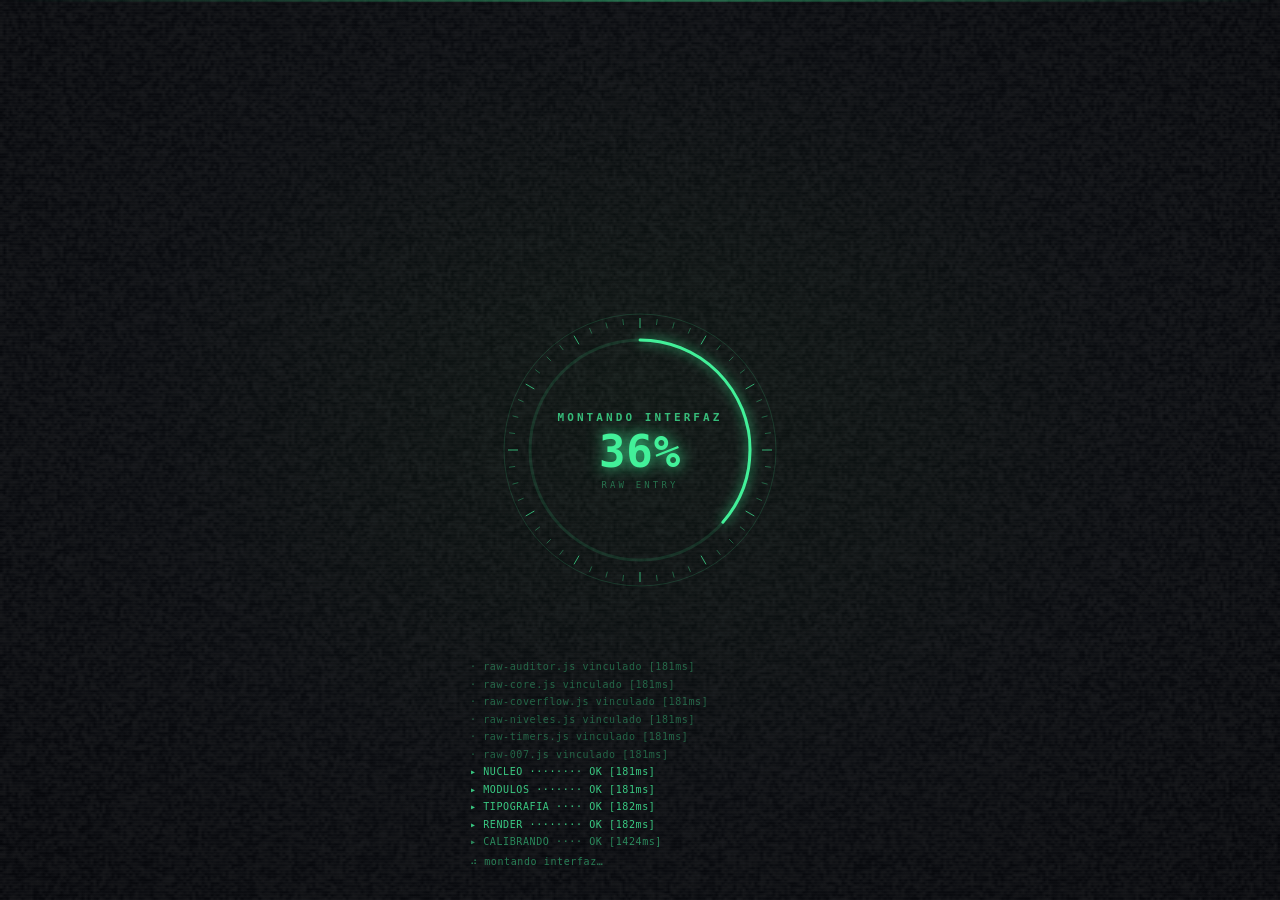
==== commit 6b2372ee: "6" ====
--- a/index.html
+++ b/index.html
@@ -100,7 +100,7 @@
         <div class="hero-icon"><i class="fas fa-diamond"></i></div>
         <div class="hero-brand-txt">
           <div class="hero-title">Life<span>OS</span></div>
-          <div class="hero-sub">v.9.19 · Sheets · TOTP</div>
+          <div class="hero-sub">v.9.20 · Sheets · TOTP</div>
         </div>
       </div>
     </div>
@@ -737,7 +737,7 @@
 <!-- v9.18 - Motor de necesidades (Sims). Antes de raw-overlay.js:
      _calcSimsNeeds delega en window.SIMS. -->
 <script src="raw-sims.js?v=9190"></script>
-<script src="raw-overlay.js?v=9190"></script>
+<script src="raw-overlay.js?v=9200"></script>
 <script src="raw-overlay-dnd.js?v=7069"></script>
 <script src="raw-dashboard.js?v=891"></script>
 <script src="raw-logros.js?v=6069"></script>
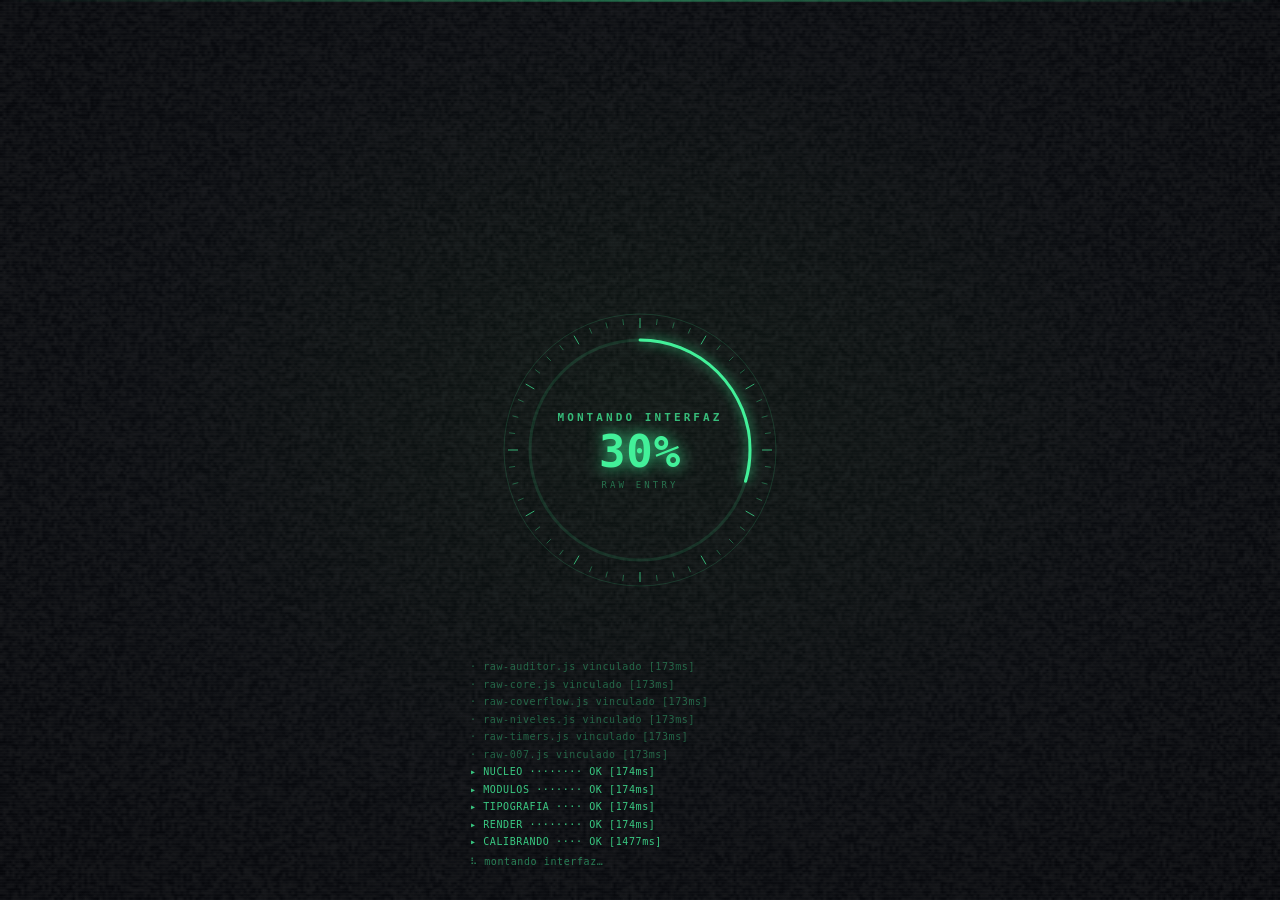
==== commit d024c994: "7" ====
--- a/index.html
+++ b/index.html
@@ -2,6 +2,33 @@
 <html lang="es">
 <head>
   <meta charset="UTF-8">
+
+  <!-- ══ v9.21 — DESVÍO A MÓVIL ═══════════════════════════════════
+       Va aquí arriba, ANTES de cualquier <link> o <script>, y usa
+       location.replace. Si estuviera abajo el celular ya habría
+       empezado a bajar raw-app.css (143 KB), raw-overlay.js (500 KB)
+       y three.js (600 KB) antes de irse — justo lo que se quiere
+       evitar. replace() en vez de href para no dejar basura en el
+       historial: el botón Atrás no debe rebotar entre las dos.
+
+       Dos salidas, por si el desvío estorba:
+         · index.html?full=1  → fuerza el escritorio esta vez
+         · localStorage lifeos_forzar_escritorio = "1" → siempre
+       Y pide pantalla chica Y táctil: una laptop con ventana angosta
+       no debe acabar en la versión de bolsillo.
+       ══════════════════════════════════════════════════════════ -->
+  <script>
+  (function(){
+    try{
+      if(location.search.indexOf("full=1") !== -1) return;
+      if(localStorage.getItem("lifeos_forzar_escritorio") === "1") return;
+      var ancho  = Math.min(screen.width || 9999, window.innerWidth || 9999);
+      var tactil = ("ontouchstart" in window) || navigator.maxTouchPoints > 0;
+      if(ancho <= 820 && tactil) location.replace("movil.html");
+    }catch(e){}
+  })();
+  </script>
+
   <meta name="viewport" content="width=device-width, initial-scale=1.0, viewport-fit=cover">
   <title>LifeOS</title>
 
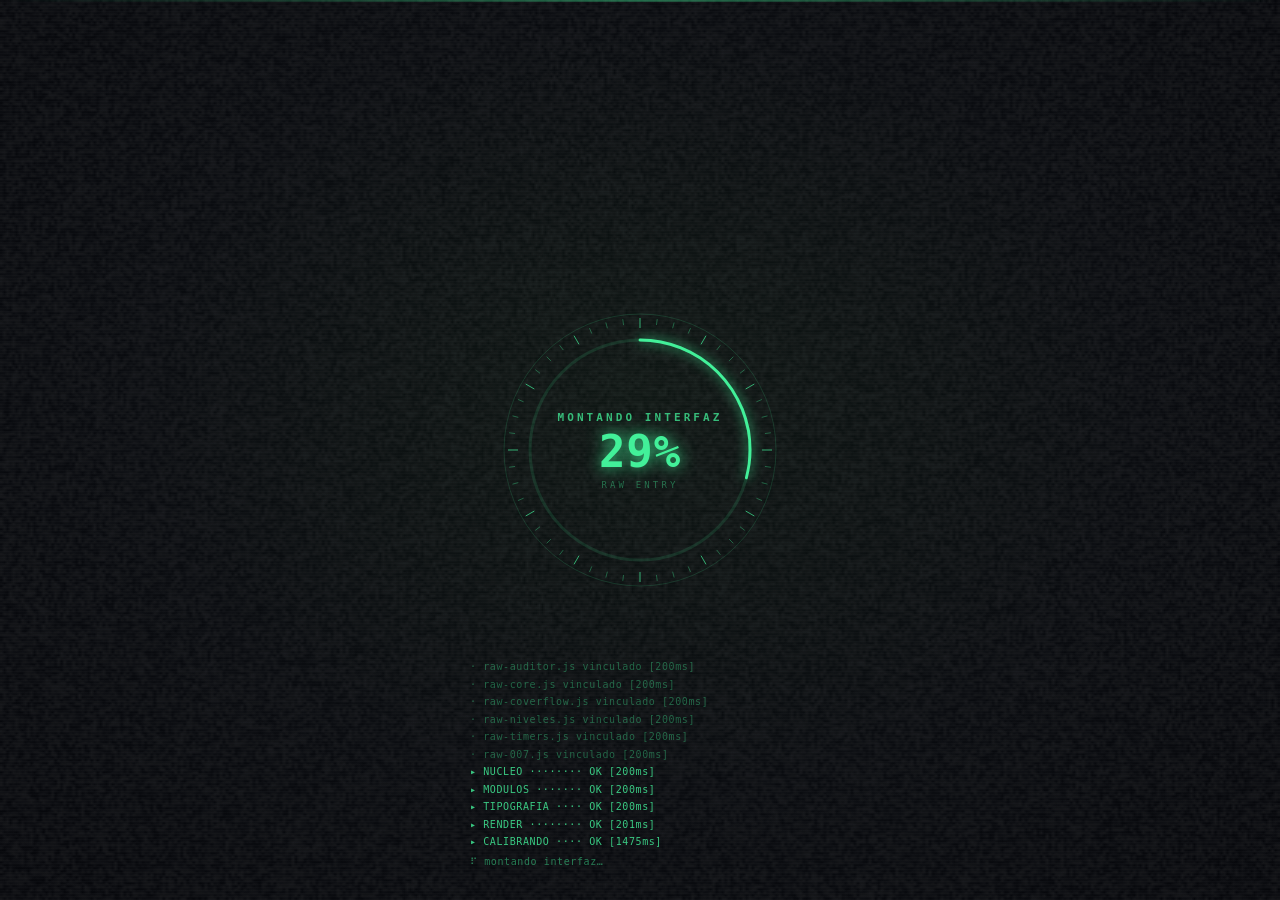
==== commit e715dcf6: "4" ====
--- a/index.html
+++ b/index.html
@@ -127,7 +127,7 @@
         <div class="hero-icon"><i class="fas fa-diamond"></i></div>
         <div class="hero-brand-txt">
           <div class="hero-title">Life<span>OS</span></div>
-          <div class="hero-sub">v.9.20 · Sheets · TOTP</div>
+          <div class="hero-sub">v.9.22 · Sheets · TOTP</div>
         </div>
       </div>
     </div>
@@ -760,7 +760,7 @@
 <!-- v9.16 — Puerta TOTP. Va DESPUES de raw-core.js: usa su API_URL.
      Antes de raw-overlay.js y del resto, para que window.AUTH exista
      cuando arranque la primera peticion. -->
-<script src="raw-auth.js?v=9170"></script>
+<script src="raw-auth.js?v=9220"></script>
 <!-- v9.18 - Motor de necesidades (Sims). Antes de raw-overlay.js:
      _calcSimsNeeds delega en window.SIMS. -->
 <script src="raw-sims.js?v=9190"></script>
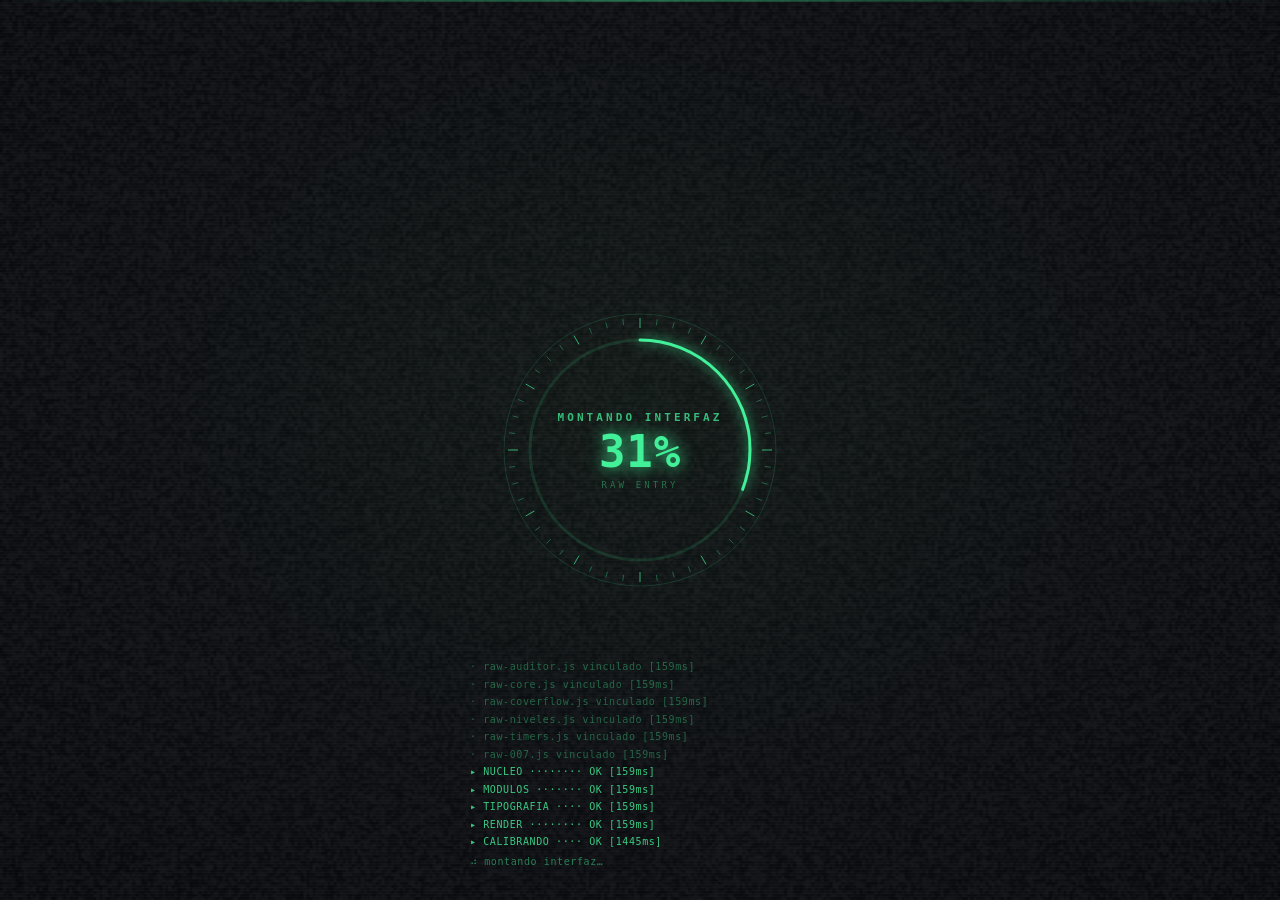
==== commit 959bc9e1: "5" ====
--- a/index.html
+++ b/index.html
@@ -127,7 +127,7 @@
         <div class="hero-icon"><i class="fas fa-diamond"></i></div>
         <div class="hero-brand-txt">
           <div class="hero-title">Life<span>OS</span></div>
-          <div class="hero-sub">v.9.22 · Sheets · TOTP</div>
+          <div class="hero-sub">v.9.23 · Sheets · TOTP</div>
         </div>
       </div>
     </div>
@@ -756,7 +756,7 @@
 <script src="raw-auditor.js?v=8280"></script>
 <!-- Audio diegético del HUD (opt-in, botón ♪ abajo-izquierda) -->
 <script src="raw-audio.js?v=8430"></script>
-<script src="raw-core.js?v=9160"></script>
+<script src="raw-core.js?v=9230"></script>
 <!-- v9.16 — Puerta TOTP. Va DESPUES de raw-core.js: usa su API_URL.
      Antes de raw-overlay.js y del resto, para que window.AUTH exista
      cuando arranque la primera peticion. -->
@@ -788,7 +788,7 @@
     });
   }
 </script>
-<script src="raw-e5.js?v=9171"></script>
+<script src="raw-e5.js?v=9230"></script>
 <script src="raw-juice.js?v=8411"></script>
 <script src="raw-temas.js?v=8411"></script>
 </body>
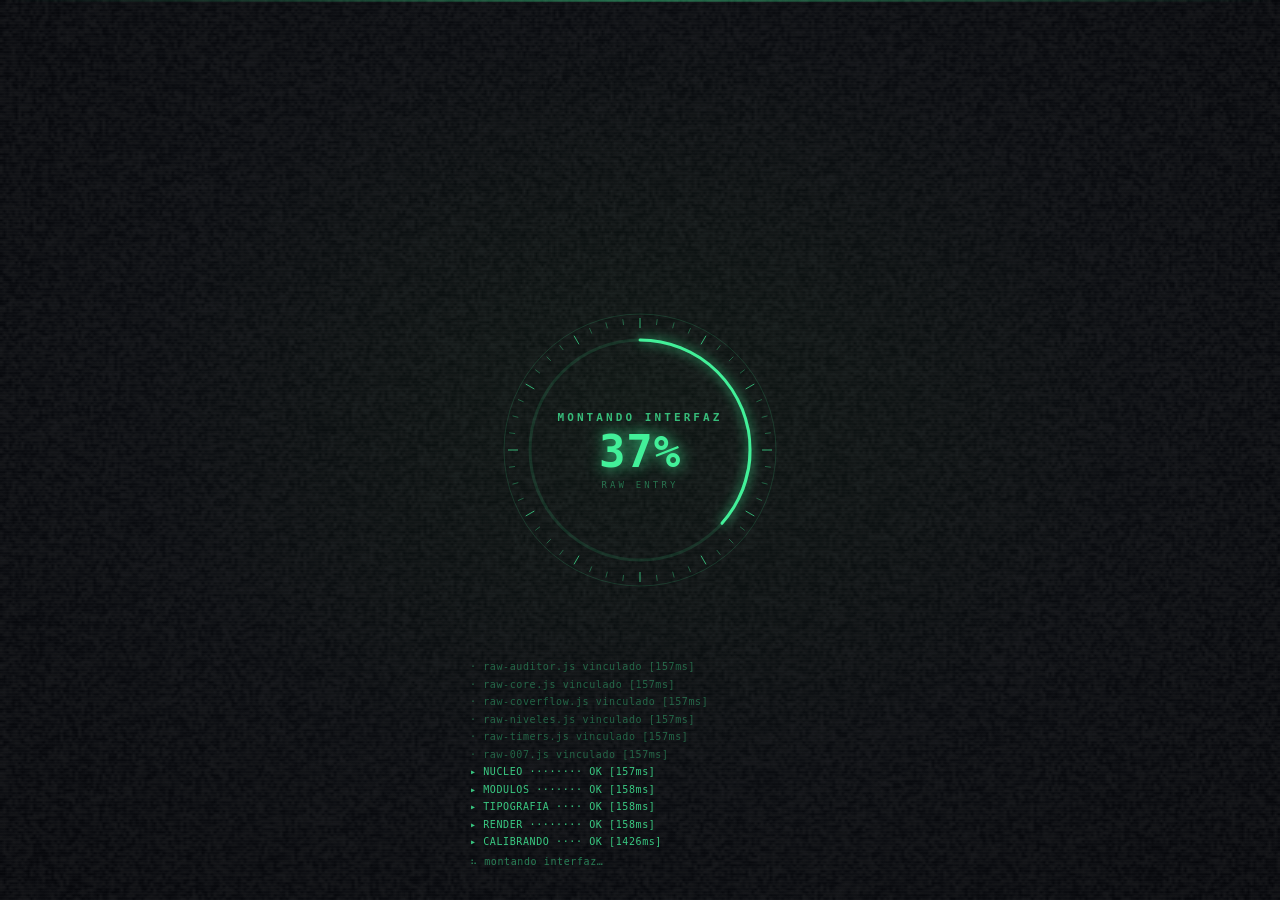
==== commit 7d1755b7: "4" ====
--- a/index.html
+++ b/index.html
@@ -51,7 +51,7 @@
   <link rel="stylesheet" href="https://cdnjs.cloudflare.com/ajax/libs/font-awesome/6.5.0/css/all.min.css">
   <!-- IMPORTANTE: tokens ANTES de raw-app — la cascada y :root necesitan este orden -->
   <link rel="stylesheet" href="raw-tokens.css?v=8400">
-  <link rel="stylesheet" href="raw-app.css?v=9090">
+  <link rel="stylesheet" href="raw-app.css?v=9240">
 <link rel="stylesheet" href="raw-nivel2.css?v=9130">
   <link rel="stylesheet" href="raw-mobile.css?v=9050">
 
@@ -127,7 +127,7 @@
         <div class="hero-icon"><i class="fas fa-diamond"></i></div>
         <div class="hero-brand-txt">
           <div class="hero-title">Life<span>OS</span></div>
-          <div class="hero-sub">v.9.23 · Sheets · TOTP</div>
+          <div class="hero-sub">v.9.24 · Sheets · TOTP</div>
         </div>
       </div>
     </div>
@@ -172,6 +172,9 @@
       <button class="hero-act" id="btn-sheets-direct" onclick="window.open('https://docs.google.com/spreadsheets/d/15T14Hb7tvmv24ZAaC3su1NRtDwVS6-dWbJGxQYUGP1o/edit#gid=0','_blank')" title="Abrir RAW directo en Google Sheets">
         <i class="fab fa-google-drive"></i>
       </button>
+      <!-- v9.24 — Cuenta regresiva del auto-refresco. Un clic aqui lo
+           apaga o lo prende; el boton de al lado refresca y la reinicia. -->
+      <span id="rf-cuenta" title="Auto-refresco — clic para apagarlo o prenderlo">—</span>
       <button class="hero-act" id="btn-rf" onclick="refreshTodo()" title="Actualizar">
         <i class="fas fa-rotate-right"></i>
       </button>
@@ -766,7 +769,7 @@
 <script src="raw-sims.js?v=9190"></script>
 <script src="raw-overlay.js?v=9200"></script>
 <script src="raw-overlay-dnd.js?v=7069"></script>
-<script src="raw-dashboard.js?v=891"></script>
+<script src="raw-dashboard.js?v=9240"></script>
 <script src="raw-logros.js?v=6069"></script>
 <script src="raw-bitacora.js?v=5189"></script>
 <script src="raw-carousel.js?v=6030"></script>
--- a/raw-app.css
+++ b/raw-app.css
@@ -3103,3 +3103,15 @@
 
 /* boards de sección: fundido de entrada (además de su boardEmerge) */
 .board-face{ transition:opacity 1s ease; }
+
+/* ── v9.24 — Cuenta regresiva del auto-refresco ────────────────────
+   Discreta a proposito: es informacion de fondo, no un elemento de la
+   interfaz que pida atencion. Solo se nota si la buscas. */
+#rf-cuenta{
+  font-family:JetBrains Mono,ui-monospace,monospace;
+  font-size:10px;font-variant-numeric:tabular-nums;letter-spacing:.02em;
+  color:rgba(200,210,220,.32);cursor:pointer;user-select:none;
+  padding:3px 6px;border-radius:6px;transition:color .18s,background .18s;
+}
+#rf-cuenta:hover{color:rgba(220,228,240,.75);background:rgba(255,255,255,.05)}
+#rf-cuenta.off{color:rgba(200,210,220,.18);text-decoration:line-through}
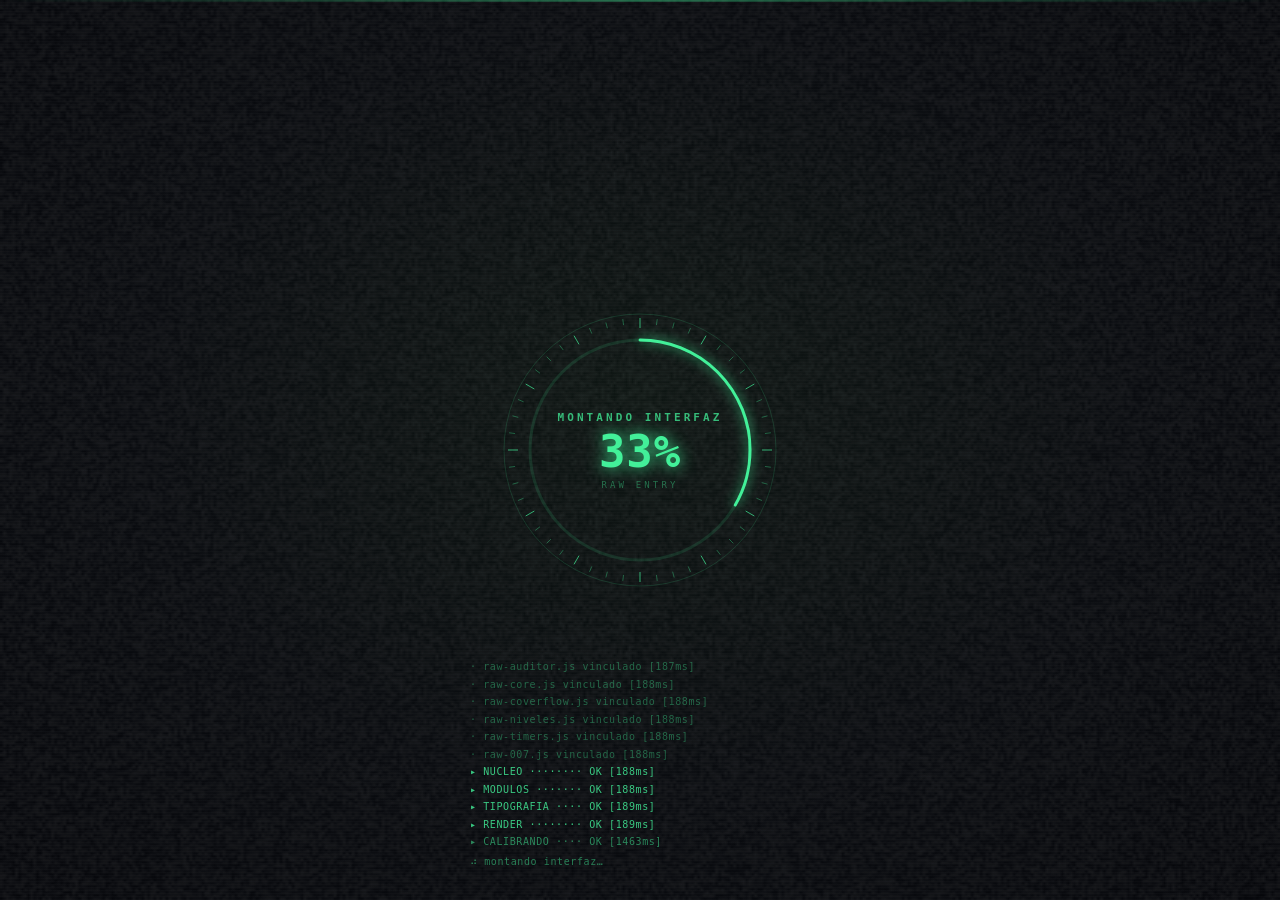
==== commit f044f339: "3" ====
--- a/index.html
+++ b/index.html
@@ -127,7 +127,7 @@
         <div class="hero-icon"><i class="fas fa-diamond"></i></div>
         <div class="hero-brand-txt">
           <div class="hero-title">Life<span>OS</span></div>
-          <div class="hero-sub">v.9.24 · Sheets · TOTP</div>
+          <div class="hero-sub">v.9.25 · Sheets · TOTP</div>
         </div>
       </div>
     </div>
@@ -767,7 +767,7 @@
 <!-- v9.18 - Motor de necesidades (Sims). Antes de raw-overlay.js:
      _calcSimsNeeds delega en window.SIMS. -->
 <script src="raw-sims.js?v=9190"></script>
-<script src="raw-overlay.js?v=9200"></script>
+<script src="raw-overlay.js?v=9250"></script>
 <script src="raw-overlay-dnd.js?v=7069"></script>
 <script src="raw-dashboard.js?v=9240"></script>
 <script src="raw-logros.js?v=6069"></script>
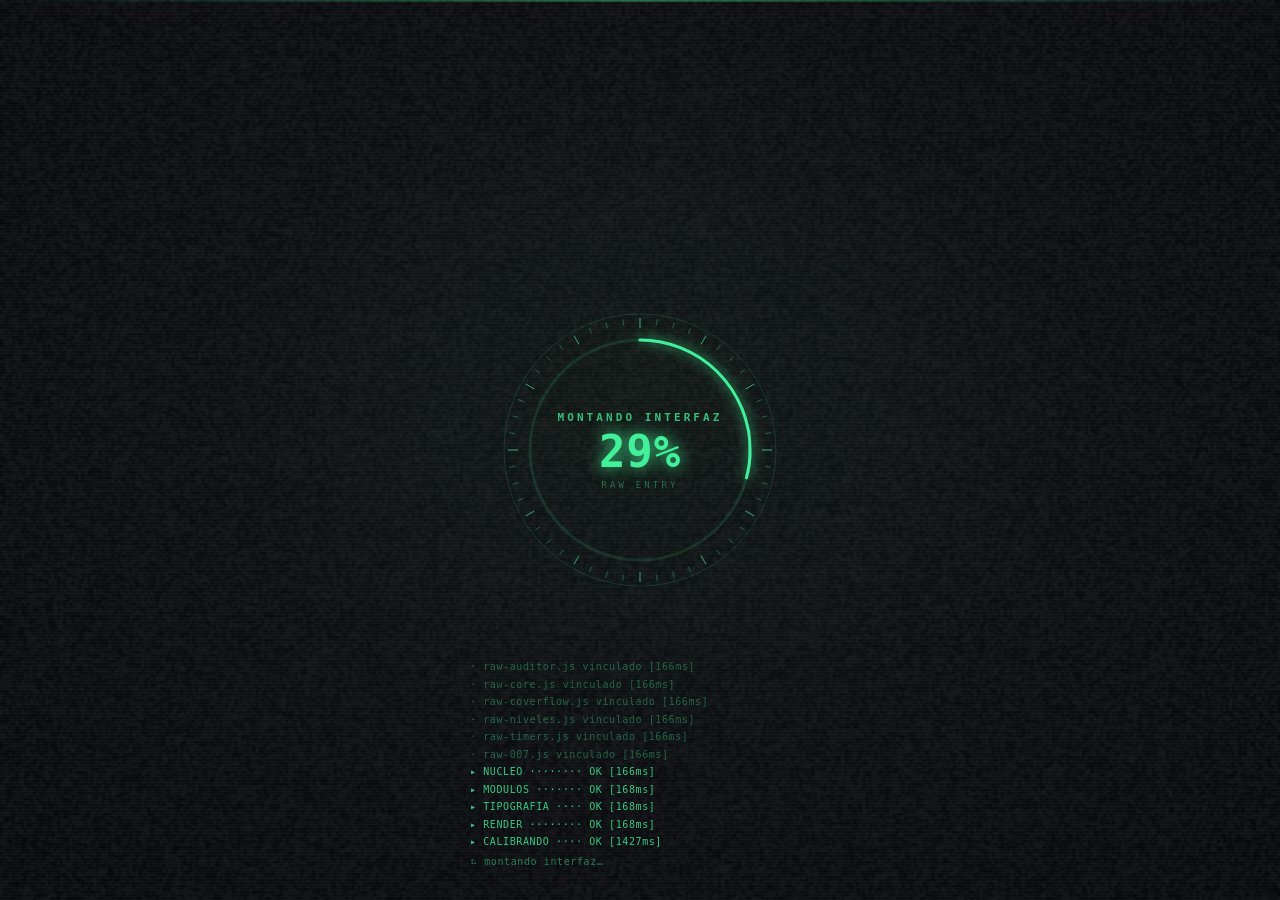
==== commit 39c73266: "3" ====
--- a/index.html
+++ b/index.html
@@ -127,7 +127,7 @@
         <div class="hero-icon"><i class="fas fa-diamond"></i></div>
         <div class="hero-brand-txt">
           <div class="hero-title">Life<span>OS</span></div>
-          <div class="hero-sub">v.9.25 · Sheets · TOTP</div>
+          <div class="hero-sub">v.9.26 · Sheets · TOTP</div>
         </div>
       </div>
     </div>
@@ -767,7 +767,7 @@
 <!-- v9.18 - Motor de necesidades (Sims). Antes de raw-overlay.js:
      _calcSimsNeeds delega en window.SIMS. -->
 <script src="raw-sims.js?v=9190"></script>
-<script src="raw-overlay.js?v=9250"></script>
+<script src="raw-overlay.js?v=9260"></script>
 <script src="raw-overlay-dnd.js?v=7069"></script>
 <script src="raw-dashboard.js?v=9240"></script>
 <script src="raw-logros.js?v=6069"></script>
